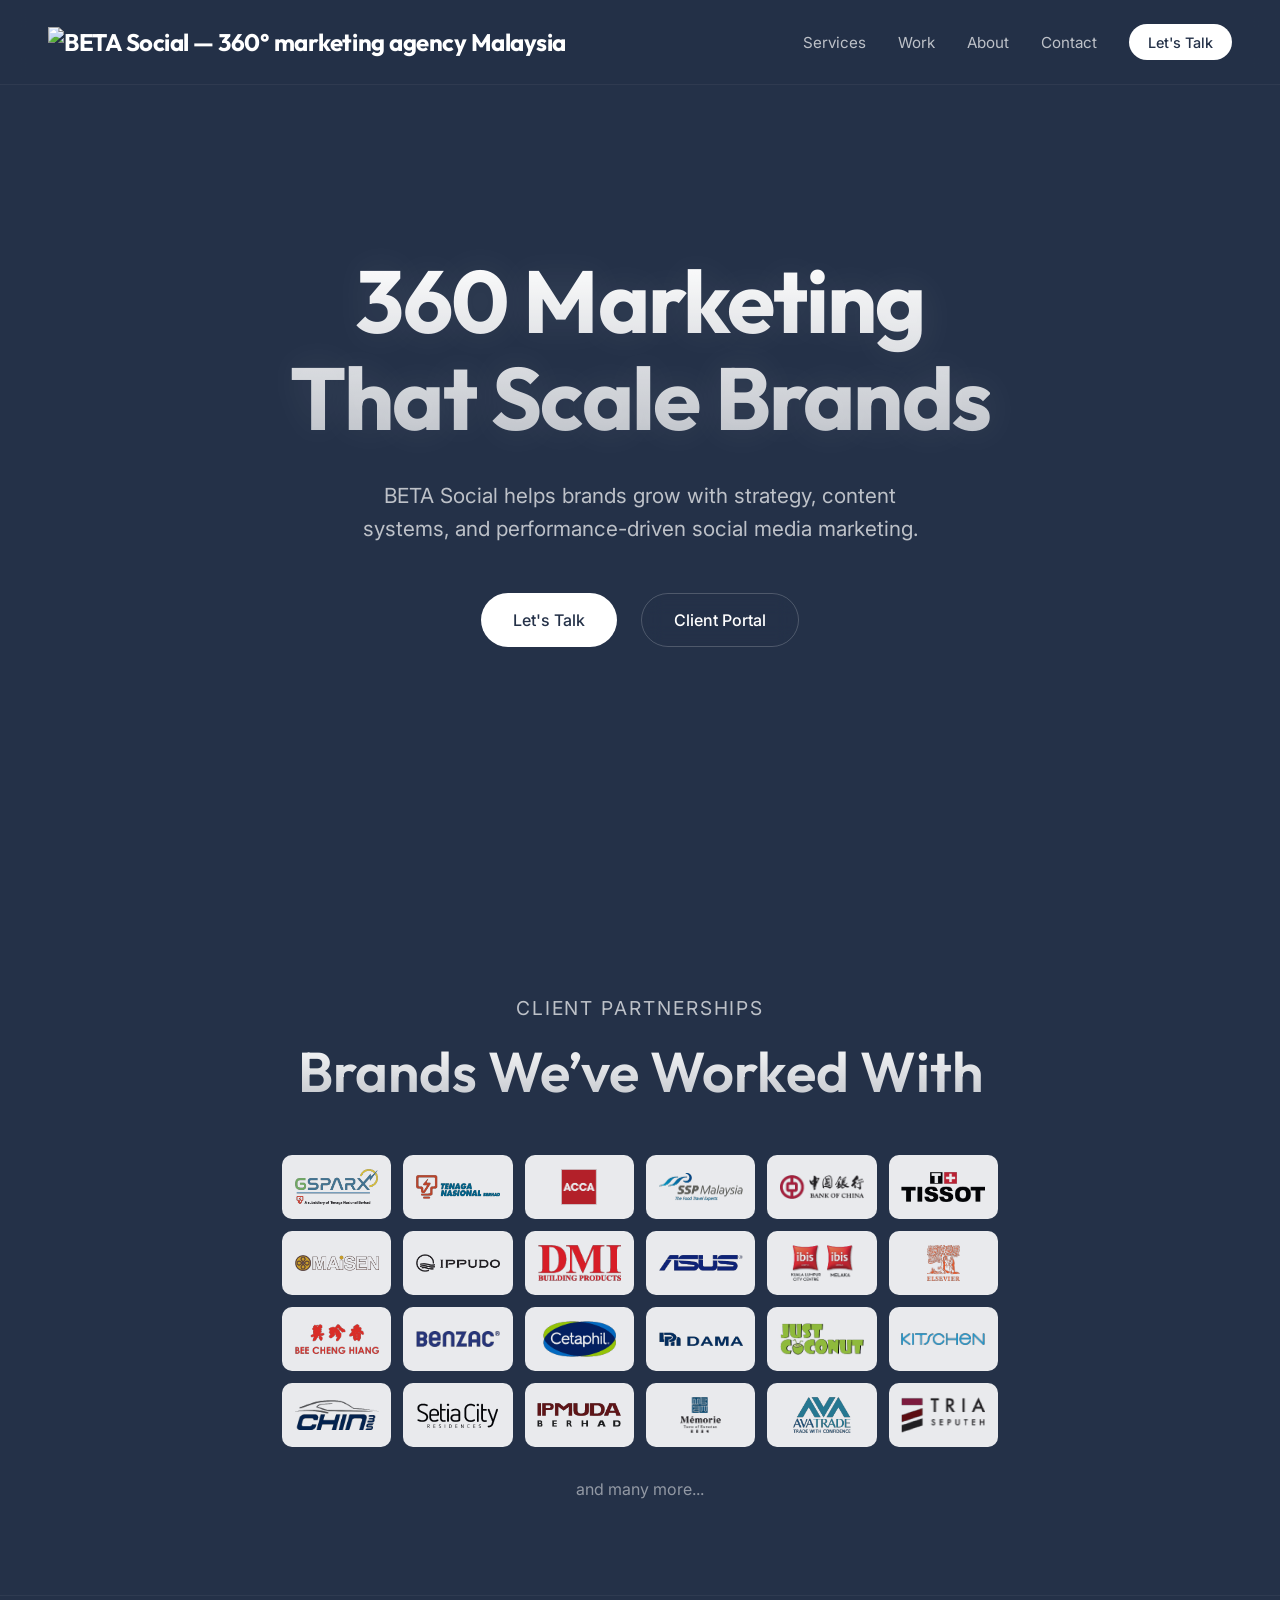
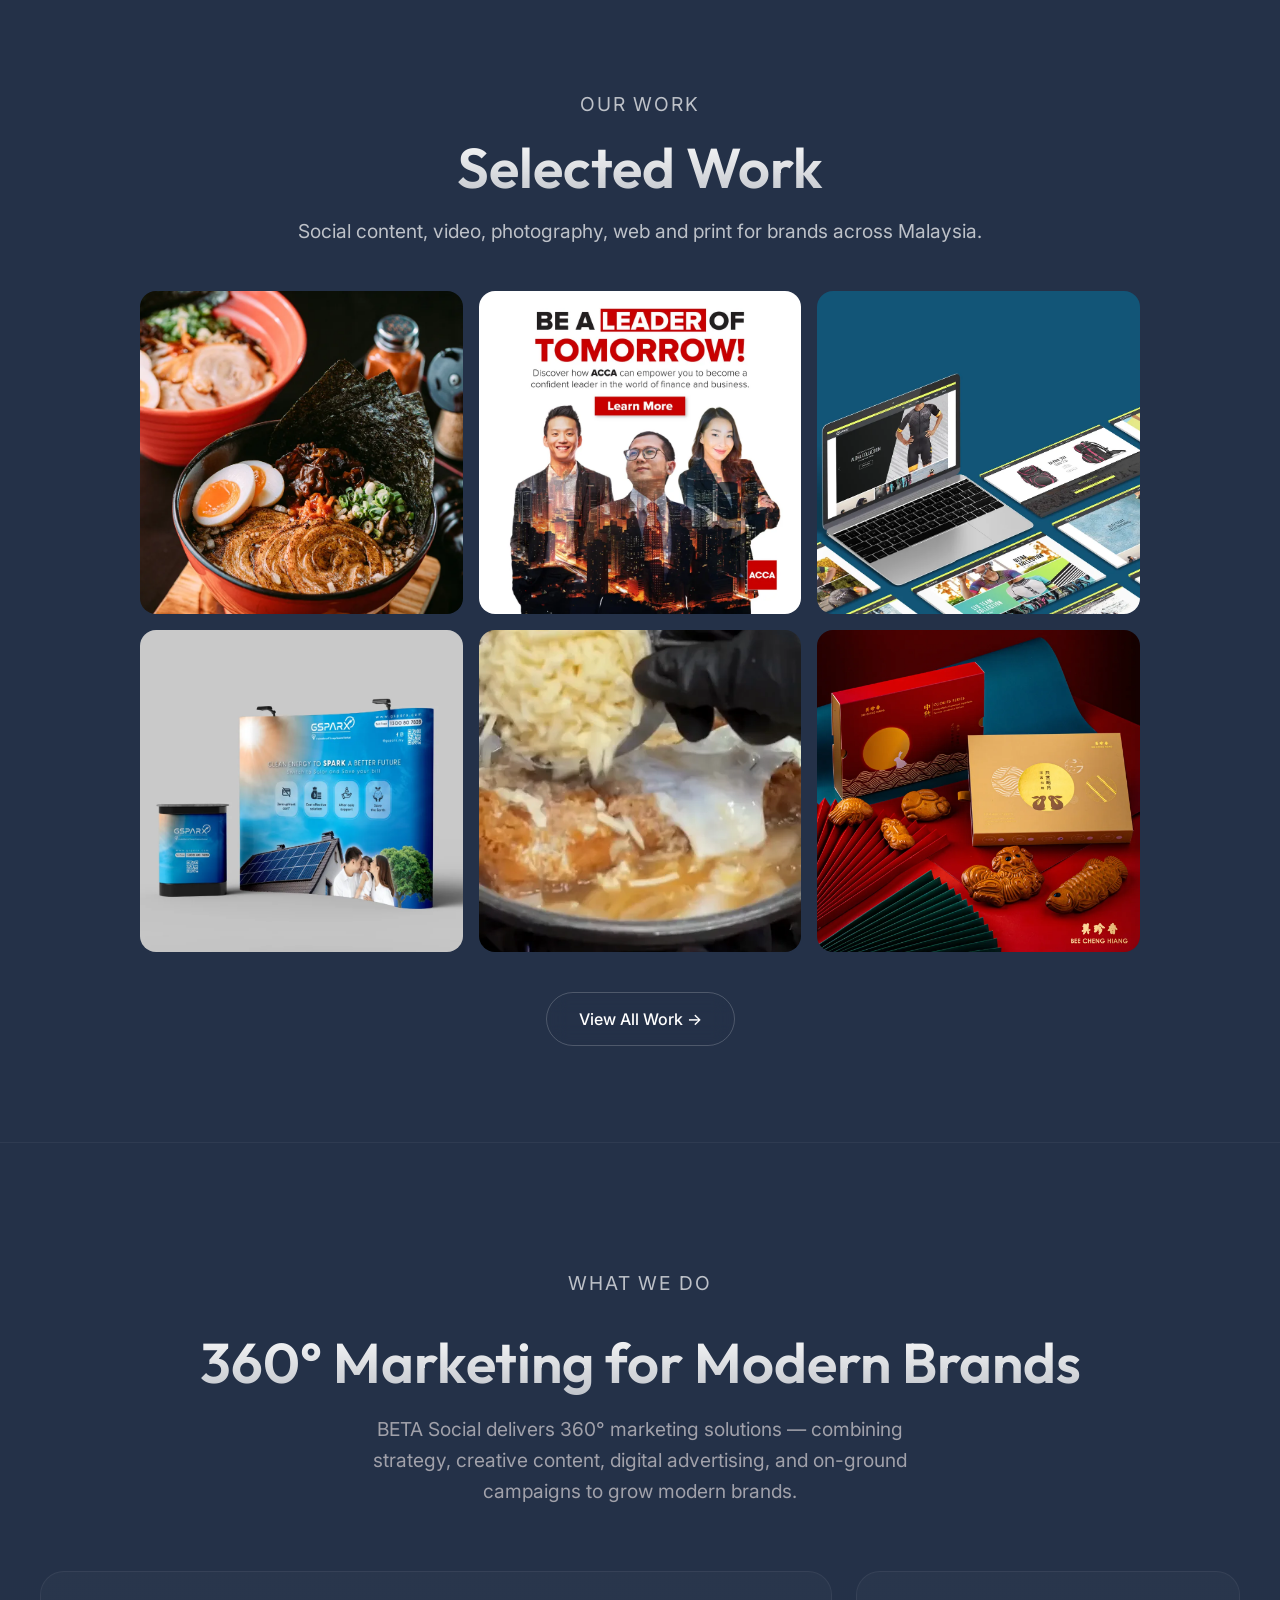
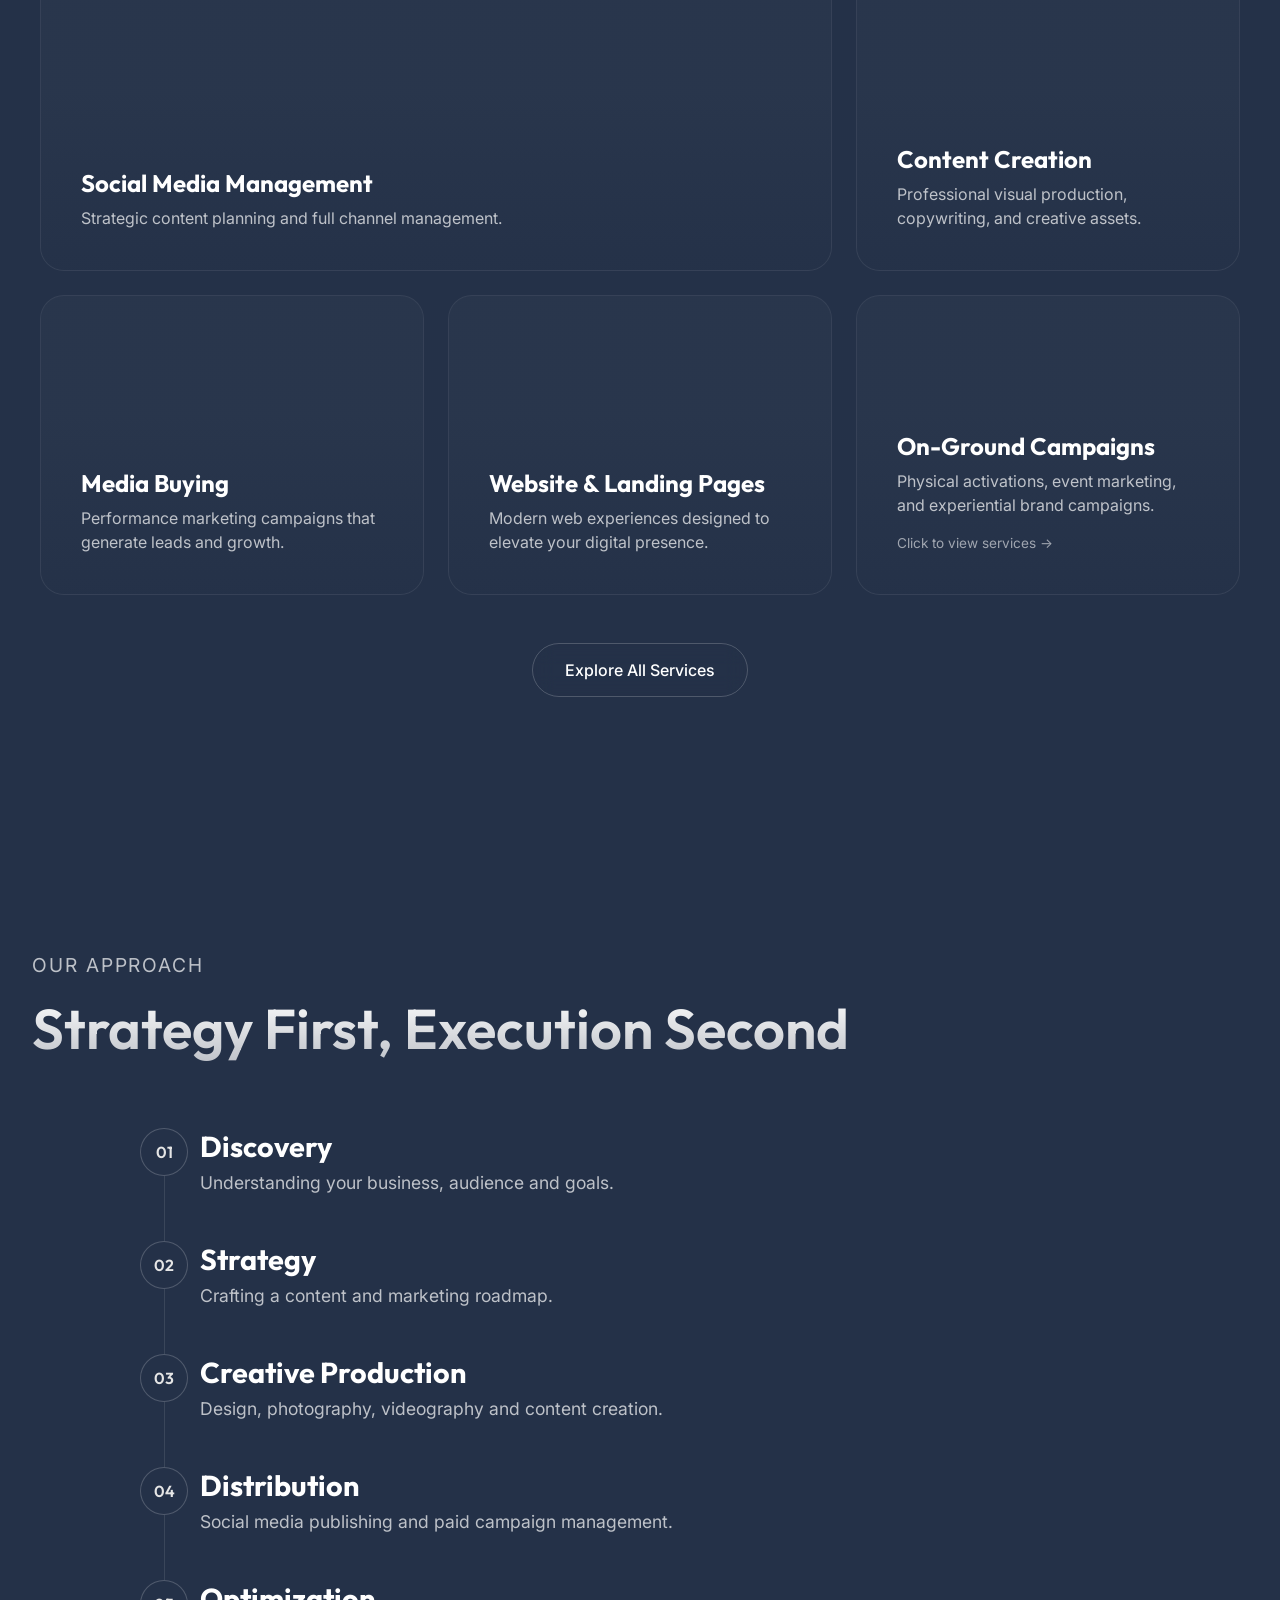
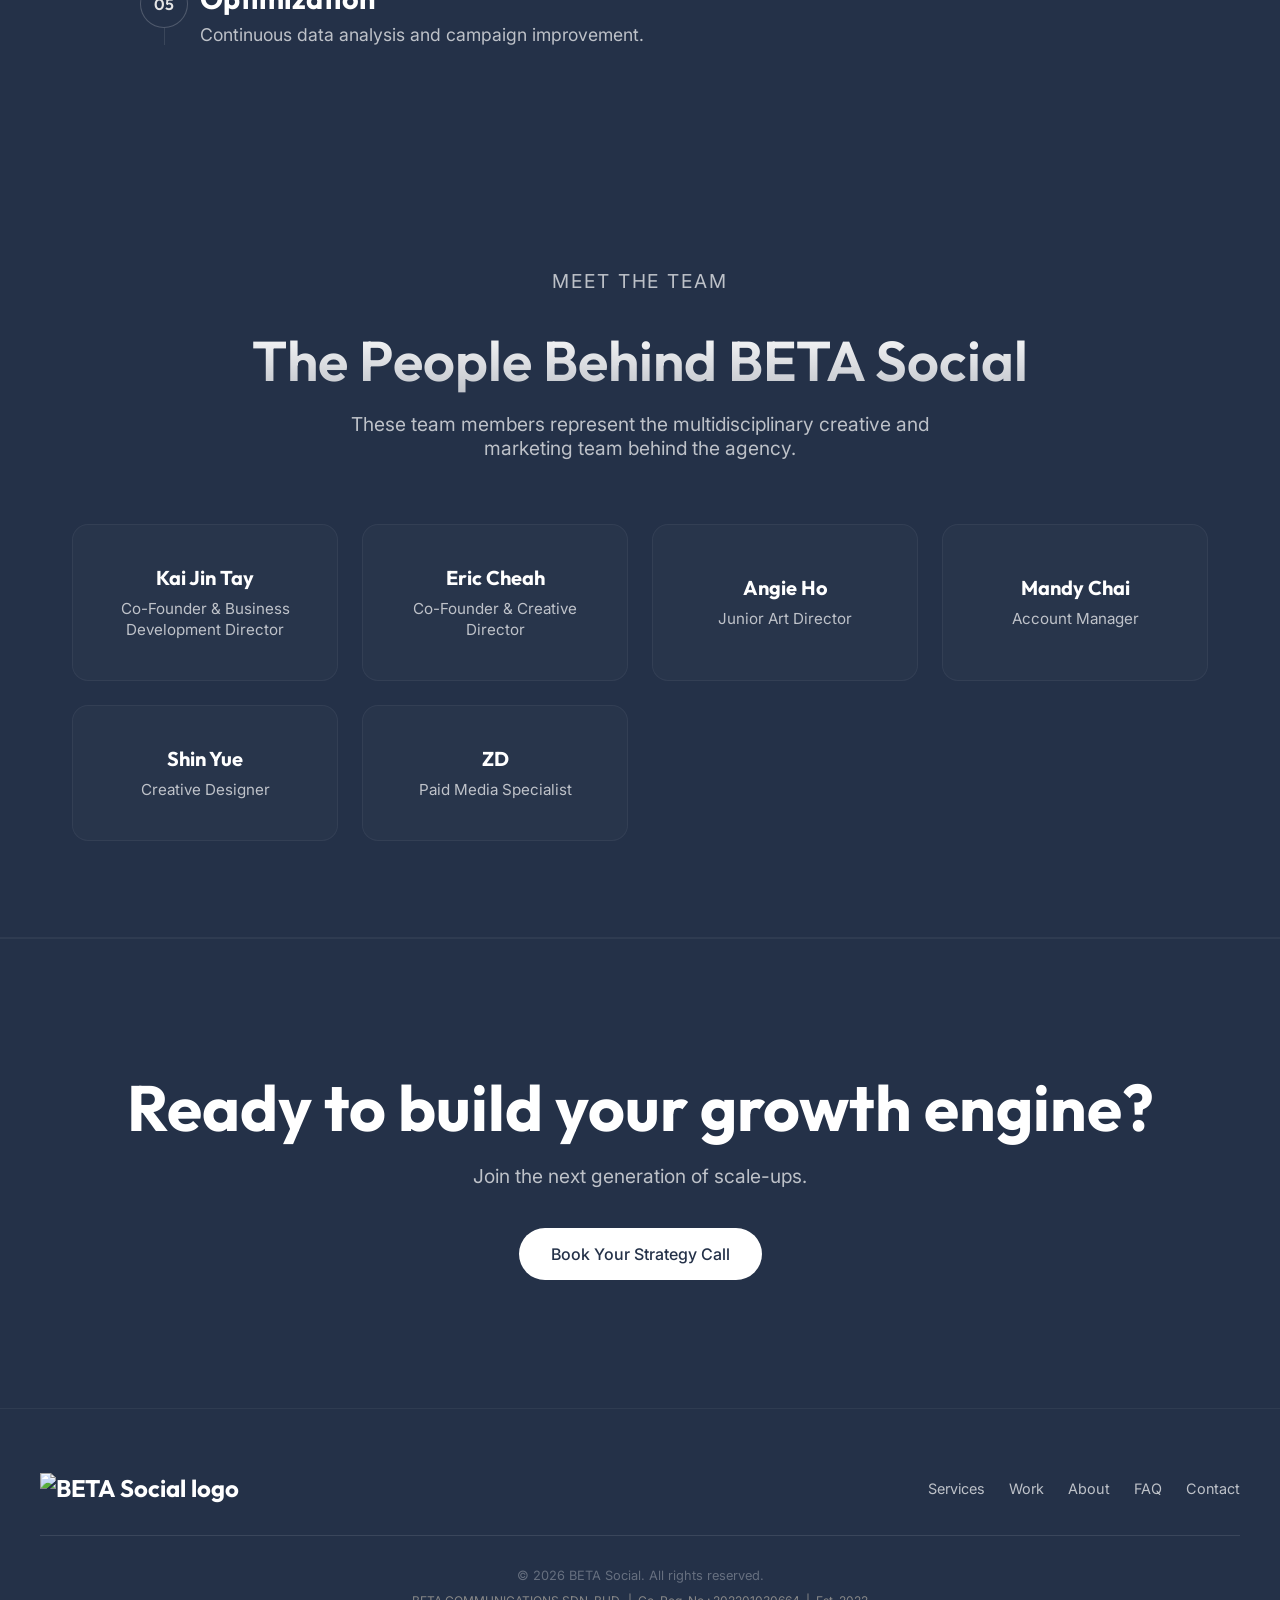
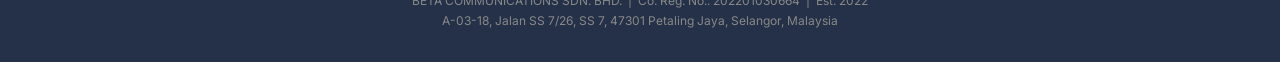
==== index.html @ b05f4aca "Add client logos, Our Work gallery and reels from company profile - Replace text brand names with 24" ====
<!DOCTYPE html>
<html lang="en">

<head>
  <meta charset="UTF-8">
  <meta name="viewport" content="width=device-width, initial-scale=1.0">

  <!-- Primary SEO -->
  <title>BETA Social | 360° Marketing & Social Media Agency Malaysia</title>
  <meta name="description"
    content="Malaysian 360° marketing agency — social media, content, media buying, web design & on-ground event activations that scale brands. Let's talk.">
  <link rel="canonical" href="https://betasocial.my/">
  <meta name="robots" content="index, follow, max-image-preview:large">
  <meta name="theme-color" content="#243148">

  <!-- Open Graph -->
  <meta property="og:type" content="website">
  <meta property="og:site_name" content="BETA Social">
  <meta property="og:title" content="BETA Social | 360° Marketing & Social Media Agency Malaysia">
  <meta property="og:description"
    content="Malaysia's 360° marketing agency — social media, content, media buying, web, and on-ground event activations that scale brands.">
  <meta property="og:url" content="https://betasocial.my/">
  <meta property="og:image" content="https://betasocial.my/assets/images/og-image.png">
  <meta property="og:locale" content="en_MY">

  <!-- Twitter Card -->
  <meta name="twitter:card" content="summary_large_image">
  <meta name="twitter:title" content="BETA Social | 360° Marketing & Social Media Agency Malaysia">
  <meta name="twitter:description"
    content="Malaysia's 360° marketing agency — social media, content, media buying, web, and on-ground event activations that scale brands.">
  <meta name="twitter:image" content="https://betasocial.my/assets/images/og-image.png">

  <!-- Google Fonts: Inter and Outfit -->
  <link rel="preconnect" href="https://fonts.googleapis.com">
  <link rel="preconnect" href="https://fonts.gstatic.com" crossorigin>
  <link href="https://fonts.googleapis.com/css2?family=Inter:wght@400;500&family=Outfit:wght@400;600;700&display=swap"
    rel="stylesheet">

  <link rel="stylesheet" href="style.css?v=4">

  <!-- Structured data: Organization / LocalBusiness -->
  <script type="application/ld+json">
  {
    "@context": "https://schema.org",
    "@type": ["ProfessionalService", "MarketingAgency"],
    "@id": "https://betasocial.my/#organization",
    "name": "BETA Social",
    "legalName": "BETA COMMUNICATIONS SDN. BHD.",
    "url": "https://betasocial.my/",
    "logo": "https://betasocial.my/assets/images/logo_horizontal.png",
    "image": "https://betasocial.my/assets/images/logo_horizontal.png",
    "description": "BETA Social is a Malaysia-based 360° marketing agency offering social media management, content creation, media buying, website design, and on-ground event activations.",
    "foundingDate": "2022",
    "telephone": "+60162029206",
    "email": "ericcheah@betasocial.my",
    "address": {
      "@type": "PostalAddress",
      "streetAddress": "A-03-18, Jalan SS 7/26, SS 7",
      "addressLocality": "Petaling Jaya",
      "addressRegion": "Selangor",
      "postalCode": "47301",
      "addressCountry": "MY"
    },
    "areaServed": { "@type": "Country", "name": "Malaysia" },
    "identifier": {
      "@type": "PropertyValue",
      "propertyID": "MY Company Registration No.",
      "value": "202201030664"
    },
    "sameAs": []
  }
  </script>

  <!-- Structured data: WebSite -->
  <script type="application/ld+json">
  {
    "@context": "https://schema.org",
    "@type": "WebSite",
    "@id": "https://betasocial.my/#website",
    "url": "https://betasocial.my/",
    "name": "BETA Social",
    "publisher": { "@id": "https://betasocial.my/#organization" },
    "inLanguage": "en-MY"
  }
  </script>

  <!-- Structured data: Services offered -->
  <script type="application/ld+json">
  {
    "@context": "https://schema.org",
    "@type": "Organization",
    "@id": "https://betasocial.my/#organization",
    "makesOffer": [
      { "@type": "Offer", "itemOffered": { "@type": "Service", "name": "Social Media Management", "description": "Strategic content planning and full channel management across Facebook, Instagram and TikTok with monthly reporting." } },
      { "@type": "Offer", "itemOffered": { "@type": "Service", "name": "Content Creation", "description": "Professional visual production, copywriting, and creative assets." } },
      { "@type": "Offer", "itemOffered": { "@type": "Service", "name": "Media Buying", "description": "Performance marketing campaigns that generate leads and growth." } },
      { "@type": "Offer", "itemOffered": { "@type": "Service", "name": "Website & Landing Pages", "description": "Modern web experiences designed to elevate your digital presence." } },
      { "@type": "Offer", "itemOffered": { "@type": "Service", "name": "On-Ground Campaigns & Event Activations", "description": "Event booth setup and design, engagement activities, KOL & KOC activation, and event photography & videography." } }
    ]
  }
  </script>
</head>

<body>

  <!-- Navigation -->
  <nav class="navbar">
    <div class="nav-logo">
      <img src="assets/images/logo_horizontal.png" alt="BETA Social — 360° marketing agency Malaysia" width="1024" height="256"
        style="height: 48px; width: auto; object-fit: contain;">
    </div>

    <button class="hamburger" id="hamburger-menu" aria-label="Toggle navigation">
      <span class="bar"></span>
      <span class="bar"></span>
      <span class="bar"></span>
    </button>

    <div class="nav-menu" id="nav-menu">
      <div class="nav-links">
        <a href="/services/">Services</a>
        <a href="/portfolio/">Work</a>
        <a href="/about/">About</a>
        <a href="/contact/">Contact</a>
      </div>
      <a href="https://wa.me/60162029206" target="_blank" rel="noopener" class="btn btn-primary btn-sm" id="nav-cta">Let's Talk</a>
    </div>
  </nav>

  <!-- Three.js Canvas Container -->
  <div id="canvas-container"></div>

  <!-- Hero Content -->
  <section class="hero">
    <div class="hero-content">
      <h1 class="headline">
        360 Marketing <br> That Scale Brands
      </h1>
      <p class="subheadline">
        BETA Social helps brands grow with strategy, content systems, and performance-driven social media marketing.
      </p>
      <div class="cta-group">
        <a href="https://wa.me/60162029206" target="_blank" class="btn btn-primary">Let's Talk</a>
        <a href="https://souleric.github.io/BETA-Social-Website/portal/agency-dashboard.html" target="_blank" class="btn btn-secondary">Client Portal</a>
      </div>
    </div>
  </section>

  <!-- Client Partnerships -->
  <section class="social-proof">
    <div class="section-header" style="text-align: center; margin-bottom: 3rem;">
      <p class="section-label" style="margin-bottom: 1rem;">Client Partnerships</p>
      <h2>Brands We’ve Worked With</h2>
    </div>
    <div class="logo-grid">
      <div class="logo-tile"><img src="assets/images/clients/gsparx.png?v=2" alt="GSPARX logo" loading="lazy"></div>
      <div class="logo-tile"><img src="assets/images/clients/tnb.png?v=2" alt="Tenaga Nasional Berhad logo" loading="lazy"></div>
      <div class="logo-tile"><img src="assets/images/clients/acca.png?v=2" alt="ACCA logo" loading="lazy"></div>
      <div class="logo-tile"><img src="assets/images/clients/ssp.png?v=2" alt="SSP Malaysia logo" loading="lazy"></div>
      <div class="logo-tile"><img src="assets/images/clients/bank-of-china.png?v=2" alt="Bank of China logo" loading="lazy"></div>
      <div class="logo-tile"><img src="assets/images/clients/tissot.png?v=2" alt="Tissot logo" loading="lazy"></div>
      <div class="logo-tile"><img src="assets/images/clients/maisen.png?v=2" alt="Maisen logo" loading="lazy"></div>
      <div class="logo-tile"><img src="assets/images/clients/ippudo.png?v=2" alt="Ippudo logo" loading="lazy"></div>
      <div class="logo-tile"><img src="assets/images/clients/dmi.png?v=2" alt="DMI Building Products logo" loading="lazy"></div>
      <div class="logo-tile"><img src="assets/images/clients/asus.png?v=2" alt="ASUS logo" loading="lazy"></div>
      <div class="logo-tile"><img src="assets/images/clients/ibis.png?v=2" alt="ibis Hotels logo" loading="lazy"></div>
      <div class="logo-tile"><img src="assets/images/clients/elsevier.png?v=2" alt="Elsevier logo" loading="lazy"></div>
      <div class="logo-tile"><img src="assets/images/clients/bee-cheng-hiang.png?v=2" alt="Bee Cheng Hiang logo" loading="lazy"></div>
      <div class="logo-tile"><img src="assets/images/clients/benzac.png?v=2" alt="Benzac logo" loading="lazy"></div>
      <div class="logo-tile"><img src="assets/images/clients/cetaphil.png?v=2" alt="Cetaphil logo" loading="lazy"></div>
      <div class="logo-tile"><img src="assets/images/clients/dama.png?v=2" alt="DAMA logo" loading="lazy"></div>
      <div class="logo-tile"><img src="assets/images/clients/just-coconut.png?v=2" alt="Just Coconut logo" loading="lazy"></div>
      <div class="logo-tile"><img src="assets/images/clients/kitschen.png?v=2" alt="Kitschen logo" loading="lazy"></div>
      <div class="logo-tile"><img src="assets/images/clients/chin.png?v=2" alt="Chin Motors logo" loading="lazy"></div>
      <div class="logo-tile"><img src="assets/images/clients/setia-city.png?v=2" alt="Setia City Residences logo" loading="lazy"></div>
      <div class="logo-tile"><img src="assets/images/clients/ipmuda.png?v=2" alt="IPMUDA Berhad logo" loading="lazy"></div>
      <div class="logo-tile"><img src="assets/images/clients/memorie.png?v=2" alt="Mémorie logo" loading="lazy"></div>
      <div class="logo-tile"><img src="assets/images/clients/avatrade.png?v=2" alt="AvaTrade logo" loading="lazy"></div>
      <div class="logo-tile"><img src="assets/images/clients/tria.png?v=2" alt="Tria Seputeh logo" loading="lazy"></div>
    </div>
    <p class="logo-more">and many more...</p>
  </section>

  <!-- Selected Work -->
  <section class="work-teaser">
    <div class="section-header" style="text-align: center; margin-bottom: 3rem;">
      <p class="section-label" style="margin-bottom: 1rem;">Our Work</p>
      <h2>Selected Work</h2>
      <p>Social content, video, photography, web and print for brands across Malaysia.</p>
    </div>
    <div class="work-teaser-grid">
      <a class="work-teaser-item" href="/portfolio/#our-work"><img src="assets/images/work/photo-01.webp" alt="Ramen food photography" width="829" height="1244" loading="lazy"></a>
      <a class="work-teaser-item" href="/portfolio/#our-work"><img src="assets/images/work/social-06.webp" alt="ACCA recruitment social ad" width="900" height="900" loading="lazy"></a>
      <a class="work-teaser-item" href="/portfolio/#our-work"><img src="assets/images/work/web-01.webp" alt="E-commerce website design mockup" width="1400" height="933" loading="lazy"></a>
      <a class="work-teaser-item" href="/portfolio/#our-work"><img src="assets/images/work/print-01.webp" alt="GSPARX exhibition booth backdrop" width="900" height="900" loading="lazy"></a>
      <a class="work-teaser-item" href="/portfolio/#our-work"><img src="assets/images/work/video-06.webp?v=2" alt="Maisen cheese katsu food reel" width="540" height="954" loading="lazy"></a>
      <a class="work-teaser-item" href="/portfolio/#our-work"><img src="assets/images/work/photo-12.webp" alt="Bee Cheng Hiang mooncake gift box photography" width="1120" height="1400" loading="lazy"></a>
    </div>
    <div class="work-teaser-cta">
      <a href="/portfolio/" class="btn btn-secondary">View All Work &rarr;</a>
    </div>
  </section>

  <!-- Services Bento Grid -->
  <section id="services" class="services">
    <div class="section-header">
      <p class="section-label" style="text-align: center;">What We Do</p>
      <h2>360° Marketing for Modern Brands</h2>
      <p style="text-align: center; max-width: 600px; margin: 1rem auto 0; color: #a1a1aa; line-height: 1.6;">
        BETA Social delivers 360° marketing solutions — combining strategy, creative content, digital advertising, and
        on-ground campaigns to grow modern brands.
      </p>
    </div>
    <div class="bento-grid">
      <div class="bento-item box-1" id="smm-card">
        <h3>Social Media Management</h3>
        <p>Strategic content planning and full channel management.</p>
        <div class="card-dropdown">
          <ul class="platform-list">
            <li><svg width="16" height="16" viewBox="0 0 24 24" fill="none" stroke="currentColor" stroke-width="2"
                stroke-linecap="round" stroke-linejoin="round">
                <path d="M18 2h-3a5 5 0 0 0-5 5v3H7v4h3v8h4v-8h3l1-4h-4V7a1 1 0 0 1 1-1h3z"></path>
              </svg> Facebook</li>
            <li><svg width="16" height="16" viewBox="0 0 24 24" fill="none" stroke="currentColor" stroke-width="2"
                stroke-linecap="round" stroke-linejoin="round">
                <rect x="2" y="2" width="20" height="20" rx="5" ry="5"></rect>
                <path d="M16 11.37A4 4 0 1 1 12.63 8 4 4 0 0 1 16 11.37z"></path>
                <line x1="17.5" y1="6.5" x2="17.51" y2="6.5"></line>
              </svg> Instagram</li>
            <li><svg width="16" height="16" viewBox="0 0 24 24" fill="none" stroke="currentColor" stroke-width="2"
                stroke-linecap="round" stroke-linejoin="round">
                <path d="M9 12a4 4 0 1 0 4 4V4a5 5 0 0 0 5 5"></path>
              </svg> TikTok</li>
          </ul>
          <p class="reporting-note">✓ Includes comprehensive monthly reporting</p>
        </div>
      </div>
      <div class="bento-item box-2">
        <h3>Content Creation</h3>
        <p>Professional visual production, copywriting, and creative assets.</p>
      </div>
      <div class="bento-item box-3">
        <h3>Media Buying</h3>
        <p>Performance marketing campaigns that generate leads and growth.</p>
      </div>
      <div class="bento-item box-4">
        <h3>Website & Landing Pages</h3>
        <p>Modern web experiences designed to elevate your digital presence.</p>
      </div>
      <div class="bento-item box-5" id="onground-card" style="cursor: pointer;">
        <h3>On-Ground Campaigns</h3>
        <p>Physical activations, event marketing, and experiential brand campaigns.</p>
        <p class="click-to-view"
          style="font-size: 0.85rem; color: var(--text-secondary); margin-top: 1rem; opacity: 0.8;">Click to view
          services →</p>
      </div>
    </div>
    <p style="text-align: center; margin-top: 3rem;">
      <a href="/services/" class="btn btn-secondary">Explore All Services</a>
    </p>
  </section>

  <!-- On-Ground Campaigns Modal -->
  <div class="service-modal" id="onground-modal">
    <div class="modal-overlay"></div>
    <div class="modal-content">
      <button class="modal-close" aria-label="Close modal">
        <svg width="24" height="24" viewBox="0 0 24 24" fill="none" stroke="currentColor" stroke-width="2"
          stroke-linecap="round" stroke-linejoin="round">
          <line x1="18" y1="6" x2="6" y2="18"></line>
          <line x1="6" y1="6" x2="18" y2="18"></line>
        </svg>
      </button>

      <div class="modal-header">
        <p class="section-label" style="margin-bottom: 0.5rem;">Experiential Marketing</p>
        <h2>On-Ground Campaigns & Events</h2>
        <p style="color: var(--text-secondary); max-width: 600px; line-height: 1.6;">We bridge the gap between digital
          and physical, creating immersive brand experiences that engage audiences and drive real-world impact.</p>
      </div>

      <div class="modal-body">
        <div class="service-list-container">
          <h3>Our Services</h3>
          <ul class="premium-list">
            <li>
              <div class="list-num">01</div>
              <div class="list-text">
                <h4>Event Booth Setup</h4>
                <p>End-to-end logistics, structural fabrication, and seamless on-site assembly.</p>
              </div>
            </li>
            <li>
              <div class="list-num">02</div>
              <div class="list-text">
                <h4>Event Booth Designs</h4>
                <p>Premium, brand-aligned spatial design and 3D mockups.</p>
              </div>
            </li>
            <li>
              <div class="list-num">03</div>
              <div class="list-text">
                <h4>Engagement Activities</h4>
                <p>Strategic, gamified, and interactive proposals to captivate attendees.</p>
              </div>
            </li>
            <li>
              <div class="list-num">04</div>
              <div class="list-text">
                <h4>KOL & KOC Activation</h4>
                <p>Leveraging influencers to boost on-ground presence into online virality.</p>
              </div>
            </li>
            <li>
              <div class="list-num">05</div>
              <div class="list-text">
                <h4>Event Photography & Videography</h4>
                <p>High-quality professional coverage to capture key moments and create premium post-event content.</p>
              </div>
            </li>
          </ul>
        </div>

        <div class="modal-images">
          <div class="img-wrapper">
            <img src="assets/images/booth_setup_premium_1773628866832.png" alt="Premium event booth design and fabrication by BETA Social" width="640" height="640" loading="lazy">
          </div>
          <div class="img-wrapper">
            <img src="assets/images/kol_engagement_premium_1773628886280.png" alt="KOL and KOC influencer activation at an on-ground event" width="640" height="640" loading="lazy">
          </div>
        </div>
      </div>
    </div>
  </div>

  <!-- Process Steps -->
  <section id="process" class="process">
    <div class="section-header">
      <p class="section-label" style="text-align: left; margin-bottom: 1rem;">Our Approach</p>
      <h2 style="text-align: left;">Strategy First, Execution Second</h2>
    </div>
    <div class="process-steps">
      <div class="step">
        <div class="step-number">01</div>
        <h4>Discovery</h4>
        <p>Understanding your business, audience and goals.</p>
      </div>
      <div class="step">
        <div class="step-number">02</div>
        <h4>Strategy</h4>
        <p>Crafting a content and marketing roadmap.</p>
      </div>
      <div class="step">
        <div class="step-number">03</div>
        <h4>Creative Production</h4>
        <p>Design, photography, videography and content creation.</p>
      </div>
      <div class="step">
        <div class="step-number">04</div>
        <h4>Distribution</h4>
        <p>Social media publishing and paid campaign management.</p>
      </div>
      <div class="step">
        <div class="step-number">05</div>
        <h4>Optimization</h4>
        <p>Continuous data analysis and campaign improvement.</p>
      </div>
    </div>
  </section>

  <!-- Team Section -->
  <section id="team" class="team-section">
    <div class="section-header">
      <p class="section-label" style="text-align: center;">Meet The Team</p>
      <h2 style="text-align: center;">The People Behind BETA Social</h2>
      <p style="text-align: center; max-width: 600px; margin: 0 auto;">These team members represent the
        multidisciplinary creative and marketing team behind the agency.</p>
    </div>
    <div class="team-grid">
      <div class="team-card">
        <h4>Kai Jin Tay</h4>
        <p>Co-Founder & Business Development Director</p>
      </div>
      <div class="team-card">
        <h4>Eric Cheah</h4>
        <p>Co-Founder & Creative Director</p>
      </div>
      <div class="team-card">
        <h4>Angie Ho</h4>
        <p>Junior Art Director</p>
      </div>
      <div class="team-card">
        <h4>Mandy Chai</h4>
        <p>Account Manager</p>
      </div>
      <div class="team-card">
        <h4>Shin Yue</h4>
        <p>Creative Designer</p>
      </div>
      <div class="team-card">
        <h4>ZD</h4>
        <p>Paid Media Specialist</p>
      </div>
    </div>
  </section>

  <!-- Final CTA -->
  <section id="contact" class="cta-section">
    <h2>Ready to build your growth engine?</h2>
    <p>Join the next generation of scale-ups.</p>
    <a href="https://wa.me/60162029206" target="_blank" class="btn btn-primary cta-btn">Book Your Strategy Call</a>
  </section>

  <!-- Footer -->
  <footer class="footer">
    <div class="footer-top">
      <div class="logo">
        <img src="assets/images/logo_horizontal.png" alt="BETA Social logo" width="1024" height="256" loading="lazy"
          style="height: 64px; width: auto; object-fit: contain;">
      </div>
      <div class="footer-links">
        <a href="/services/">Services</a>
        <a href="/portfolio/">Work</a>
        <a href="/about/">About</a>
        <a href="/faq/">FAQ</a>
        <a href="/contact/">Contact</a>
      </div>
    </div>
    <div class="footer-bottom">
      <p>&copy; 2026 BETA Social. All rights reserved.</p>
      <p style="margin-top: 8px; font-size: 12px; color: #888; line-height: 1.6;">
        BETA COMMUNICATIONS SDN. BHD. &nbsp;|&nbsp; Co. Reg. No.: 202201030664 &nbsp;|&nbsp; Est. 2022<br>
        A-03-18, Jalan SS 7/26, SS 7, 47301 Petaling Jaya, Selangor, Malaysia
      </p>
    </div>
  </footer>

  <!-- Dependencies -->
  <script src="https://cdnjs.cloudflare.com/ajax/libs/three.js/r128/three.min.js"></script>
  <script src="https://cdnjs.cloudflare.com/ajax/libs/gsap/3.12.2/gsap.min.js"></script>
  <script src="https://cdnjs.cloudflare.com/ajax/libs/gsap/3.12.2/ScrollTrigger.min.js"></script>
  <script src="script.js"></script>
</body>

</html>
---- style.css ----
:root {
  --bg-color: #243148;
  --text-primary: #ffffff;
  --text-secondary: rgba(255, 255, 255, 0.7);
  --accent-color: #e5e5e5;
  --btn-glow-primary: rgba(255, 255, 255, 0.15);
  --btn-glow-secondary: rgba(255, 255, 255, 0.05);
  
  --font-display: 'Outfit', sans-serif;
  --font-body: 'Inter', sans-serif;
}

* {
  margin: 0;
  padding: 0;
  box-sizing: border-box;
}

body {
  background-color: var(--bg-color);
  color: var(--text-primary);
  font-family: var(--font-body);
  overflow-x: hidden;
  -webkit-font-smoothing: antialiased;
  -moz-osx-font-smoothing: grayscale;
}

/* Canvas background */
#canvas-container {
  position: fixed;
  top: 0;
  left: 0;
  width: 100vw;
  height: 100vh;
  z-index: 0;
  pointer-events: auto; /* Allow canvas tracking */
}

#canvas-container canvas {
  display: block;
}

/* Hero Section */
.hero {
  position: relative;
  z-index: 1;
  width: 100vw;
  height: 100vh;
  display: flex;
  align-items: center;
  justify-content: center;
  pointer-events: none; /* Let canvas capture mouse, unless on elements */
  padding: 2rem;
}

.hero-content {
  text-align: center;
  max-width: 900px;
  display: flex;
  flex-direction: column;
  align-items: center;
  gap: 2rem;
}

/* Typography */
.headline {
  font-family: var(--font-display);
  font-size: clamp(3rem, 8vw, 5.5rem);
  font-weight: 700;
  line-height: 1.1;
  letter-spacing: -0.02em;
  background: linear-gradient(180deg, #ffffff 0%, rgba(255,255,255,0.7) 100%);
  -webkit-background-clip: text;
  -webkit-text-fill-color: transparent;
  background-clip: text;
  /* Subtle glow */
  text-shadow: 0 0 40px rgba(255,255,255,0.1);
}

.subheadline {
  font-size: clamp(1.1rem, 2vw, 1.3rem);
  color: var(--text-secondary);
  max-width: 600px;
  line-height: 1.6;
  font-weight: 400;
}

/* Buttons */
.cta-group {
  display: flex;
  gap: 1.5rem;
  margin-top: 1rem;
  pointer-events: auto; /* Re-enable pointer events for buttons */
  position: relative;
  z-index: 10;
}

.btn {
  display: inline-flex;
  align-items: center;
  justify-content: center;
  padding: 1rem 2rem;
  border-radius: 100px;
  font-family: var(--font-body);
  font-weight: 500;
  font-size: 1rem;
  text-decoration: none;
  transition: transform 0.3s cubic-bezier(0.25, 0.46, 0.45, 0.94), box-shadow 0.3s cubic-bezier(0.25, 0.46, 0.45, 0.94), background-color 0.3s, border-color 0.3s;
  backdrop-filter: blur(10px);
}

.btn-primary {
  background-color: #ffffff;
  color: #243148;
  box-shadow: 0 0 0 0 var(--btn-glow-primary);
}

.btn-primary:hover {
  transform: translateY(-2px);
  box-shadow: 0 8px 30px var(--btn-glow-primary);
  background-color: #f2f2f2;
}

.btn-secondary {
  background-color: transparent;
  color: #ffffff;
  border: 1px solid rgba(255, 255, 255, 0.2);
  box-shadow: 0 0 0 0 var(--btn-glow-secondary);
}

.btn-secondary:hover {
  border-color: rgba(255, 255, 255, 0.6);
  background-color: rgba(255, 255, 255, 0.05);
  transform: translateY(-2px);
  box-shadow: 0 8px 30px var(--btn-glow-secondary);
}

/* Navigation */
.navbar {
  position: fixed;
  top: 0;
  left: 0;
  width: 100%;
  padding: 1.5rem 3rem;
  display: flex;
  justify-content: space-between;
  align-items: center;
  z-index: 100;
  background: rgba(36, 49, 72, 0.7);
  backdrop-filter: blur(12px);
  border-bottom: 1px solid rgba(255, 255, 255, 0.05);
}

.nav-logo {
  font-family: var(--font-display);
  font-weight: 700;
  font-size: 1.5rem;
  letter-spacing: -0.02em;
}

.nav-menu {
  display: flex;
  align-items: center;
  gap: 2rem;
}

.nav-links {
  display: flex;
  gap: 2rem;
}

.hamburger {
  display: none;
  background: none;
  border: none;
  cursor: pointer;
  padding: 0;
  z-index: 101;
  position: relative;
}

.hamburger .bar {
  display: block;
  width: 25px;
  height: 2px;
  margin: 5px auto;
  transition: all 0.3s ease-in-out;
  background-color: var(--text-primary);
}

.nav-links a {
  color: var(--text-secondary);
  text-decoration: none;
  font-size: 0.95rem;
  transition: color 0.3s ease;
}

.nav-links a:hover {
  color: var(--text-primary);
}

.btn-sm {
  padding: 0.6rem 1.2rem;
  font-size: 0.9rem;
}

/* Sections General */
section:not(.hero) {
  position: relative;
  z-index: 10;
  padding: 8rem 2rem;
  /* Darken the background slightly over the canvas */
  background: linear-gradient(to bottom, rgba(36, 49, 72, 0.4), rgba(36, 49, 72, 1) 20%);
}

.section-header {
  text-align: center;
  margin-bottom: 4rem;
}

.section-header h2 {
  font-family: var(--font-display);
  font-size: clamp(2rem, 5vw, 3.5rem);
  font-weight: 600;
  margin-bottom: 1rem;
  background: linear-gradient(180deg, #ffffff 0%, rgba(255,255,255,0.7) 100%);
  -webkit-background-clip: text;
  -webkit-text-fill-color: transparent;
  background-clip: text;
}

.section-header p {
  color: var(--text-secondary);
  font-size: 1.2rem;
}

/* Client Partnerships */
.social-proof {
  padding: 6rem 0 !important;
  background: transparent !important;
  border-bottom: 1px solid rgba(255,255,255,0.05);
}

.section-label {
  text-align: center;
  color: var(--text-secondary);
  font-size: 0.9rem;
  text-transform: uppercase;
  letter-spacing: 0.1em;
  margin-bottom: 2rem;
}

.logo-grid {
  display: grid;
  grid-template-columns: repeat(6, 1fr);
  gap: 0.75rem;
  max-width: 780px;
  margin: 0 auto;
  padding: 0 2rem;
}

.logo-tile {
  background: #fff;
  border-radius: 10px;
  height: 64px;
  display: flex;
  align-items: center;
  justify-content: center;
  padding: 0.6rem 0.8rem;
  opacity: 0.9;
  transition: opacity 0.3s ease, transform 0.3s ease;
}

.logo-tile img {
  max-width: 100%;
  max-height: 36px;
  width: auto;
  height: auto;
  object-fit: contain;
  user-select: none;
}

.logo-tile:hover {
  opacity: 1;
  transform: translateY(-3px);
}

.logo-more {
  text-align: center;
  margin-top: 2rem;
  font-size: 1rem;
  color: rgba(255, 255, 255, 0.5);
}

@media (max-width: 900px) {
  .logo-grid { grid-template-columns: repeat(4, 1fr); }
}

@media (max-width: 560px) {
  .logo-grid { grid-template-columns: repeat(3, 1fr); gap: 0.6rem; padding: 0 1rem; }
  .logo-tile { height: 52px; padding: 0.4rem 0.5rem; border-radius: 8px; }
  .logo-tile img { max-height: 28px; }
}

/* Our Work gallery (portfolio page) */
.work-filters {
  display: flex;
  flex-wrap: wrap;
  justify-content: center;
  gap: 0.5rem;
  margin-bottom: 2.5rem;
}

.work-filter {
  font-family: var(--font-body);
  font-size: 0.9rem;
  color: var(--text-secondary);
  background: transparent;
  border: 1px solid rgba(255, 255, 255, 0.15);
  border-radius: 100px;
  padding: 0.55rem 1.1rem;
  cursor: pointer;
  transition: color 0.2s, border-color 0.2s, background-color 0.2s;
}

.work-filter:hover { color: #fff; border-color: rgba(255, 255, 255, 0.4); }

.work-filter.is-active {
  color: #1e2538;
  background: #fff;
  border-color: #fff;
}

.work-grid {
  columns: 4 220px;
  column-gap: 1rem;
}

.work-item {
  position: relative;
  break-inside: avoid;
  margin: 0 0 1rem;
  border-radius: 14px;
  overflow: hidden;
  cursor: zoom-in;
  background: rgba(255, 255, 255, 0.04);
}

.work-item[hidden] { display: none; }

.work-item img {
  display: block;
  width: 100%;
  height: auto;
  transition: transform 0.4s ease;
}

.work-item:hover img { transform: scale(1.03); }

.work-badge {
  position: absolute;
  top: 0.6rem;
  left: 0.6rem;
  font-size: 0.7rem;
  font-weight: 600;
  letter-spacing: 0.05em;
  text-transform: uppercase;
  color: #fff;
  background: rgba(0, 0, 0, 0.55);
  backdrop-filter: blur(6px);
  padding: 0.25rem 0.55rem;
  border-radius: 100px;
}

.work-item.is-video { cursor: pointer; }

.work-play {
  position: absolute;
  top: 50%;
  left: 50%;
  width: 56px;
  height: 56px;
  margin: -28px 0 0 -28px;
  border-radius: 50%;
  background: rgba(0, 0, 0, 0.45);
  backdrop-filter: blur(6px);
  border: 1px solid rgba(255, 255, 255, 0.5);
  transition: transform 0.3s ease, background-color 0.3s ease;
}

.work-play::after {
  content: "";
  position: absolute;
  top: 50%;
  left: 54%;
  transform: translate(-50%, -50%);
  border-style: solid;
  border-width: 9px 0 9px 15px;
  border-color: transparent transparent transparent #fff;
}

.work-item.is-video:hover .work-play {
  transform: scale(1.1);
  background: rgba(0, 0, 0, 0.65);
}

.work-lightbox video {
  max-width: 100%;
  max-height: 100%;
  border-radius: 10px;
  background: #000;
  cursor: auto;
}

.work-lightbox video[hidden],
.work-lightbox img[hidden] { display: none; }

.work-lightbox {
  position: fixed;
  inset: 0;
  z-index: 2000;
  background: rgba(10, 14, 24, 0.92);
  display: flex;
  align-items: center;
  justify-content: center;
  padding: 2rem;
  cursor: zoom-out;
}

.work-lightbox[hidden] { display: none; }

.work-lightbox img {
  max-width: 100%;
  max-height: 100%;
  border-radius: 10px;
  object-fit: contain;
}

.work-lightbox-close {
  position: absolute;
  top: 1rem;
  right: 1.25rem;
  font-size: 2.25rem;
  line-height: 1;
  color: #fff;
  background: none;
  border: 0;
  cursor: pointer;
}

/* Selected Work teaser (homepage) */
.work-teaser {
  padding: 6rem 2rem !important;
  background: transparent !important;
  border-bottom: 1px solid rgba(255,255,255,0.05);
}

.work-teaser-grid {
  display: grid;
  grid-template-columns: repeat(3, 1fr);
  gap: 1rem;
  max-width: 1000px;
  margin: 0 auto;
}

.work-teaser-item {
  display: block;
  aspect-ratio: 1 / 1;
  border-radius: 16px;
  overflow: hidden;
}

.work-teaser-item img {
  width: 100%;
  height: 100%;
  object-fit: cover;
  transition: transform 0.4s ease;
}

.work-teaser-item:hover img { transform: scale(1.04); }

.work-teaser-cta {
  text-align: center;
  margin-top: 2.5rem;
}

@media (max-width: 700px) {
  .work-grid { columns: 2; column-gap: 0.6rem; }
  .work-item { margin-bottom: 0.6rem; border-radius: 10px; }
  .work-teaser { padding: 4rem 1rem !important; }
  .work-teaser-grid { grid-template-columns: repeat(2, 1fr); gap: 0.6rem; }
  .work-teaser-item { border-radius: 10px; }
}

/* Bento Grid */
.services {
  background: #243148 !important;
}

.bento-grid {
  display: grid;
  grid-template-columns: repeat(3, 1fr);
  grid-auto-rows: 300px;
  gap: 1.5rem;
  max-width: 1200px;
  margin: 0 auto;
}

.bento-item {
  background-color: rgba(255,255,255,0.03);
  background-size: cover;
  background-position: center;
  background-repeat: no-repeat;
  border: 1px solid rgba(255,255,255,0.05);
  border-radius: 24px;
  padding: 2.5rem;
  display: flex;
  flex-direction: column;
  justify-content: flex-end;
  transition: transform 0.3s ease, border-color 0.3s;
  position: relative;
  overflow: hidden;
}

.bento-item::before {
  content: '';
  position: absolute;
  top: 0;
  left: 0;
  width: 100%;
  height: 100%;
  background: linear-gradient(to top, rgba(36, 49, 72, 0.9) 0%, rgba(36, 49, 72, 0.2) 60%);
  z-index: 1;
}

.bento-item > * {
  position: relative;
  z-index: 2;
}

.bento-item:hover {
  transform: translateY(-5px);
  border-color: rgba(255,255,255,0.2);
}

.bento-item h3 {
  font-family: var(--font-display);
  font-size: 1.5rem;
  margin-bottom: 0.5rem;
}

.bento-item p {
  color: var(--text-secondary);
  line-height: 1.5;
}

/* Card Dropdown */
#smm-card {
  cursor: pointer;
}

.card-dropdown {
  max-height: 0;
  opacity: 0;
  overflow: hidden;
  transition: all 0.4s cubic-bezier(0.25, 0.46, 0.45, 0.94);
  margin-top: 0;
}

#smm-card.active .card-dropdown {
  max-height: 200px;
  opacity: 1;
  margin-top: 1.5rem;
}

.platform-list {
  list-style: none;
  display: flex;
  flex-direction: column;
  gap: 0.5rem;
  margin-bottom: 1rem;
}

.platform-list li {
  display: flex;
  align-items: center;
  gap: 0.5rem;
  color: #fff;
  font-size: 0.95rem;
}

.platform-list svg {
  color: var(--text-secondary);
}

.reporting-note {
  font-size: 0.85rem !important;
  color: #a1a1aa !important;
  font-style: italic;
}

.box-1 { 
  grid-column: span 2; 
  background-image: url('assets/images/social_media_premium_1773627458295.png');
}
.box-2 { 
  grid-column: span 1; 
  background-image: url('assets/images/content_creation_premium_1773627559167.png');
}
.box-3 { 
  grid-column: span 1; 
  background-image: url('assets/images/media_buying_premium_1773627575302.png');
}
.box-4 { 
  grid-column: span 1; 
  background-image: url('assets/images/website_design_premium_1773627590430.png');
}
.box-5 { 
  grid-column: span 1; 
  background-image: url('assets/images/on_ground_premium_1773627608398.png');
}

/* Process */
.process {
  background: #243148 !important;
}

.process-steps {
  max-width: 1000px;
  margin: 0 auto;
  display: flex;
  flex-direction: column;
  gap: 3rem;
  position: relative;
}

.process-steps::before {
  content: '';
  position: absolute;
  top: 0;
  left: 24px;
  width: 1px;
  height: 100%;
  background: rgba(255,255,255,0.1);
}

.step {
  padding-left: 60px;
  position: relative;
}

.step-number {
  position: absolute;
  left: 0;
  top: 0;
  width: 48px;
  height: 48px;
  border-radius: 50%;
  background: var(--bg-color);
  border: 1px solid rgba(255,255,255,0.2);
  display: flex;
  align-items: center;
  justify-content: center;
  font-family: var(--font-display);
  font-weight: 600;
  color: var(--accent-color);
  z-index: 2;
}

.step h4 {
  font-family: var(--font-display);
  font-size: 1.8rem;
  margin-bottom: 0.5rem;
}

.step p {
  color: var(--text-secondary);
  font-size: 1.1rem;
}

/* Team Section */
.team-section {
  padding: 6rem 0 !important;
  background: transparent !important;
  border-bottom: 1px solid rgba(255,255,255,0.05);
}

.team-grid {
  display: grid;
  grid-template-columns: repeat(4, 1fr);
  gap: 1.5rem;
  max-width: 1200px;
  margin: 0 auto;
  padding: 0 2rem;
}

.team-card {
  background: rgba(255,255,255,0.02);
  border: 1px solid rgba(255,255,255,0.05);
  border-radius: 16px;
  padding: 2.5rem 1.5rem;
  text-align: center;
  transition: transform 0.3s ease, background 0.3s ease, border-color 0.3s ease;
  display: flex;
  flex-direction: column;
  justify-content: center;
  align-items: center;
}

.team-card:hover {
  transform: translateY(-5px);
  background: rgba(255,255,255,0.04);
  border-color: rgba(255,255,255,0.2);
}

.team-card h4 {
  font-family: var(--font-display);
  font-size: 1.25rem;
  margin-bottom: 0.5rem;
  color: #fff;
}

.team-card p {
  color: var(--text-secondary);
  font-size: 0.95rem;
  margin: 0;
  line-height: 1.4;
}

/* CTA Section */
.cta-section {
  text-align: center;
  background: #243148 !important;
  border-top: 1px solid rgba(255,255,255,0.05);
  border-bottom: 1px solid rgba(255,255,255,0.05);
}

.cta-section h2 {
  font-family: var(--font-display);
  font-size: clamp(2.5rem, 6vw, 4rem);
  margin-bottom: 1rem;
}

.cta-section p {
  color: var(--text-secondary);
  font-size: 1.2rem;
  margin-bottom: 2.5rem;
}

/* Footer */
.footer {
  background: #243148;
  padding: 4rem 2rem 2rem;
  position: relative;
  z-index: 10;
}

.footer-top {
  max-width: 1200px;
  margin: 0 auto;
  display: flex;
  justify-content: space-between;
  align-items: center;
  border-bottom: 1px solid rgba(255,255,255,0.1);
  padding-bottom: 2rem;
  margin-bottom: 2rem;
}

.footer-top .logo {
  font-family: var(--font-display);
  font-weight: 700;
  font-size: 1.5rem;
}

.footer-links {
  display: flex;
  gap: 1.5rem;
}

.footer-links a {
  color: var(--text-secondary);
  text-decoration: none;
  font-size: 0.9rem;
}

.footer-links a:hover {
  color: #fff;
}

.footer-bottom {
  text-align: center;
  color: rgba(255,255,255,0.3);
  font-size: 0.8rem;
}

/* Service Modal */
.service-modal {
  position: fixed;
  top: 0;
  left: 0;
  width: 100vw;
  height: 100vh;
  z-index: 1000;
  display: flex;
  justify-content: center;
  align-items: center;
  pointer-events: none;
  opacity: 0;
  transition: opacity 0.4s ease;
}

.service-modal.active {
  pointer-events: auto;
  opacity: 1;
}

.modal-overlay {
  position: absolute;
  top: 0;
  left: 0;
  width: 100%;
  height: 100%;
  background: rgba(15, 23, 42, 0.85);
  backdrop-filter: blur(8px);
}

.modal-content {
  position: relative;
  width: 90%;
  max-width: 1000px;
  max-height: 90vh;
  background: #1e293b;
  border: 1px solid rgba(255, 255, 255, 0.1);
  border-radius: 24px;
  padding: 3rem;
  overflow-y: auto;
  z-index: 1001;
  transform: translateY(20px);
  transition: transform 0.4s cubic-bezier(0.25, 0.46, 0.45, 0.94);
  box-shadow: 0 25px 50px -12px rgba(0, 0, 0, 0.5);
}

.service-modal.active .modal-content {
  transform: translateY(0);
}

.modal-close {
  position: absolute;
  top: 1.5rem;
  right: 1.5rem;
  background: rgba(255,255,255,0.05);
  border: 1px solid rgba(255,255,255,0.1);
  color: #fff;
  width: 40px;
  height: 40px;
  border-radius: 50%;
  display: flex;
  justify-content: center;
  align-items: center;
  cursor: pointer;
  transition: all 0.3s ease;
  z-index: 10;
}

.modal-close:hover {
  background: rgba(255,255,255,0.15);
  transform: rotate(90deg);
}

.modal-header {
  margin-bottom: 2.5rem;
}

.modal-body {
  display: grid;
  grid-template-columns: 1fr 1fr;
  gap: 3rem;
}

.service-list-container h3 {
  font-family: var(--font-display);
  font-size: 1.5rem;
  margin-bottom: 1.5rem;
}

.premium-list {
  list-style: none;
  display: flex;
  flex-direction: column;
  gap: 1.5rem;
}

.premium-list li {
  display: flex;
  gap: 1.5rem;
  background: rgba(255,255,255,0.02);
  padding: 1.5rem;
  border-radius: 12px;
  border: 1px solid rgba(255,255,255,0.05);
  transition: transform 0.3s ease;
}

.premium-list li:hover {
  transform: translateX(5px);
  background: rgba(255,255,255,0.04);
}

.list-num {
  font-family: var(--font-display);
  font-size: 1.5rem;
  font-weight: 700;
  color: rgba(255,255,255,0.2);
}

.list-text h4 {
  font-family: var(--font-display);
  font-size: 1.1rem;
  margin-bottom: 0.25rem;
}

.list-text p {
  color: var(--text-secondary);
  font-size: 0.9rem;
  line-height: 1.5;
}

.modal-images {
  display: flex;
  flex-direction: column;
  gap: 1.5rem;
}

.img-wrapper {
  border-radius: 16px;
  overflow: hidden;
  border: 1px solid rgba(255,255,255,0.1);
}

.img-wrapper img {
  width: 100%;
  height: auto;
  display: block;
  transition: transform 0.5s ease;
}

.img-wrapper:hover img {
  transform: scale(1.05);
}

/* Responsiveness */
@media (max-width: 768px) {
  .navbar { padding: 1rem; }
  .hamburger { display: block; }

  .nav-menu {
    position: fixed;
    top: 0;
    right: 0;
    transform: translateX(100%);
    width: 100%;
    height: 100vh;
    background: rgba(36, 49, 72, 0.95);
    backdrop-filter: blur(15px);
    flex-direction: column;
    justify-content: center;
    transition: transform 0.3s cubic-bezier(0.25, 0.46, 0.45, 0.94);
    padding: 2rem;
    z-index: 100;
  }
  
  .nav-menu.active {
    transform: translateX(0);
  }

  .nav-links {
    flex-direction: column;
    align-items: center;
    gap: 2rem;
    margin-bottom: 2rem;
  }
  
  .nav-links a {
    font-size: 1.5rem;
  }

  .hamburger.active .bar:nth-child(2) { opacity: 0; }
  .hamburger.active .bar:nth-child(1) { transform: translateY(7px) rotate(45deg); }
  .hamburger.active .bar:nth-child(3) { transform: translateY(-7px) rotate(-45deg); }

  .hero-content { gap: 1.5rem; }
  .cta-group { flex-direction: column; width: 100%; gap: 1rem; }
  .btn { width: 100%; }
  .bento-grid { grid-template-columns: 1fr; grid-auto-rows: auto; }
  .box-1, .box-2, .box-3, .box-4, .box-5 { grid-column: span 1; padding: 2rem; }
  .team-grid { grid-template-columns: repeat(2, 1fr); }
  .footer-top { flex-direction: column; gap: 2rem; text-align: center; }
  
  .bento-item::before {
    background: linear-gradient(to top, rgba(15, 23, 42, 0.95) 0%, rgba(15, 23, 42, 0.6) 100%);
  }
  
  .modal-content {
    padding: 1.5rem;
    width: 95%;
  }
  .modal-body {
    grid-template-columns: 1fr;
    gap: 2rem;
  }
}

@media (max-width: 480px) {
  .team-grid { grid-template-columns: 1fr; }
}
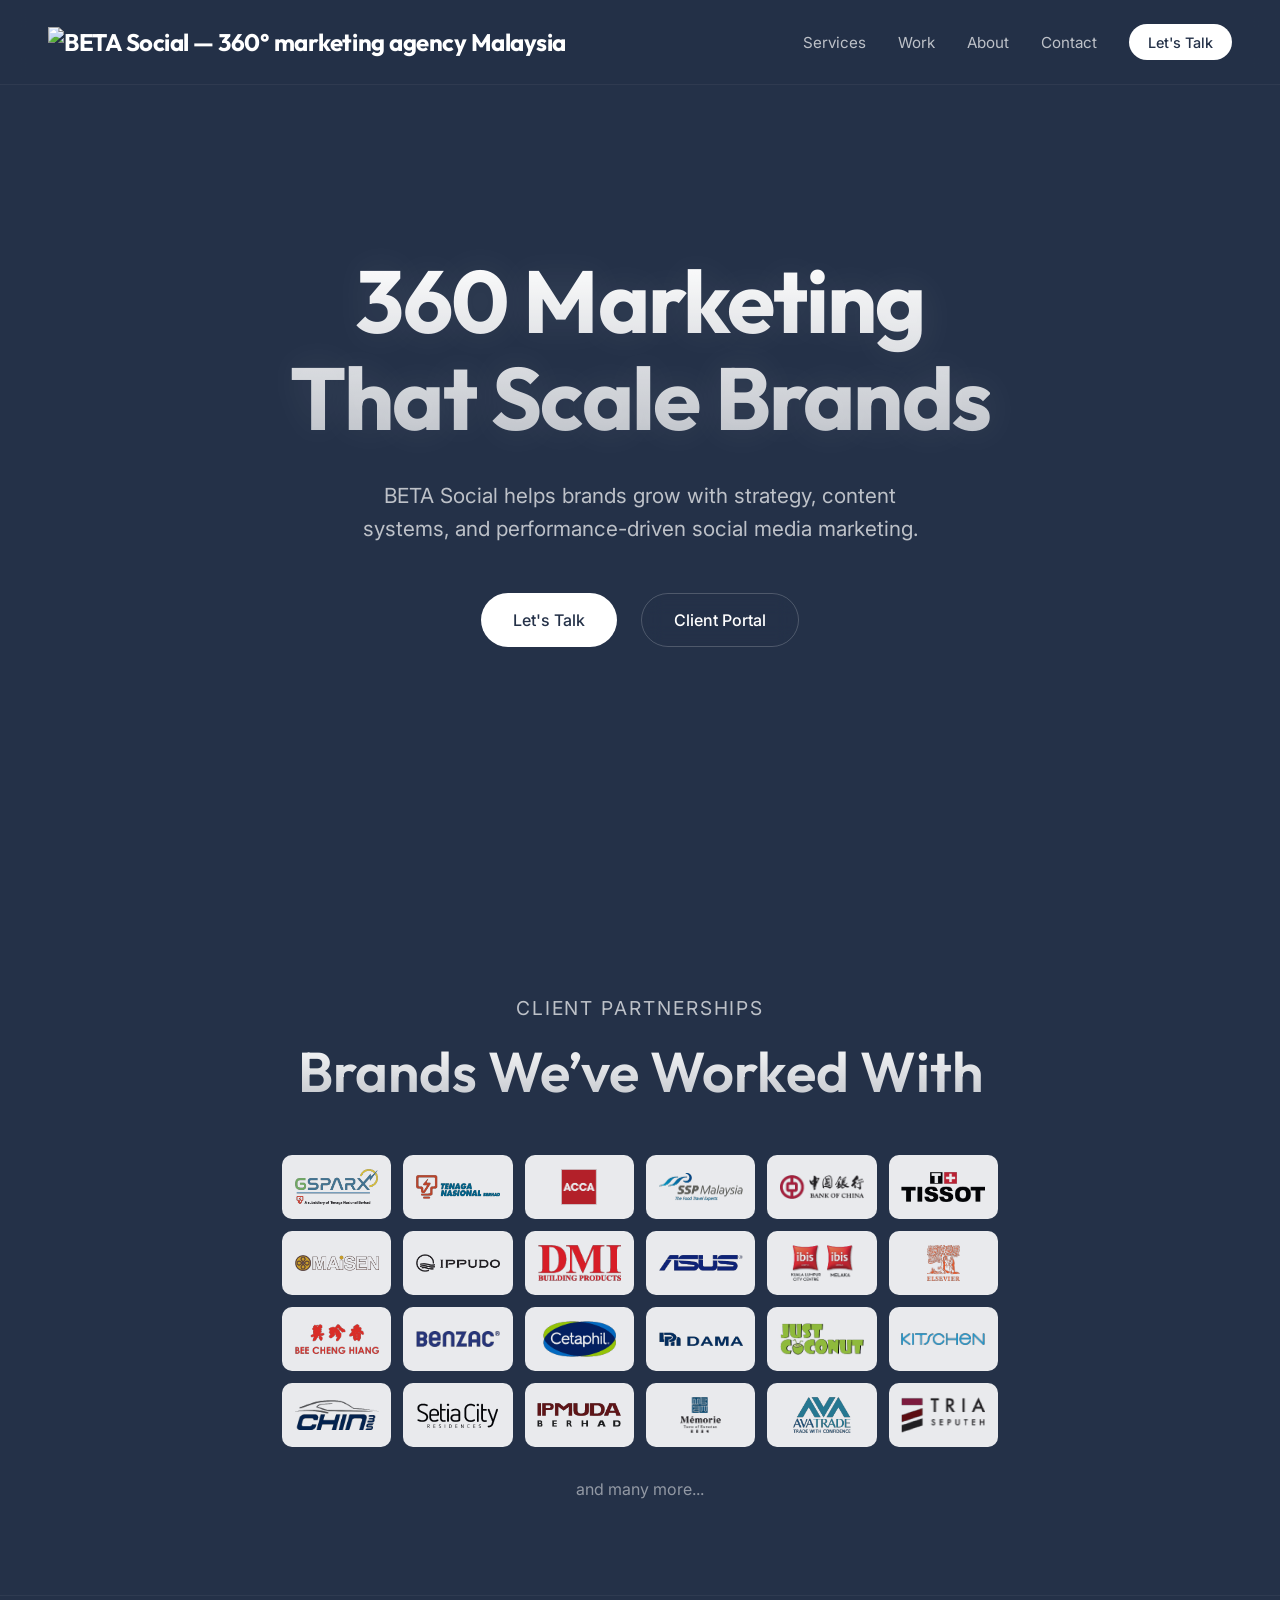
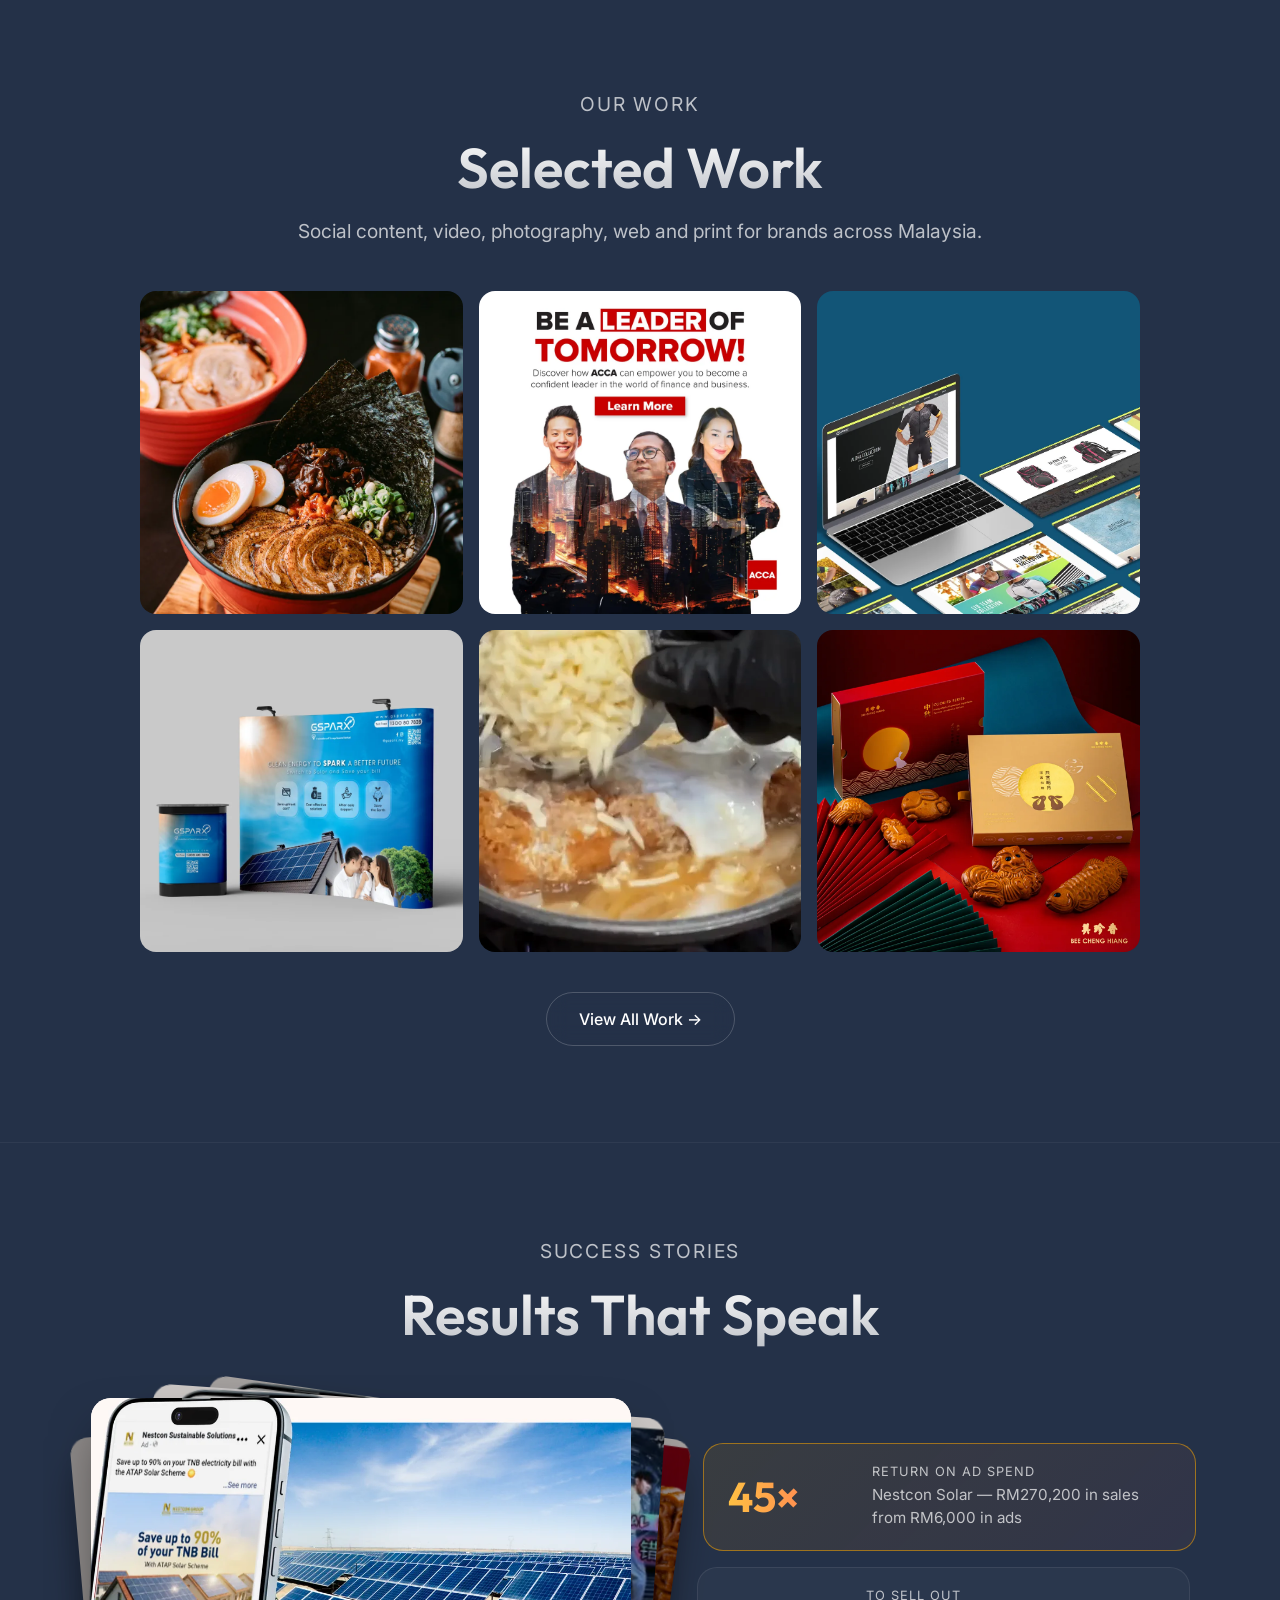
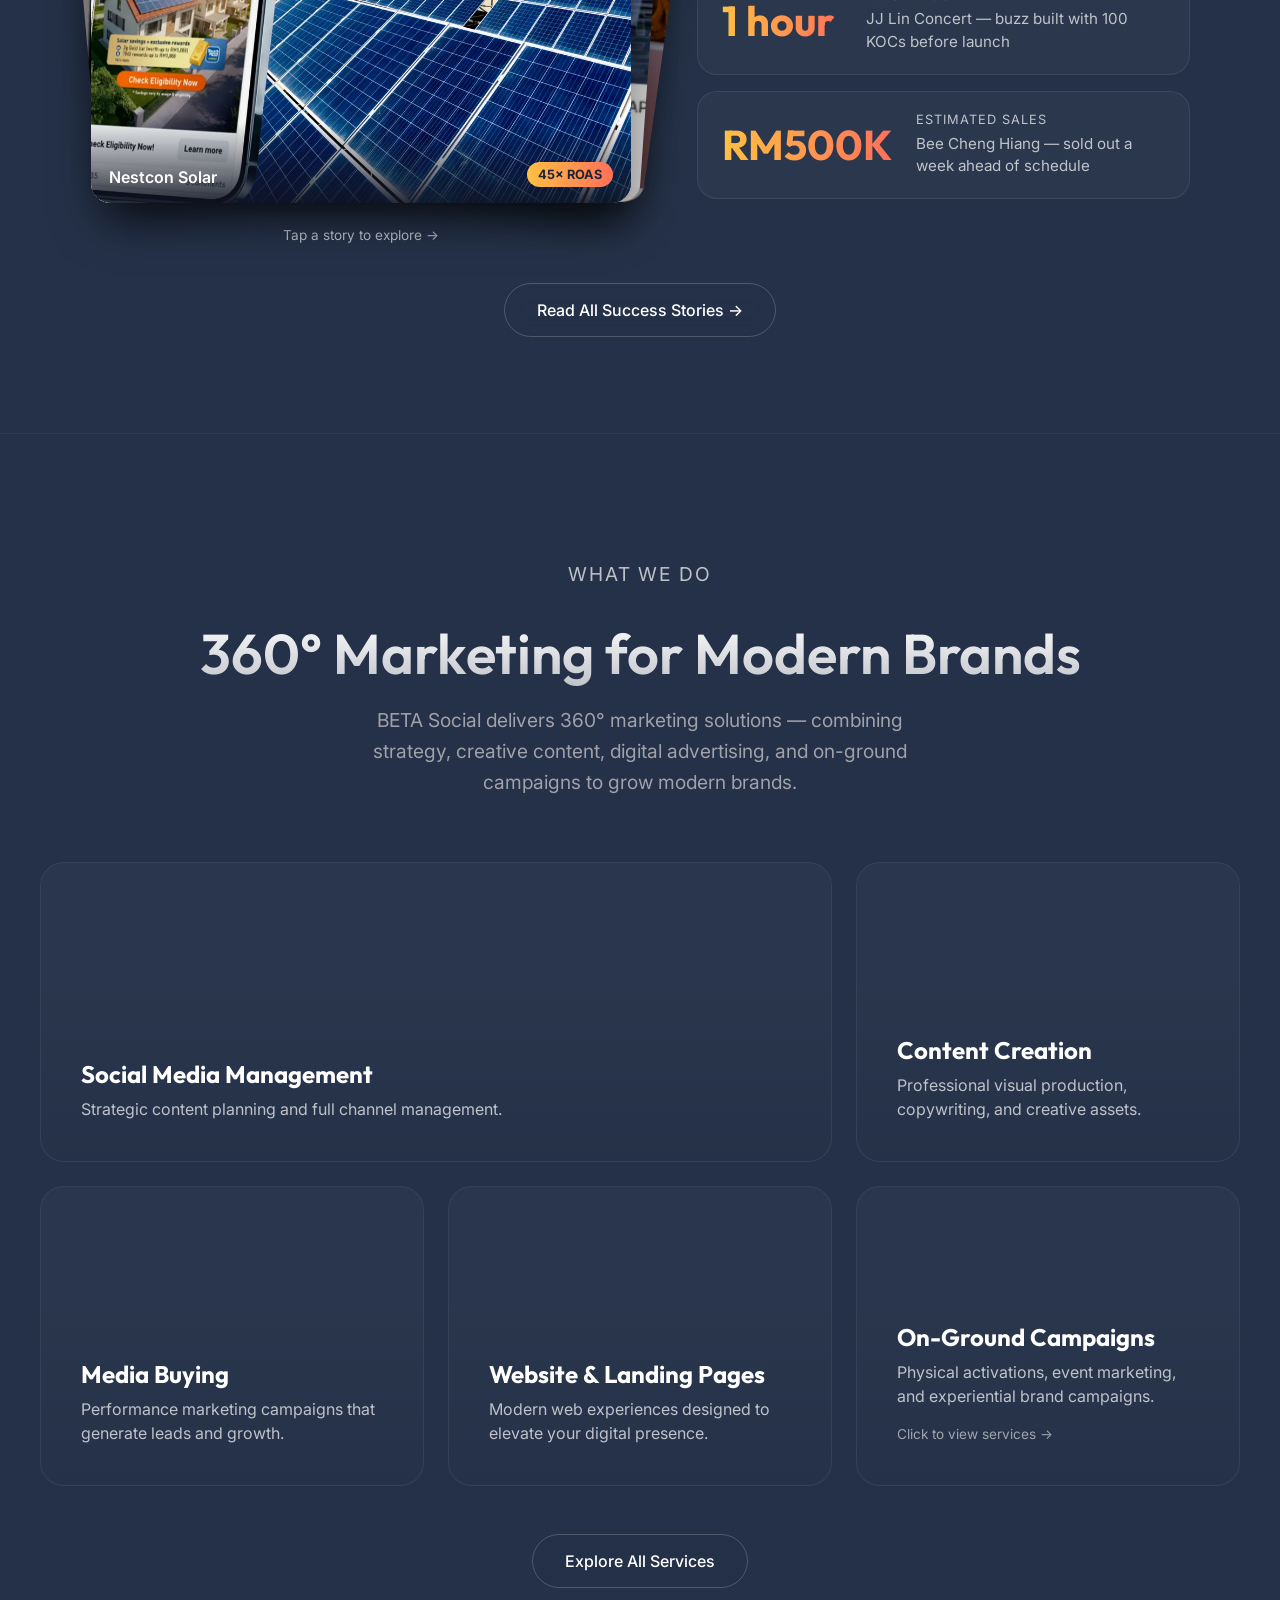
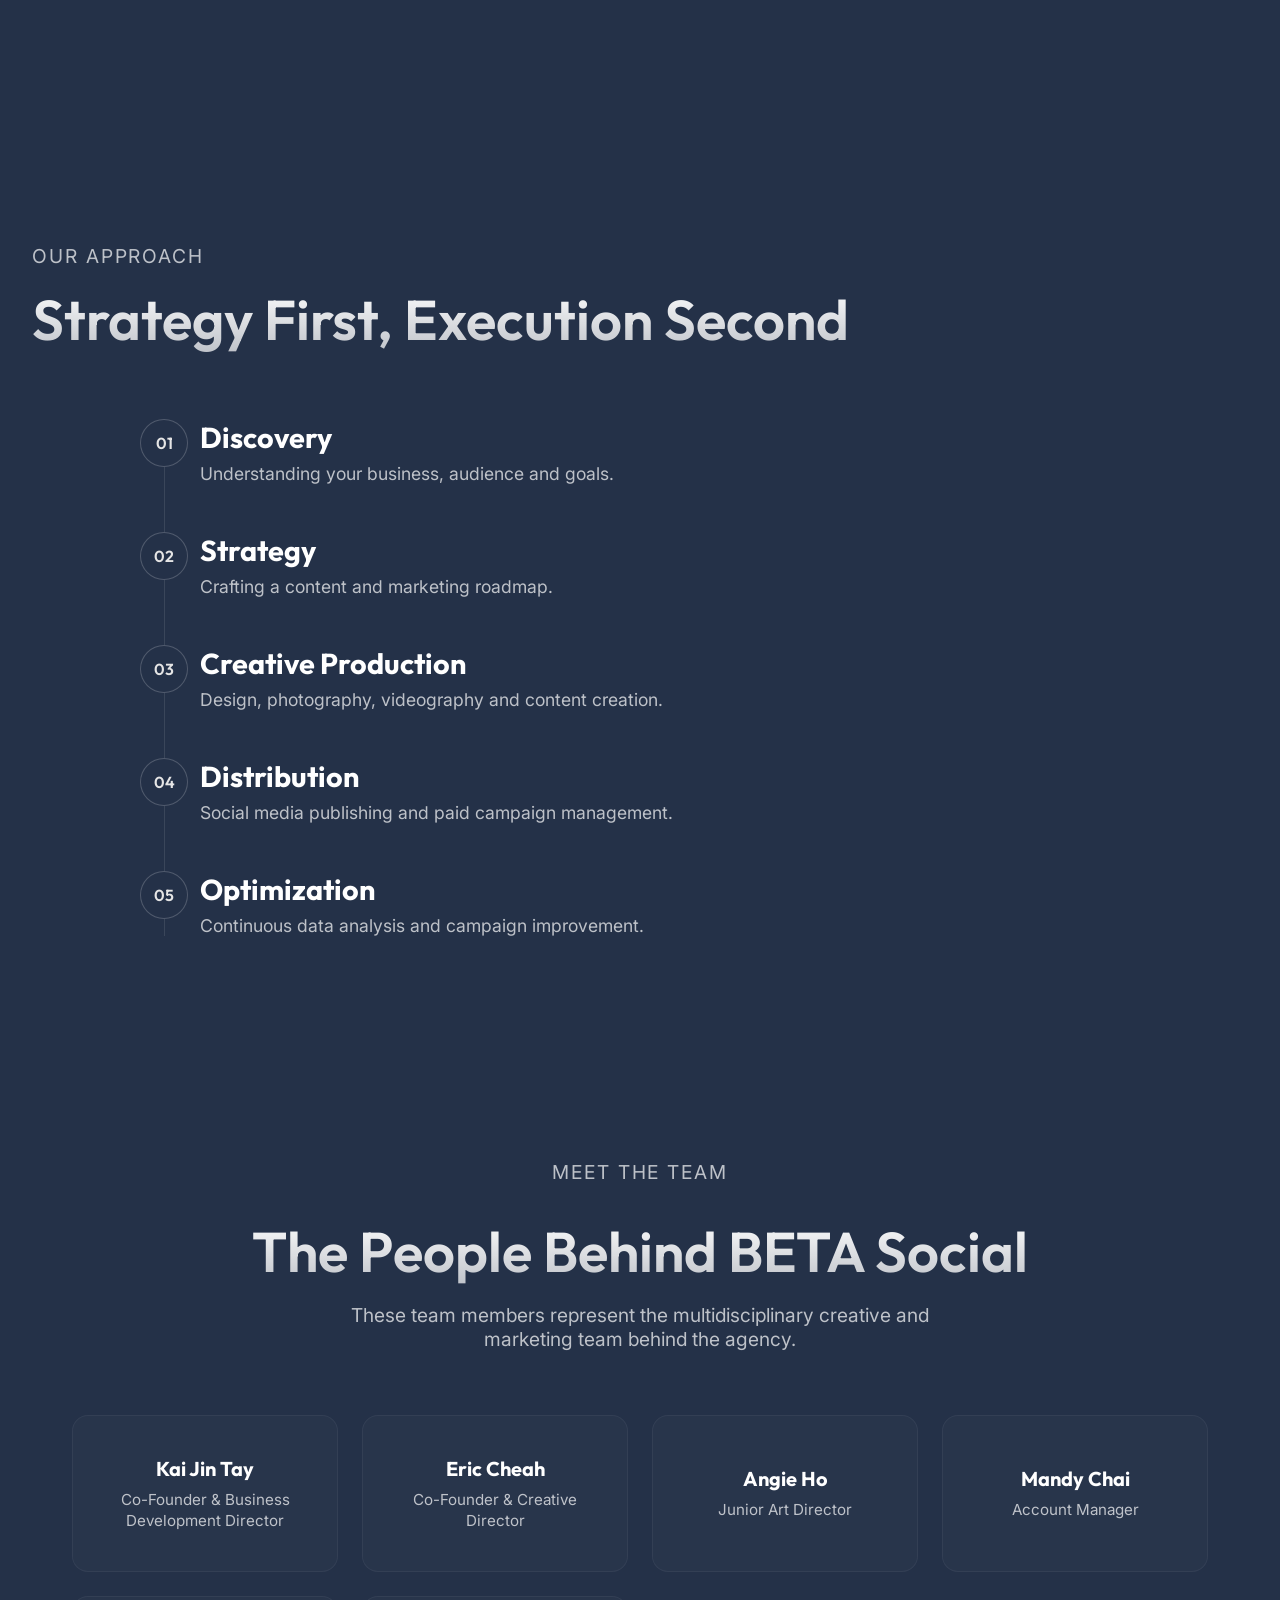
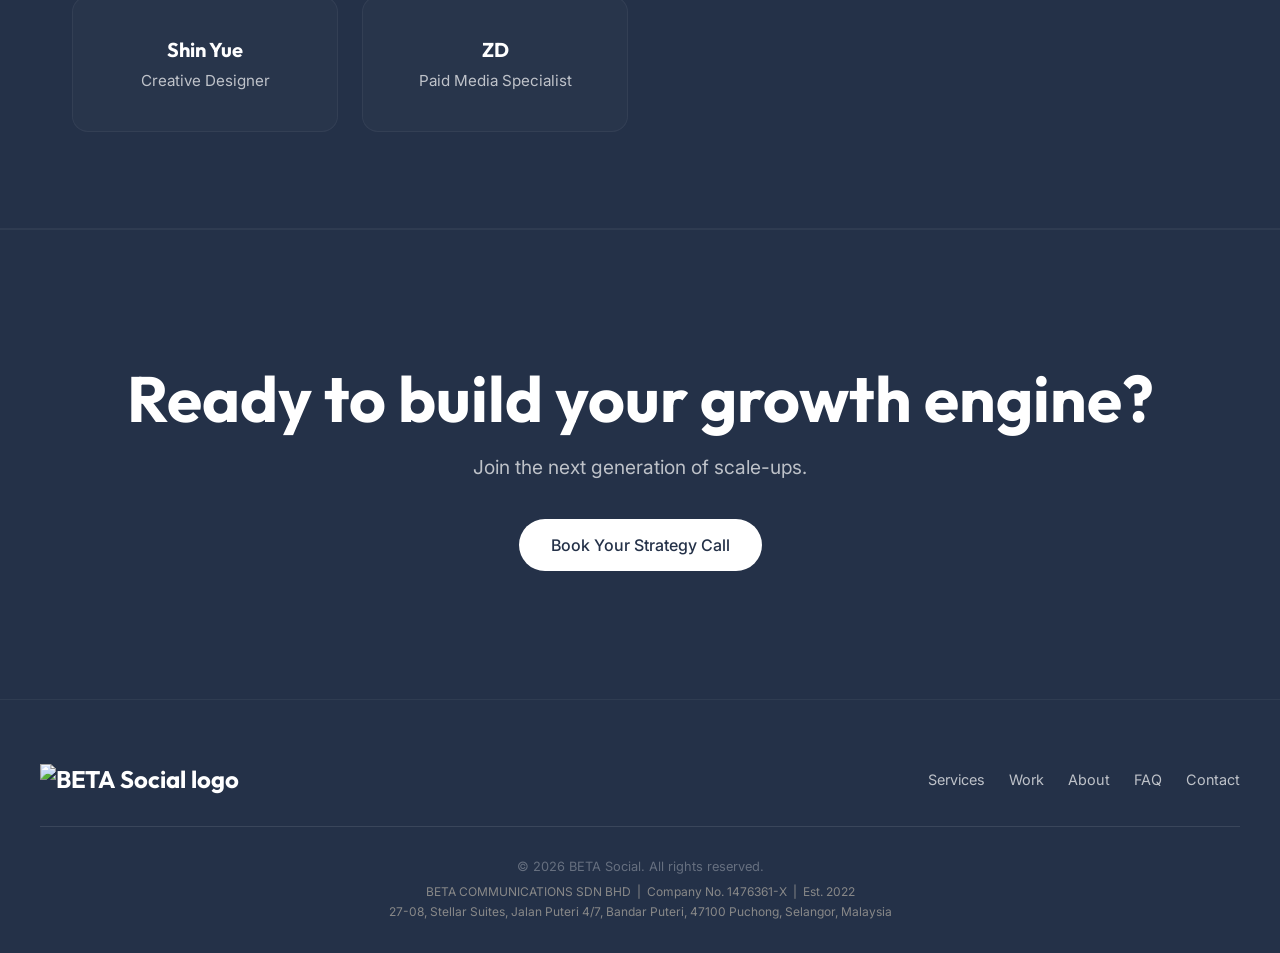
==== commit 4e4f7613: "Add success stories, stacked story cards, and update company details - Add 13 success story cards wi" ====
--- a/index.html
+++ b/index.html
@@ -36,7 +36,7 @@
   <link href="https://fonts.googleapis.com/css2?family=Inter:wght@400;500&family=Outfit:wght@400;600;700&display=swap"
     rel="stylesheet">
 
-  <link rel="stylesheet" href="style.css?v=4">
+  <link rel="stylesheet" href="style.css?v=9">
 
   <!-- Structured data: Organization / LocalBusiness -->
   <script type="application/ld+json">
@@ -45,7 +45,7 @@
     "@type": ["ProfessionalService", "MarketingAgency"],
     "@id": "https://betasocial.my/#organization",
     "name": "BETA Social",
-    "legalName": "BETA COMMUNICATIONS SDN. BHD.",
+    "legalName": "BETA COMMUNICATIONS SDN BHD",
     "url": "https://betasocial.my/",
     "logo": "https://betasocial.my/assets/images/logo_horizontal.png",
     "image": "https://betasocial.my/assets/images/logo_horizontal.png",
@@ -55,17 +55,17 @@
     "email": "ericcheah@betasocial.my",
     "address": {
       "@type": "PostalAddress",
-      "streetAddress": "A-03-18, Jalan SS 7/26, SS 7",
-      "addressLocality": "Petaling Jaya",
+      "streetAddress": "27-08, Stellar Suites, Jalan Puteri 4/7, Bandar Puteri",
+      "addressLocality": "Puchong",
       "addressRegion": "Selangor",
-      "postalCode": "47301",
+      "postalCode": "47100",
       "addressCountry": "MY"
     },
     "areaServed": { "@type": "Country", "name": "Malaysia" },
     "identifier": {
       "@type": "PropertyValue",
       "propertyID": "MY Company Registration No.",
-      "value": "202201030664"
+      "value": "1476361-X"
     },
     "sameAs": []
   }
@@ -198,6 +198,60 @@
     </div>
     <div class="work-teaser-cta">
       <a href="/portfolio/" class="btn btn-secondary">View All Work &rarr;</a>
+    </div>
+  </section>
+
+  <!-- Success Stories -->
+  <section class="results-teaser">
+    <div class="section-header" style="text-align: center; margin-bottom: 3rem;">
+      <p class="section-label" style="margin-bottom: 1rem;">Success Stories</p>
+      <h2>Results That Speak</h2>
+    </div>
+    <div class="results-layout">
+      <div class="case-stack" id="case-stack">
+        <a class="stack-card" href="/portfolio/#success-stories" data-story="nestcon-solar">
+          <img src="assets/images/cases/nestcon-solar.webp" alt="Nestcon Solar success story" width="1000" height="769" loading="lazy">
+          <span class="stack-caption"><span class="stack-client">Nestcon Solar</span><span class="stack-stat">45× ROAS</span></span>
+        </a>
+        <a class="stack-card" href="/portfolio/#success-stories" data-story="jj-lin-concert">
+          <img src="assets/images/cases/jj-lin-concert.webp" alt="JJ Lin Concert success story" width="1000" height="751" loading="lazy">
+          <span class="stack-caption"><span class="stack-client">JJ Lin Concert</span><span class="stack-stat">Sold out in 1 hour</span></span>
+        </a>
+        <a class="stack-card" href="/portfolio/#success-stories" data-story="bee-cheng-hiang">
+          <img src="assets/images/cases/bee-cheng-hiang.webp" alt="Bee Cheng Hiang success story" width="1000" height="753" loading="lazy">
+          <span class="stack-caption"><span class="stack-client">Bee Cheng Hiang</span><span class="stack-stat">RM500K sales</span></span>
+        </a>
+        <a class="stack-card" href="/portfolio/#success-stories" data-story="acca-career-fair">
+          <img src="assets/images/cases/acca-career-fair.webp" alt="ACCA Malaysia success story" width="1000" height="756" loading="lazy">
+          <span class="stack-caption"><span class="stack-client">ACCA Malaysia</span><span class="stack-stat">2,500 participants</span></span>
+        </a>
+        <a class="stack-card" href="/portfolio/#success-stories" data-story="benzac-reality-show">
+          <img src="assets/images/cases/benzac-reality-show.webp" alt="Benzac Malaysia success story" width="1000" height="774" loading="lazy">
+          <span class="stack-caption"><span class="stack-client">Benzac Malaysia</span><span class="stack-stat">2.1M video views</span></span>
+        </a>
+        <a class="stack-card" href="/portfolio/#success-stories" data-story="mazda-chin3s">
+          <img src="assets/images/cases/mazda-chin3s.webp" alt="Mazda Chin3S success story" width="1000" height="758" loading="lazy">
+          <span class="stack-caption"><span class="stack-client">Mazda Chin3S</span><span class="stack-stat">133,300 organic views</span></span>
+        </a>
+        <p class="stack-hint">Tap a story to explore &rarr;</p>
+      </div>
+      <div class="results-grid">
+        <a class="result-card" href="/portfolio/#success-stories" data-story="nestcon-solar">
+          <strong>45×</strong>
+          <span class="result-text"><span class="result-label">Return on ad spend</span><p>Nestcon Solar — RM270,200 in sales from RM6,000 in ads</p></span>
+        </a>
+        <a class="result-card" href="/portfolio/#success-stories" data-story="jj-lin-concert">
+          <strong>1 hour</strong>
+          <span class="result-text"><span class="result-label">To sell out</span><p>JJ Lin Concert — buzz built with 100 KOCs before launch</p></span>
+        </a>
+        <a class="result-card" href="/portfolio/#success-stories" data-story="bee-cheng-hiang">
+          <strong>RM500K</strong>
+          <span class="result-text"><span class="result-label">Estimated sales</span><p>Bee Cheng Hiang — sold out a week ahead of schedule</p></span>
+        </a>
+      </div>
+    </div>
+    <div class="work-teaser-cta">
+      <a href="/portfolio/#success-stories" class="btn btn-secondary">Read All Success Stories &rarr;</a>
     </div>
   </section>
 
@@ -429,8 +483,8 @@
     <div class="footer-bottom">
       <p>&copy; 2026 BETA Social. All rights reserved.</p>
       <p style="margin-top: 8px; font-size: 12px; color: #888; line-height: 1.6;">
-        BETA COMMUNICATIONS SDN. BHD. &nbsp;|&nbsp; Co. Reg. No.: 202201030664 &nbsp;|&nbsp; Est. 2022<br>
-        A-03-18, Jalan SS 7/26, SS 7, 47301 Petaling Jaya, Selangor, Malaysia
+        BETA COMMUNICATIONS SDN BHD &nbsp;|&nbsp; Company No. 1476361-X &nbsp;|&nbsp; Est. 2022<br>
+        27-08, Stellar Suites, Jalan Puteri 4/7, Bandar Puteri, 47100 Puchong, Selangor, Malaysia
       </p>
     </div>
   </footer>
@@ -440,6 +494,48 @@
   <script src="https://cdnjs.cloudflare.com/ajax/libs/gsap/3.12.2/gsap.min.js"></script>
   <script src="https://cdnjs.cloudflare.com/ajax/libs/gsap/3.12.2/ScrollTrigger.min.js"></script>
   <script src="script.js"></script>
+  <script>
+    (function () {
+      var stack = document.getElementById('case-stack');
+      if (!stack) return;
+      var cards = Array.prototype.slice.call(stack.querySelectorAll('.stack-card'));
+      var results = document.querySelectorAll('.results-grid .result-card');
+      var reduce = window.matchMedia('(prefers-reduced-motion: reduce)').matches;
+      var timer = null, paused = false, visible = false;
+
+      function layout() {
+        cards.forEach(function (c, i) { c.dataset.pos = Math.min(i, 4); });
+        var front = cards[0].dataset.story;
+        results.forEach(function (r) { r.classList.toggle('is-active', r.dataset.story === front); });
+      }
+      function next() {
+        var front = cards[0];
+        front.classList.add('is-leaving');
+        setTimeout(function () {
+          front.classList.remove('is-leaving');
+          cards.push(cards.shift());
+          layout();
+        }, 450);
+      }
+      function start() { if (!reduce && !timer && visible && !paused) timer = setInterval(next, 3200); }
+      function stop() { clearInterval(timer); timer = null; }
+
+      stack.addEventListener('mouseenter', function () { paused = true; stack.classList.add('is-fanned'); stop(); });
+      stack.addEventListener('mouseleave', function () { paused = false; stack.classList.remove('is-fanned'); start(); });
+      results.forEach(function (r) {
+        r.addEventListener('mouseenter', function () {
+          var i = cards.findIndex(function (c) { return c.dataset.story === r.dataset.story; });
+          if (i > 0) { stop(); cards = cards.slice(i).concat(cards.slice(0, i)); layout(); }
+        });
+        r.addEventListener('mouseleave', start);
+      });
+      if ('IntersectionObserver' in window) {
+        new IntersectionObserver(function (e) { visible = e[0].isIntersecting; visible ? start() : stop(); }, { threshold: 0.3 }).observe(stack);
+      } else { visible = true; start(); }
+      layout();
+      stack.classList.add('is-ready');
+    })();
+  </script>
 </body>
 
 </html>
--- a/style.css
+++ b/style.css
@@ -446,6 +446,361 @@
   background: none;
   border: 0;
   cursor: pointer;
+}
+
+/* Success Stories (portfolio page) */
+.case-grid {
+  display: grid;
+  grid-template-columns: repeat(2, 1fr);
+  gap: 1.5rem;
+}
+
+.case-card {
+  display: flex;
+  flex-direction: column;
+  background: rgba(255, 255, 255, 0.03);
+  border: 1px solid rgba(255, 255, 255, 0.08);
+  border-radius: 20px;
+  overflow: hidden;
+}
+
+.case-card > img {
+  display: block;
+  width: 100%;
+  height: auto;
+  background: #fdf8f4;
+}
+
+.case-body {
+  display: flex;
+  flex-direction: column;
+  gap: 0.75rem;
+  padding: 1.5rem;
+  flex: 1;
+}
+
+.case-meta {
+  display: flex;
+  flex-wrap: wrap;
+  align-items: center;
+  gap: 0.5rem;
+  font-size: 0.85rem;
+  font-weight: 600;
+  color: #fff;
+  margin: 0;
+}
+
+.case-tag {
+  font-weight: 500;
+  font-size: 0.75rem;
+  color: var(--text-secondary);
+  border: 1px solid rgba(255, 255, 255, 0.15);
+  border-radius: 100px;
+  padding: 0.15rem 0.6rem;
+}
+
+.case-body h3 {
+  font-family: var(--font-display);
+  font-size: 1.35rem;
+  font-weight: 600;
+  line-height: 1.3;
+  margin: 0;
+}
+
+.case-body > p:not(.case-meta) {
+  color: var(--text-secondary);
+  font-size: 0.95rem;
+  line-height: 1.6;
+  margin: 0;
+}
+
+.case-stats {
+  display: grid;
+  grid-template-columns: repeat(auto-fit, minmax(110px, 1fr));
+  gap: 0.6rem;
+  margin-top: auto;
+  padding-top: 0.75rem;
+}
+
+.case-stats:has(> :nth-child(4)) { grid-template-columns: repeat(2, 1fr); }
+
+/* Accent colours taken from the company profile deck */
+.case-stat {
+  --accent: #7cc6ec;
+  position: relative;
+  background: color-mix(in srgb, var(--accent) 10%, transparent);
+  border: 1px solid color-mix(in srgb, var(--accent) 28%, transparent);
+  border-radius: 12px;
+  padding: 0.7rem 0.8rem 0.7rem 1rem;
+  overflow: hidden;
+}
+
+.case-stat::before {
+  content: "";
+  position: absolute;
+  left: 0;
+  top: 0;
+  bottom: 0;
+  width: 3px;
+  background: var(--accent);
+}
+
+.case-stat:nth-child(2) { --accent: #7cc6ec; }
+.case-stat:nth-child(3) { --accent: #a393ff; }
+.case-stat:nth-child(4) { --accent: #7bd88f; }
+
+.case-stat strong {
+  display: block;
+  font-family: var(--font-display);
+  font-size: 1.3rem;
+  font-weight: 700;
+  color: var(--accent);
+  line-height: 1.2;
+}
+
+/* Headline result: warm amber → coral highlight */
+.case-stat:first-child {
+  --accent: #f5a302;
+  background: linear-gradient(135deg, rgba(245, 163, 2, 0.18), rgba(255, 112, 89, 0.12));
+  border-color: rgba(245, 163, 2, 0.45);
+}
+
+.case-stat:first-child::before {
+  background: linear-gradient(180deg, #f5a302, #ff7059);
+}
+
+.case-stat:first-child strong {
+  background: linear-gradient(90deg, #ffc043, #ff7059);
+  -webkit-background-clip: text;
+  -webkit-text-fill-color: transparent;
+  background-clip: text;
+}
+
+.case-stat span {
+  display: block;
+  font-size: 0.75rem;
+  color: var(--text-secondary);
+  margin-top: 0.2rem;
+}
+
+/* Results strip (homepage) */
+.results-teaser {
+  padding: 6rem 2rem !important;
+  background: transparent !important;
+  border-bottom: 1px solid rgba(255,255,255,0.05);
+}
+
+.results-grid {
+  display: grid;
+  grid-template-columns: repeat(3, 1fr);
+  gap: 1rem;
+  max-width: 1000px;
+  margin: 0 auto;
+}
+
+.result-card {
+  display: block;
+  text-decoration: none;
+  color: inherit;
+  background: rgba(255, 255, 255, 0.03);
+  border: 1px solid rgba(255, 255, 255, 0.08);
+  border-radius: 20px;
+  padding: 2rem 1.5rem;
+  text-align: center;
+  transition: transform 0.3s ease, border-color 0.3s ease;
+}
+
+.result-card:hover {
+  transform: translateY(-3px);
+  border-color: rgba(255, 255, 255, 0.25);
+}
+
+.result-card strong {
+  display: block;
+  font-family: var(--font-display);
+  font-size: clamp(2.5rem, 5vw, 3.25rem);
+  font-weight: 700;
+  line-height: 1.1;
+  background: linear-gradient(90deg, #ffc043, #ff7059);
+  -webkit-background-clip: text;
+  -webkit-text-fill-color: transparent;
+  background-clip: text;
+}
+
+.result-label {
+  display: block;
+  font-size: 0.8rem;
+  text-transform: uppercase;
+  letter-spacing: 0.08em;
+  color: var(--text-secondary);
+  margin-top: 0.4rem;
+}
+
+.result-card p {
+  color: var(--text-secondary);
+  font-size: 0.95rem;
+  line-height: 1.5;
+  margin: 1rem 0 0;
+}
+
+/* Stacked success-story cards (homepage) */
+.results-layout {
+  display: grid;
+  grid-template-columns: 1.1fr 1fr;
+  gap: 4rem;
+  align-items: center;
+  max-width: 1100px;
+  margin: 0 auto;
+}
+
+.results-layout .results-grid {
+  position: relative;
+  z-index: 10;
+  grid-template-columns: 1fr;
+  max-width: none;
+  margin: 0;
+}
+
+.results-layout .result-card {
+  display: flex;
+  align-items: center;
+  gap: 1.5rem;
+  text-align: left;
+  padding: 1.25rem 1.5rem;
+}
+
+.results-layout .result-card strong {
+  flex: 0 0 auto;
+  min-width: 7.5rem;
+  font-size: clamp(2rem, 3.5vw, 2.6rem);
+}
+
+.results-layout .result-label { margin-top: 0; }
+.results-layout .result-card p { margin: 0.35rem 0 0; }
+
+.result-card.is-active {
+  border-color: rgba(245, 163, 2, 0.55);
+  background: linear-gradient(135deg, rgba(245, 163, 2, 0.1), rgba(255, 112, 89, 0.06));
+  transform: translateX(6px);
+}
+
+.case-stack {
+  position: relative;
+  aspect-ratio: 4 / 3;
+  width: 100%;
+  max-width: 540px;
+  margin: 0 auto 2.5rem;
+}
+
+.stack-card {
+  position: absolute;
+  inset: 0;
+  display: block;
+  border-radius: 20px;
+  overflow: hidden;
+  background: #fdf8f4;
+  box-shadow: 0 25px 50px -12px rgba(0, 0, 0, 0.55);
+  transform-origin: 50% 100%;
+  transition: transform 0.7s cubic-bezier(0.22, 1, 0.36, 1), opacity 0.7s ease, filter 0.7s ease;
+  will-change: transform;
+}
+
+.stack-card img {
+  width: 100%;
+  height: 100%;
+  object-fit: cover;
+  display: block;
+}
+
+.stack-caption {
+  position: absolute;
+  left: 0;
+  right: 0;
+  bottom: 0;
+  display: flex;
+  justify-content: space-between;
+  align-items: flex-end;
+  gap: 0.75rem;
+  padding: 2.5rem 1.1rem 1rem;
+  background: linear-gradient(to top, rgba(15, 20, 35, 0.9), rgba(15, 20, 35, 0));
+  opacity: 0;
+  transition: opacity 0.4s ease;
+}
+
+.stack-client { color: #fff; font-weight: 600; font-size: 1rem; }
+
+.stack-stat {
+  font-size: 0.8rem;
+  font-weight: 700;
+  color: #1e2538;
+  background: linear-gradient(90deg, #ffc043, #ff7059);
+  border-radius: 100px;
+  padding: 0.3rem 0.7rem;
+  white-space: nowrap;
+}
+
+/* Stack positions: 0 = front */
+.stack-card[data-pos="0"] { z-index: 5; transform: none; }
+.stack-card[data-pos="0"] .stack-caption { opacity: 1; }
+.stack-card[data-pos="1"] { z-index: 4; transform: translate(22px, -18px) rotate(4deg) scale(0.95); filter: brightness(0.8); }
+.stack-card[data-pos="2"] { z-index: 3; transform: translate(40px, -34px) rotate(8deg) scale(0.9); filter: brightness(0.65); }
+.stack-card[data-pos="3"] { z-index: 2; transform: translate(-18px, -22px) rotate(-5deg) scale(0.9); filter: brightness(0.55); }
+.stack-card[data-pos="4"] { z-index: 1; transform: translate(0, -30px) scale(0.85); opacity: 0; }
+
+/* Front card flicks away before moving to the back */
+.stack-card.is-leaving {
+  z-index: 6;
+  transform: translate(-115%, 30px) rotate(-14deg) !important;
+  opacity: 0 !important;
+  transition-duration: 0.45s;
+}
+
+/* Hover: fan the deck out */
+.case-stack.is-fanned .stack-card[data-pos="0"] { transform: translate(-20px, 8px) rotate(-2deg); }
+.case-stack.is-fanned .stack-card[data-pos="1"] { transform: translate(34px, -26px) rotate(6deg) scale(0.93); filter: brightness(0.9); }
+.case-stack.is-fanned .stack-card[data-pos="2"] { transform: translate(60px, -44px) rotate(11deg) scale(0.87); filter: brightness(0.8); }
+.case-stack.is-fanned .stack-card[data-pos="3"] { transform: translate(-60px, -34px) rotate(-9deg) scale(0.87); filter: brightness(0.75); }
+.stack-card:hover { filter: brightness(1) !important; }
+
+.stack-hint {
+  position: absolute;
+  left: 0;
+  right: 0;
+  bottom: -2.5rem;
+  text-align: center;
+  font-size: 0.85rem;
+  color: var(--text-secondary);
+  margin: 0;
+}
+
+/* Gentle float while idle */
+@keyframes stack-float {
+  0%, 100% { translate: 0 0; }
+  50% { translate: 0 -8px; }
+}
+
+.case-stack.is-ready { animation: stack-float 6s ease-in-out infinite; }
+.case-stack.is-fanned { animation-play-state: paused; }
+
+@media (prefers-reduced-motion: reduce) {
+  .case-stack.is-ready { animation: none; }
+  .stack-card, .result-card { transition: none; }
+}
+
+@media (max-width: 800px) {
+  .case-grid { grid-template-columns: 1fr; }
+  .results-grid { grid-template-columns: 1fr; }
+  .results-layout { grid-template-columns: 1fr; gap: 3.5rem; }
+  .case-stack { max-width: 420px; width: calc(100% - 40px); }
+  .stack-card[data-pos="1"] { transform: translate(12px, -12px) rotate(3deg) scale(0.95); }
+  .stack-card[data-pos="2"] { transform: translate(22px, -22px) rotate(6deg) scale(0.9); }
+  .stack-card[data-pos="3"] { transform: translate(-10px, -14px) rotate(-4deg) scale(0.9); }
+  .result-card.is-active { transform: none; }
+}
+
+@media (max-width: 700px) {
+  .results-teaser { padding: 4rem 1rem !important; }
+  .case-body { padding: 1.25rem; }
 }
 
 /* Selected Work teaser (homepage) */
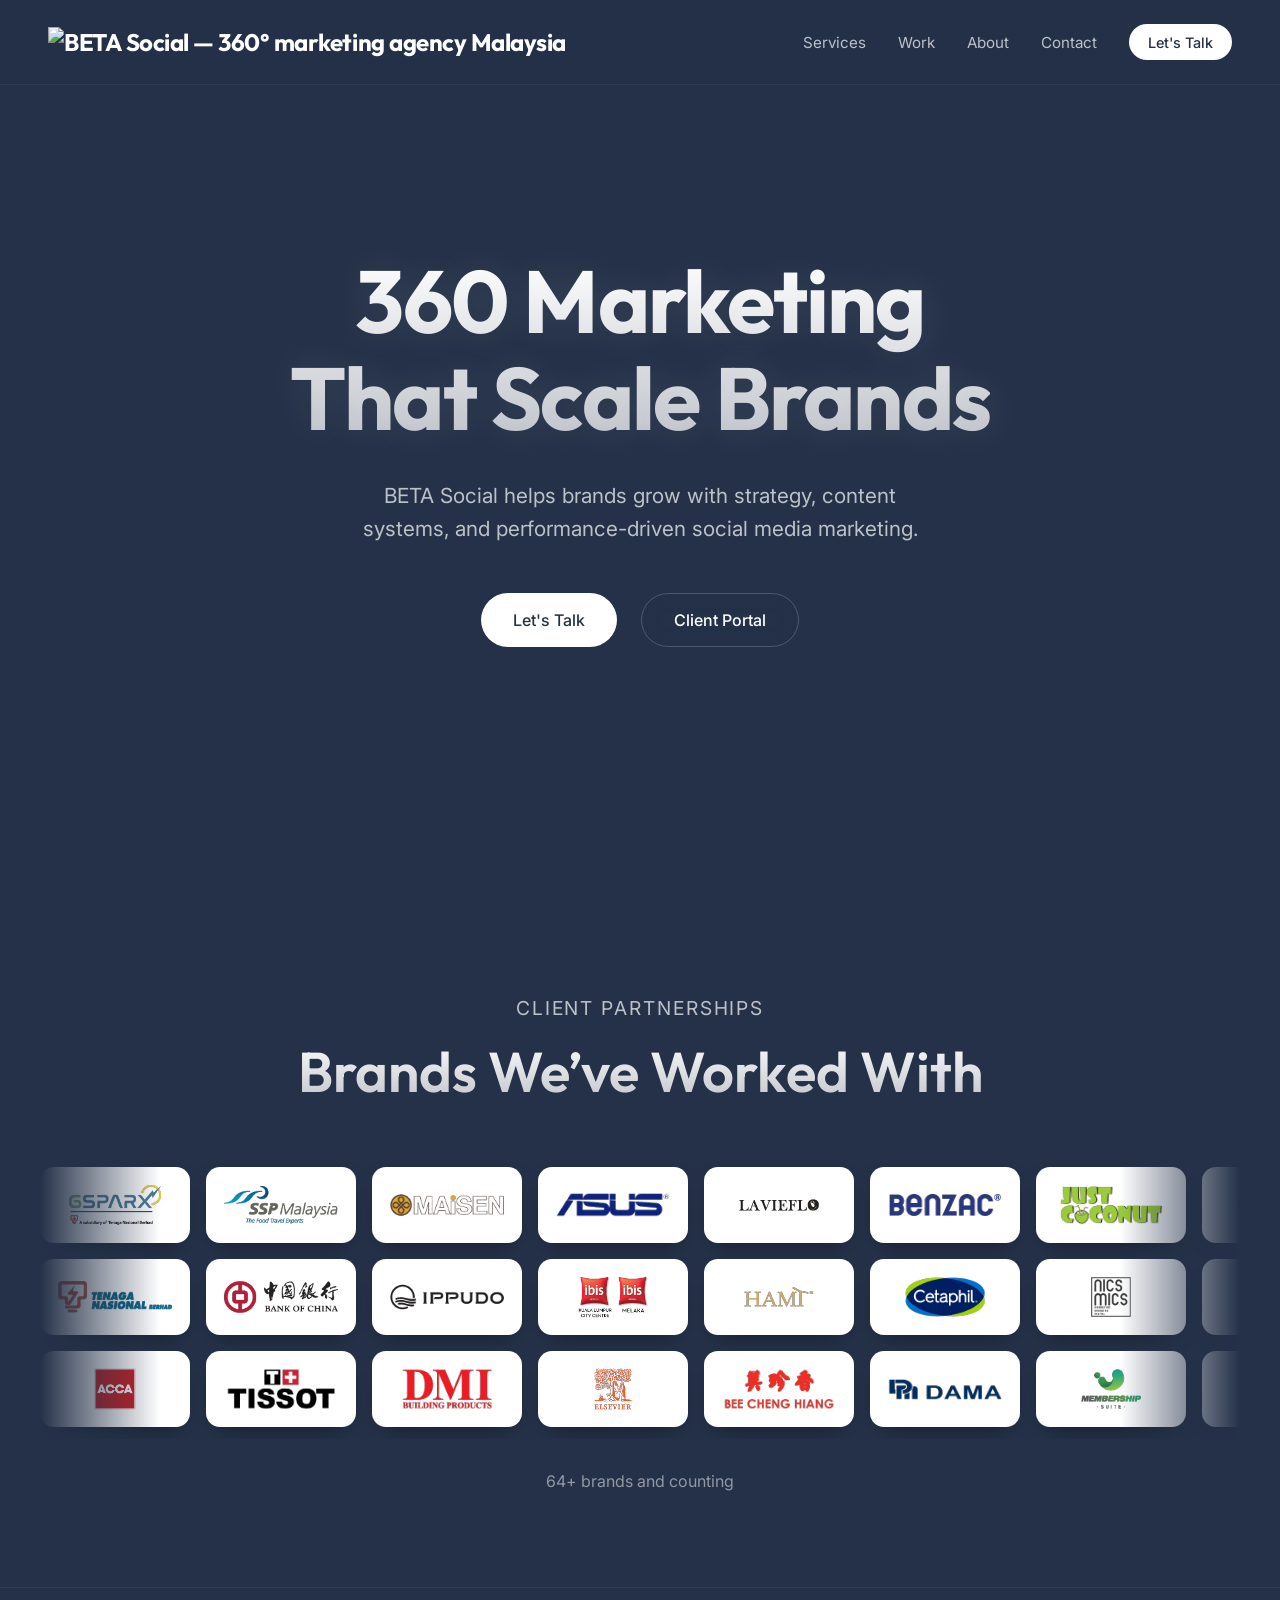
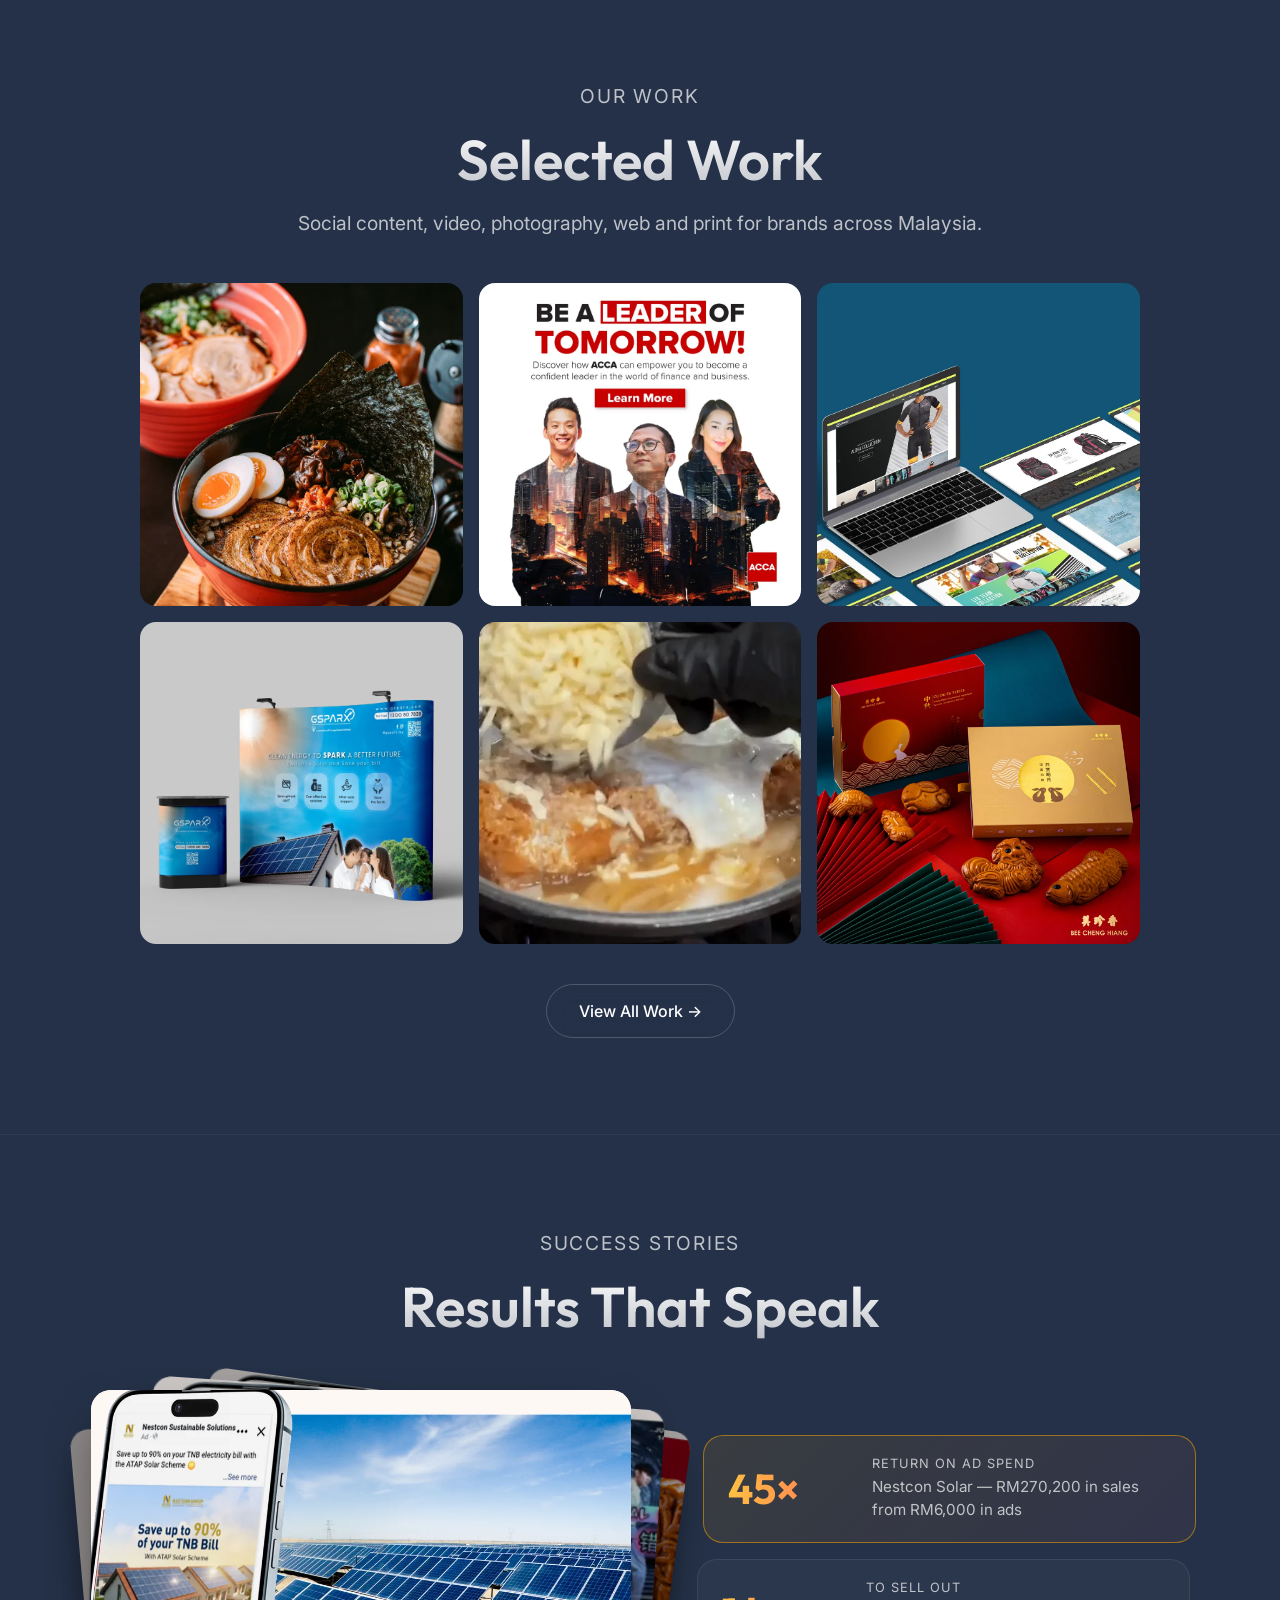
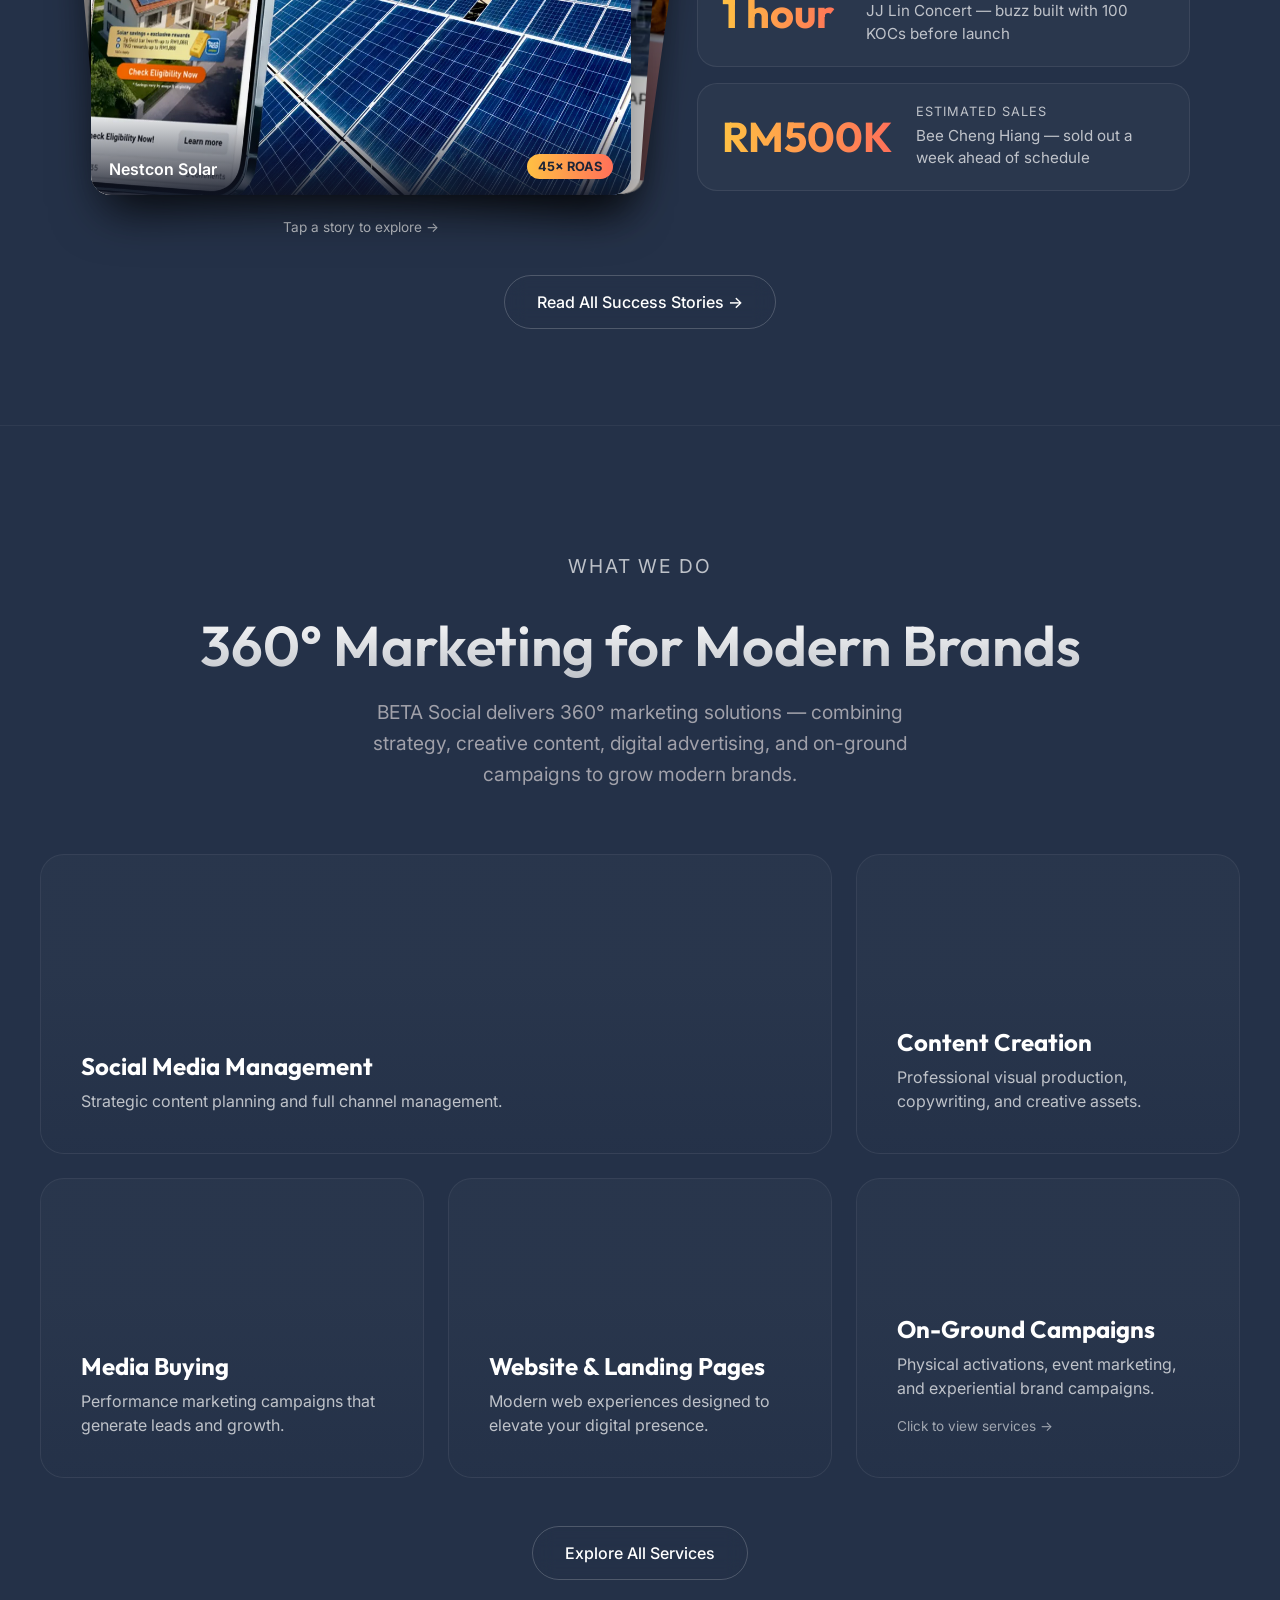
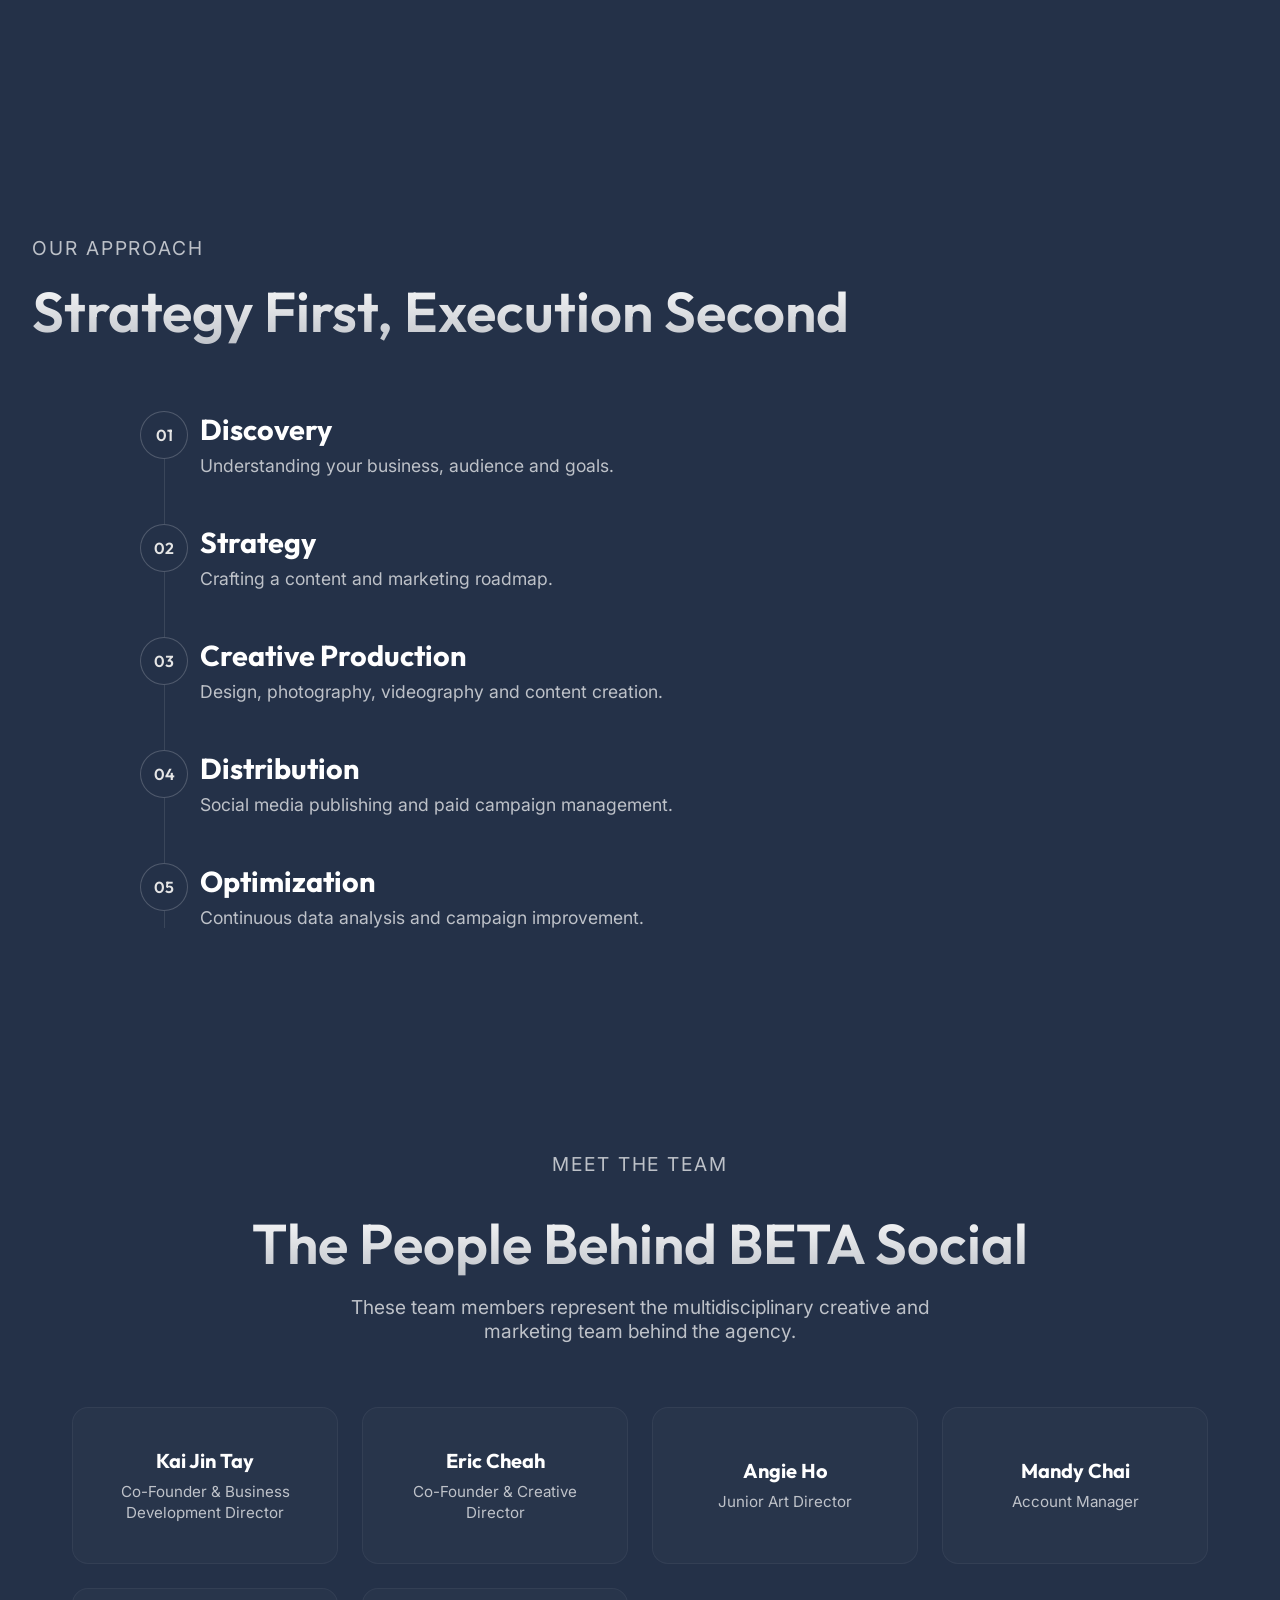
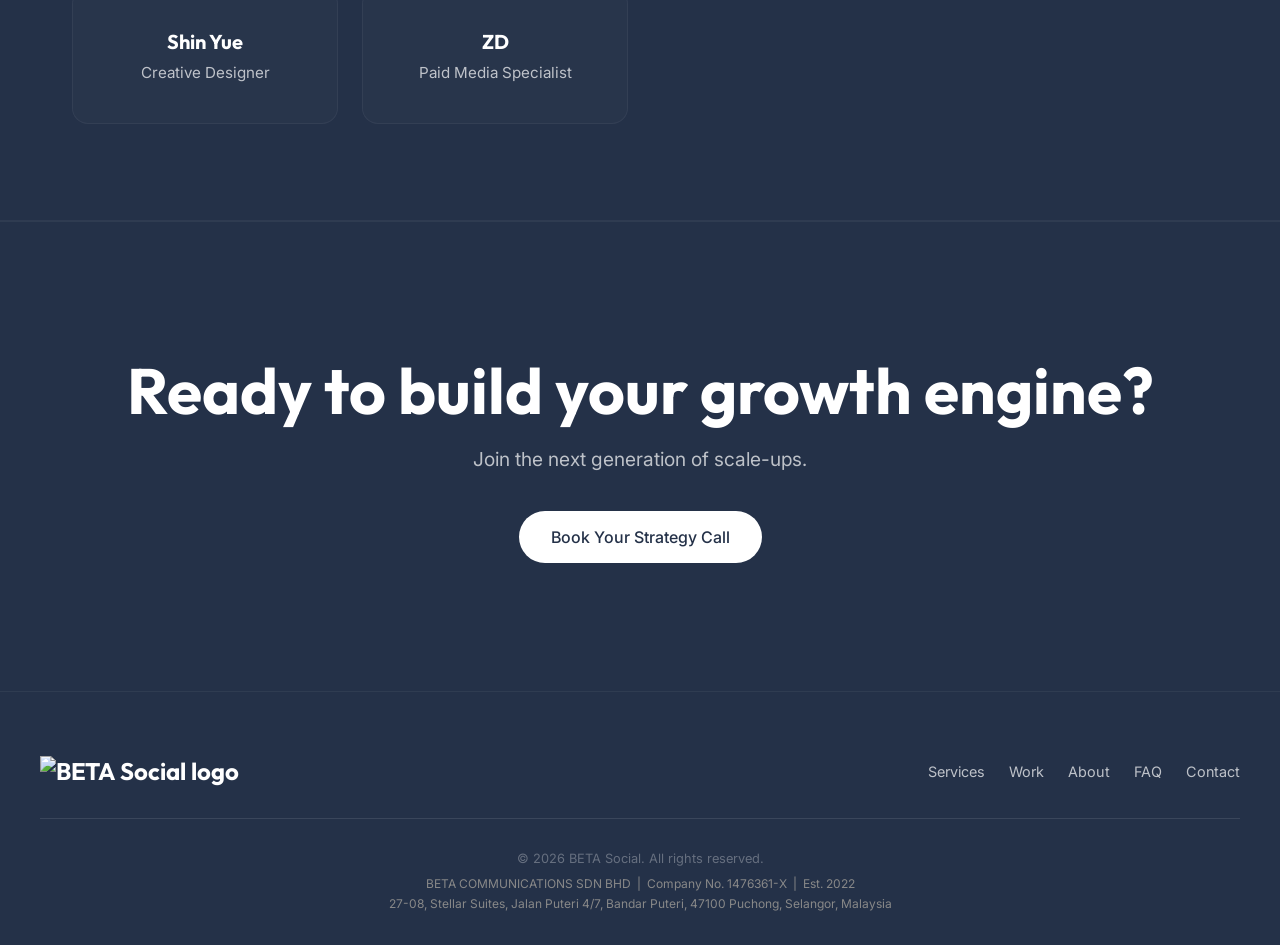
==== commit 38b12bd1: "Show all 64 client logos in a floating marquee - Extract all 64 client logos from the company profil" ====
--- a/index.html
+++ b/index.html
@@ -36,7 +36,7 @@
   <link href="https://fonts.googleapis.com/css2?family=Inter:wght@400;500&family=Outfit:wght@400;600;700&display=swap"
     rel="stylesheet">
 
-  <link rel="stylesheet" href="style.css?v=9">
+  <link rel="stylesheet" href="style.css?v=10">
 
   <!-- Structured data: Organization / LocalBusiness -->
   <script type="application/ld+json">
@@ -152,33 +152,149 @@
       <p class="section-label" style="margin-bottom: 1rem;">Client Partnerships</p>
       <h2>Brands We’ve Worked With</h2>
     </div>
-    <div class="logo-grid">
-      <div class="logo-tile"><img src="assets/images/clients/gsparx.png?v=2" alt="GSPARX logo" loading="lazy"></div>
-      <div class="logo-tile"><img src="assets/images/clients/tnb.png?v=2" alt="Tenaga Nasional Berhad logo" loading="lazy"></div>
-      <div class="logo-tile"><img src="assets/images/clients/acca.png?v=2" alt="ACCA logo" loading="lazy"></div>
-      <div class="logo-tile"><img src="assets/images/clients/ssp.png?v=2" alt="SSP Malaysia logo" loading="lazy"></div>
-      <div class="logo-tile"><img src="assets/images/clients/bank-of-china.png?v=2" alt="Bank of China logo" loading="lazy"></div>
-      <div class="logo-tile"><img src="assets/images/clients/tissot.png?v=2" alt="Tissot logo" loading="lazy"></div>
-      <div class="logo-tile"><img src="assets/images/clients/maisen.png?v=2" alt="Maisen logo" loading="lazy"></div>
-      <div class="logo-tile"><img src="assets/images/clients/ippudo.png?v=2" alt="Ippudo logo" loading="lazy"></div>
-      <div class="logo-tile"><img src="assets/images/clients/dmi.png?v=2" alt="DMI Building Products logo" loading="lazy"></div>
-      <div class="logo-tile"><img src="assets/images/clients/asus.png?v=2" alt="ASUS logo" loading="lazy"></div>
-      <div class="logo-tile"><img src="assets/images/clients/ibis.png?v=2" alt="ibis Hotels logo" loading="lazy"></div>
-      <div class="logo-tile"><img src="assets/images/clients/elsevier.png?v=2" alt="Elsevier logo" loading="lazy"></div>
-      <div class="logo-tile"><img src="assets/images/clients/bee-cheng-hiang.png?v=2" alt="Bee Cheng Hiang logo" loading="lazy"></div>
-      <div class="logo-tile"><img src="assets/images/clients/benzac.png?v=2" alt="Benzac logo" loading="lazy"></div>
-      <div class="logo-tile"><img src="assets/images/clients/cetaphil.png?v=2" alt="Cetaphil logo" loading="lazy"></div>
-      <div class="logo-tile"><img src="assets/images/clients/dama.png?v=2" alt="DAMA logo" loading="lazy"></div>
-      <div class="logo-tile"><img src="assets/images/clients/just-coconut.png?v=2" alt="Just Coconut logo" loading="lazy"></div>
-      <div class="logo-tile"><img src="assets/images/clients/kitschen.png?v=2" alt="Kitschen logo" loading="lazy"></div>
-      <div class="logo-tile"><img src="assets/images/clients/chin.png?v=2" alt="Chin Motors logo" loading="lazy"></div>
-      <div class="logo-tile"><img src="assets/images/clients/setia-city.png?v=2" alt="Setia City Residences logo" loading="lazy"></div>
-      <div class="logo-tile"><img src="assets/images/clients/ipmuda.png?v=2" alt="IPMUDA Berhad logo" loading="lazy"></div>
-      <div class="logo-tile"><img src="assets/images/clients/memorie.png?v=2" alt="Mémorie logo" loading="lazy"></div>
-      <div class="logo-tile"><img src="assets/images/clients/avatrade.png?v=2" alt="AvaTrade logo" loading="lazy"></div>
-      <div class="logo-tile"><img src="assets/images/clients/tria.png?v=2" alt="Tria Seputeh logo" loading="lazy"></div>
-    </div>
-    <p class="logo-more">and many more...</p>
+    <div class="logo-marquee" aria-label="Brands we have worked with">
+      <div class="logo-row">
+        <div class="logo-track">
+          <div class="logo-tile"><img src="assets/images/clients/gsparx.png?v=3" alt="GSPARX logo" width="164" height="75" loading="lazy"></div>
+          <div class="logo-tile"><img src="assets/images/clients/ssp.png?v=3" alt="SSP Malaysia logo" width="174" height="63" loading="lazy"></div>
+          <div class="logo-tile"><img src="assets/images/clients/maisen.png?v=3" alt="Maisen logo" width="162" height="36" loading="lazy"></div>
+          <div class="logo-tile"><img src="assets/images/clients/asus.png?v=3" alt="ASUS logo" width="136" height="32" loading="lazy"></div>
+          <div class="logo-tile"><img src="assets/images/clients/lavieflo.png?v=3" alt="Lavieflo logo" width="86" height="18" loading="lazy"></div>
+          <div class="logo-tile"><img src="assets/images/clients/benzac.png?v=3" alt="Benzac logo" width="120" height="28" loading="lazy"></div>
+          <div class="logo-tile"><img src="assets/images/clients/just-coconut.png?v=3" alt="Just Coconut logo" width="113" height="46" loading="lazy"></div>
+          <div class="logo-tile"><img src="assets/images/clients/elebe.png?v=3" alt="elebé logo" width="86" height="36" loading="lazy"></div>
+          <div class="logo-tile"><img src="assets/images/clients/bloomsvale.png?v=3" alt="Bloomsvale logo" width="91" height="51" loading="lazy"></div>
+          <div class="logo-tile"><img src="assets/images/clients/kitschen.png?v=3" alt="Kitschen logo" width="96" height="19" loading="lazy"></div>
+          <div class="logo-tile"><img src="assets/images/clients/texi-works.png?v=3" alt="Texi Works logo" width="95" height="42" loading="lazy"></div>
+          <div class="logo-tile"><img src="assets/images/clients/bigboss.png?v=3" alt="BigBoss logo" width="60" height="65" loading="lazy"></div>
+          <div class="logo-tile"><img src="assets/images/clients/unicorn-hub.png?v=3" alt="Unicorn Hub logo" width="112" height="44" loading="lazy"></div>
+          <div class="logo-tile"><img src="assets/images/clients/client-brand-39.png?v=3" alt="Client brand logo" width="69" height="55" loading="lazy"></div>
+          <div class="logo-tile"><img src="assets/images/clients/delhi-royale.png?v=3" alt="Delhi Royale logo" width="55" height="64" loading="lazy"></div>
+          <div class="logo-tile"><img src="assets/images/clients/outdark.png?v=3" alt="Outdark logo" width="74" height="70" loading="lazy"></div>
+          <div class="logo-tile"><img src="assets/images/clients/neutro-sense.png?v=3" alt="Neutro Sense logo" width="66" height="65" loading="lazy"></div>
+          <div class="logo-tile"><img src="assets/images/clients/mockingbird.png?v=3" alt="Mockingbird logo" width="62" height="62" loading="lazy"></div>
+          <div class="logo-tile"><img src="assets/images/clients/art-o-spree.png?v=3" alt="Art o Spree logo" width="106" height="19" loading="lazy"></div>
+          <div class="logo-tile"><img src="assets/images/clients/ipmuda.png?v=3" alt="IPMUDA Berhad logo" width="148" height="46" loading="lazy"></div>
+          <div class="logo-tile"><img src="assets/images/clients/pellucid.png?v=3" alt="Pellucid logo" width="104" height="23" loading="lazy"></div>
+          <div class="logo-tile"><img src="assets/images/clients/avatrade.png?v=3" alt="AvaTrade logo" width="103" height="67" loading="lazy"></div>
+          <div class="logo-tile" aria-hidden="true"><img src="assets/images/clients/gsparx.png?v=3" alt="" width="164" height="75" loading="lazy"></div>
+          <div class="logo-tile" aria-hidden="true"><img src="assets/images/clients/ssp.png?v=3" alt="" width="174" height="63" loading="lazy"></div>
+          <div class="logo-tile" aria-hidden="true"><img src="assets/images/clients/maisen.png?v=3" alt="" width="162" height="36" loading="lazy"></div>
+          <div class="logo-tile" aria-hidden="true"><img src="assets/images/clients/asus.png?v=3" alt="" width="136" height="32" loading="lazy"></div>
+          <div class="logo-tile" aria-hidden="true"><img src="assets/images/clients/lavieflo.png?v=3" alt="" width="86" height="18" loading="lazy"></div>
+          <div class="logo-tile" aria-hidden="true"><img src="assets/images/clients/benzac.png?v=3" alt="" width="120" height="28" loading="lazy"></div>
+          <div class="logo-tile" aria-hidden="true"><img src="assets/images/clients/just-coconut.png?v=3" alt="" width="113" height="46" loading="lazy"></div>
+          <div class="logo-tile" aria-hidden="true"><img src="assets/images/clients/elebe.png?v=3" alt="" width="86" height="36" loading="lazy"></div>
+          <div class="logo-tile" aria-hidden="true"><img src="assets/images/clients/bloomsvale.png?v=3" alt="" width="91" height="51" loading="lazy"></div>
+          <div class="logo-tile" aria-hidden="true"><img src="assets/images/clients/kitschen.png?v=3" alt="" width="96" height="19" loading="lazy"></div>
+          <div class="logo-tile" aria-hidden="true"><img src="assets/images/clients/texi-works.png?v=3" alt="" width="95" height="42" loading="lazy"></div>
+          <div class="logo-tile" aria-hidden="true"><img src="assets/images/clients/bigboss.png?v=3" alt="" width="60" height="65" loading="lazy"></div>
+          <div class="logo-tile" aria-hidden="true"><img src="assets/images/clients/unicorn-hub.png?v=3" alt="" width="112" height="44" loading="lazy"></div>
+          <div class="logo-tile" aria-hidden="true"><img src="assets/images/clients/client-brand-39.png?v=3" alt="" width="69" height="55" loading="lazy"></div>
+          <div class="logo-tile" aria-hidden="true"><img src="assets/images/clients/delhi-royale.png?v=3" alt="" width="55" height="64" loading="lazy"></div>
+          <div class="logo-tile" aria-hidden="true"><img src="assets/images/clients/outdark.png?v=3" alt="" width="74" height="70" loading="lazy"></div>
+          <div class="logo-tile" aria-hidden="true"><img src="assets/images/clients/neutro-sense.png?v=3" alt="" width="66" height="65" loading="lazy"></div>
+          <div class="logo-tile" aria-hidden="true"><img src="assets/images/clients/mockingbird.png?v=3" alt="" width="62" height="62" loading="lazy"></div>
+          <div class="logo-tile" aria-hidden="true"><img src="assets/images/clients/art-o-spree.png?v=3" alt="" width="106" height="19" loading="lazy"></div>
+          <div class="logo-tile" aria-hidden="true"><img src="assets/images/clients/ipmuda.png?v=3" alt="" width="148" height="46" loading="lazy"></div>
+          <div class="logo-tile" aria-hidden="true"><img src="assets/images/clients/pellucid.png?v=3" alt="" width="104" height="23" loading="lazy"></div>
+          <div class="logo-tile" aria-hidden="true"><img src="assets/images/clients/avatrade.png?v=3" alt="" width="103" height="67" loading="lazy"></div>
+        </div>
+      </div>
+      <div class="logo-row logo-row--reverse">
+        <div class="logo-track">
+          <div class="logo-tile"><img src="assets/images/clients/tnb.png?v=3" alt="Tenaga Nasional Berhad logo" width="163" height="51" loading="lazy"></div>
+          <div class="logo-tile"><img src="assets/images/clients/bank-of-china.png?v=3" alt="Bank of China logo" width="186" height="58" loading="lazy"></div>
+          <div class="logo-tile"><img src="assets/images/clients/ippudo.png?v=3" alt="Ippudo logo" width="159" height="40" loading="lazy"></div>
+          <div class="logo-tile"><img src="assets/images/clients/ibis.png?v=3" alt="ibis Hotels logo" width="140" height="85" loading="lazy"></div>
+          <div class="logo-tile"><img src="assets/images/clients/hami.png?v=3" alt="HAMI logo" width="76" height="26" loading="lazy"></div>
+          <div class="logo-tile"><img src="assets/images/clients/cetaphil.png?v=3" alt="Cetaphil logo" width="106" height="55" loading="lazy"></div>
+          <div class="logo-tile"><img src="assets/images/clients/nics-mics.png?v=3" alt="NICS MICS logo" width="66" height="66" loading="lazy"></div>
+          <div class="logo-tile"><img src="assets/images/clients/cellglo.png?v=3" alt="Cellglo logo" width="72" height="31" loading="lazy"></div>
+          <div class="logo-tile"><img src="assets/images/clients/dou.png?v=3" alt="dou logo" width="67" height="33" loading="lazy"></div>
+          <div class="logo-tile"><img src="assets/images/clients/excel-edu-international.png?v=3" alt="Excel Edu International logo" width="84" height="35" loading="lazy"></div>
+          <div class="logo-tile"><img src="assets/images/clients/zeeker.png?v=3" alt="Zeeker logo" width="77" height="32" loading="lazy"></div>
+          <div class="logo-tile"><img src="assets/images/clients/gamma.png?v=3" alt="Gamma logo" width="52" height="61" loading="lazy"></div>
+          <div class="logo-tile"><img src="assets/images/clients/lake-point-residence.png?v=3" alt="Lake Point Residence logo" width="108" height="43" loading="lazy"></div>
+          <div class="logo-tile"><img src="assets/images/clients/kldc.png?v=3" alt="KLDC logo" width="74" height="39" loading="lazy"></div>
+          <div class="logo-tile"><img src="assets/images/clients/chin.png?v=3" alt="Chin Motors logo" width="119" height="46" loading="lazy"></div>
+          <div class="logo-tile"><img src="assets/images/clients/yanjian-group.png?v=3" alt="Yanjian Group logo" width="125" height="45" loading="lazy"></div>
+          <div class="logo-tile"><img src="assets/images/clients/av-designs.png?v=3" alt="AV Designs logo" width="85" height="25" loading="lazy"></div>
+          <div class="logo-tile"><img src="assets/images/clients/valenza-hotel-cafe.png?v=3" alt="Valenza Hotel &amp; Cafe logo" width="92" height="28" loading="lazy"></div>
+          <div class="logo-tile"><img src="assets/images/clients/setia-city.png?v=3" alt="Setia City Residences logo" width="87" height="31" loading="lazy"></div>
+          <div class="logo-tile"><img src="assets/images/clients/memorie.png?v=3" alt="Mémorie logo" width="98" height="87" loading="lazy"></div>
+          <div class="logo-tile"><img src="assets/images/clients/leong-partners.png?v=3" alt="Leong &amp; Partners logo" width="74" height="48" loading="lazy"></div>
+          <div class="logo-tile" aria-hidden="true"><img src="assets/images/clients/tnb.png?v=3" alt="" width="163" height="51" loading="lazy"></div>
+          <div class="logo-tile" aria-hidden="true"><img src="assets/images/clients/bank-of-china.png?v=3" alt="" width="186" height="58" loading="lazy"></div>
+          <div class="logo-tile" aria-hidden="true"><img src="assets/images/clients/ippudo.png?v=3" alt="" width="159" height="40" loading="lazy"></div>
+          <div class="logo-tile" aria-hidden="true"><img src="assets/images/clients/ibis.png?v=3" alt="" width="140" height="85" loading="lazy"></div>
+          <div class="logo-tile" aria-hidden="true"><img src="assets/images/clients/hami.png?v=3" alt="" width="76" height="26" loading="lazy"></div>
+          <div class="logo-tile" aria-hidden="true"><img src="assets/images/clients/cetaphil.png?v=3" alt="" width="106" height="55" loading="lazy"></div>
+          <div class="logo-tile" aria-hidden="true"><img src="assets/images/clients/nics-mics.png?v=3" alt="" width="66" height="66" loading="lazy"></div>
+          <div class="logo-tile" aria-hidden="true"><img src="assets/images/clients/cellglo.png?v=3" alt="" width="72" height="31" loading="lazy"></div>
+          <div class="logo-tile" aria-hidden="true"><img src="assets/images/clients/dou.png?v=3" alt="" width="67" height="33" loading="lazy"></div>
+          <div class="logo-tile" aria-hidden="true"><img src="assets/images/clients/excel-edu-international.png?v=3" alt="" width="84" height="35" loading="lazy"></div>
+          <div class="logo-tile" aria-hidden="true"><img src="assets/images/clients/zeeker.png?v=3" alt="" width="77" height="32" loading="lazy"></div>
+          <div class="logo-tile" aria-hidden="true"><img src="assets/images/clients/gamma.png?v=3" alt="" width="52" height="61" loading="lazy"></div>
+          <div class="logo-tile" aria-hidden="true"><img src="assets/images/clients/lake-point-residence.png?v=3" alt="" width="108" height="43" loading="lazy"></div>
+          <div class="logo-tile" aria-hidden="true"><img src="assets/images/clients/kldc.png?v=3" alt="" width="74" height="39" loading="lazy"></div>
+          <div class="logo-tile" aria-hidden="true"><img src="assets/images/clients/chin.png?v=3" alt="" width="119" height="46" loading="lazy"></div>
+          <div class="logo-tile" aria-hidden="true"><img src="assets/images/clients/yanjian-group.png?v=3" alt="" width="125" height="45" loading="lazy"></div>
+          <div class="logo-tile" aria-hidden="true"><img src="assets/images/clients/av-designs.png?v=3" alt="" width="85" height="25" loading="lazy"></div>
+          <div class="logo-tile" aria-hidden="true"><img src="assets/images/clients/valenza-hotel-cafe.png?v=3" alt="" width="92" height="28" loading="lazy"></div>
+          <div class="logo-tile" aria-hidden="true"><img src="assets/images/clients/setia-city.png?v=3" alt="" width="87" height="31" loading="lazy"></div>
+          <div class="logo-tile" aria-hidden="true"><img src="assets/images/clients/memorie.png?v=3" alt="" width="98" height="87" loading="lazy"></div>
+          <div class="logo-tile" aria-hidden="true"><img src="assets/images/clients/leong-partners.png?v=3" alt="" width="74" height="48" loading="lazy"></div>
+        </div>
+      </div>
+      <div class="logo-row">
+        <div class="logo-track">
+          <div class="logo-tile"><img src="assets/images/clients/acca.png?v=3" alt="ACCA logo" width="87" height="87" loading="lazy"></div>
+          <div class="logo-tile"><img src="assets/images/clients/tissot.png?v=3" alt="Tissot logo" width="134" height="53" loading="lazy"></div>
+          <div class="logo-tile"><img src="assets/images/clients/dmi.png?v=3" alt="DMI Building Products logo" width="112" height="52" loading="lazy"></div>
+          <div class="logo-tile"><img src="assets/images/clients/elsevier.png?v=3" alt="Elsevier logo" width="79" height="86" loading="lazy"></div>
+          <div class="logo-tile"><img src="assets/images/clients/bee-cheng-hiang.png?v=3" alt="Bee Cheng Hiang logo" width="131" height="51" loading="lazy"></div>
+          <div class="logo-tile"><img src="assets/images/clients/dama.png?v=3" alt="DAMA logo" width="129" height="28" loading="lazy"></div>
+          <div class="logo-tile"><img src="assets/images/clients/membership-suite.png?v=3" alt="Membership Suite logo" width="93" height="64" loading="lazy"></div>
+          <div class="logo-tile"><img src="assets/images/clients/luxurious-craving.png?v=3" alt="Luxurious Craving logo" width="71" height="47" loading="lazy"></div>
+          <div class="logo-tile"><img src="assets/images/clients/marry-merry.png?v=3" alt="Marry Merry logo" width="78" height="43" loading="lazy"></div>
+          <div class="logo-tile"><img src="assets/images/clients/ebiz-academy.png?v=3" alt="EBiz Academy logo" width="80" height="41" loading="lazy"></div>
+          <div class="logo-tile"><img src="assets/images/clients/client-brand.png?v=3" alt="Client brand logo" width="190" height="54" loading="lazy"></div>
+          <div class="logo-tile"><img src="assets/images/clients/cool-shield.png?v=3" alt="Cool Shield logo" width="55" height="59" loading="lazy"></div>
+          <div class="logo-tile"><img src="assets/images/clients/am-pm.png?v=3" alt="AM PM logo" width="70" height="65" loading="lazy"></div>
+          <div class="logo-tile"><img src="assets/images/clients/the-x.png?v=3" alt="the X logo" width="76" height="61" loading="lazy"></div>
+          <div class="logo-tile"><img src="assets/images/clients/maplewood.png?v=3" alt="Maplewood logo" width="74" height="51" loading="lazy"></div>
+          <div class="logo-tile"><img src="assets/images/clients/bg-king.png?v=3" alt="BG King logo" width="64" height="67" loading="lazy"></div>
+          <div class="logo-tile"><img src="assets/images/clients/the-whale-tea.png?v=3" alt="The Whale Tea logo" width="79" height="38" loading="lazy"></div>
+          <div class="logo-tile"><img src="assets/images/clients/setia-ecotempler.png?v=3" alt="Setia EcoTempler logo" width="106" height="62" loading="lazy"></div>
+          <div class="logo-tile"><img src="assets/images/clients/tria.png?v=3" alt="Tria Seputeh logo" width="91" height="42" loading="lazy"></div>
+          <div class="logo-tile"><img src="assets/images/clients/the-qing.png?v=3" alt="The Qing logo" width="105" height="48" loading="lazy"></div>
+          <div class="logo-tile"><img src="assets/images/clients/ideology-design.png?v=3" alt="Ideology Design logo" width="116" height="23" loading="lazy"></div>
+          <div class="logo-tile" aria-hidden="true"><img src="assets/images/clients/acca.png?v=3" alt="" width="87" height="87" loading="lazy"></div>
+          <div class="logo-tile" aria-hidden="true"><img src="assets/images/clients/tissot.png?v=3" alt="" width="134" height="53" loading="lazy"></div>
+          <div class="logo-tile" aria-hidden="true"><img src="assets/images/clients/dmi.png?v=3" alt="" width="112" height="52" loading="lazy"></div>
+          <div class="logo-tile" aria-hidden="true"><img src="assets/images/clients/elsevier.png?v=3" alt="" width="79" height="86" loading="lazy"></div>
+          <div class="logo-tile" aria-hidden="true"><img src="assets/images/clients/bee-cheng-hiang.png?v=3" alt="" width="131" height="51" loading="lazy"></div>
+          <div class="logo-tile" aria-hidden="true"><img src="assets/images/clients/dama.png?v=3" alt="" width="129" height="28" loading="lazy"></div>
+          <div class="logo-tile" aria-hidden="true"><img src="assets/images/clients/membership-suite.png?v=3" alt="" width="93" height="64" loading="lazy"></div>
+          <div class="logo-tile" aria-hidden="true"><img src="assets/images/clients/luxurious-craving.png?v=3" alt="" width="71" height="47" loading="lazy"></div>
+          <div class="logo-tile" aria-hidden="true"><img src="assets/images/clients/marry-merry.png?v=3" alt="" width="78" height="43" loading="lazy"></div>
+          <div class="logo-tile" aria-hidden="true"><img src="assets/images/clients/ebiz-academy.png?v=3" alt="" width="80" height="41" loading="lazy"></div>
+          <div class="logo-tile" aria-hidden="true"><img src="assets/images/clients/client-brand.png?v=3" alt="" width="190" height="54" loading="lazy"></div>
+          <div class="logo-tile" aria-hidden="true"><img src="assets/images/clients/cool-shield.png?v=3" alt="" width="55" height="59" loading="lazy"></div>
+          <div class="logo-tile" aria-hidden="true"><img src="assets/images/clients/am-pm.png?v=3" alt="" width="70" height="65" loading="lazy"></div>
+          <div class="logo-tile" aria-hidden="true"><img src="assets/images/clients/the-x.png?v=3" alt="" width="76" height="61" loading="lazy"></div>
+          <div class="logo-tile" aria-hidden="true"><img src="assets/images/clients/maplewood.png?v=3" alt="" width="74" height="51" loading="lazy"></div>
+          <div class="logo-tile" aria-hidden="true"><img src="assets/images/clients/bg-king.png?v=3" alt="" width="64" height="67" loading="lazy"></div>
+          <div class="logo-tile" aria-hidden="true"><img src="assets/images/clients/the-whale-tea.png?v=3" alt="" width="79" height="38" loading="lazy"></div>
+          <div class="logo-tile" aria-hidden="true"><img src="assets/images/clients/setia-ecotempler.png?v=3" alt="" width="106" height="62" loading="lazy"></div>
+          <div class="logo-tile" aria-hidden="true"><img src="assets/images/clients/tria.png?v=3" alt="" width="91" height="42" loading="lazy"></div>
+          <div class="logo-tile" aria-hidden="true"><img src="assets/images/clients/the-qing.png?v=3" alt="" width="105" height="48" loading="lazy"></div>
+          <div class="logo-tile" aria-hidden="true"><img src="assets/images/clients/ideology-design.png?v=3" alt="" width="116" height="23" loading="lazy"></div>
+        </div>
+      </div>
+    </div>
+    <p class="logo-more">64+ brands and counting</p>
   </section>
 
   <!-- Selected Work -->
--- a/style.css
+++ b/style.css
@@ -250,39 +250,78 @@
   margin-bottom: 2rem;
 }
 
-.logo-grid {
-  display: grid;
-  grid-template-columns: repeat(6, 1fr);
-  gap: 0.75rem;
-  max-width: 780px;
+/* Floating client logo wall: 3 rows drifting in alternate directions */
+.logo-marquee {
+  display: flex;
+  flex-direction: column;
+  gap: 1rem;
+  max-width: 1200px;
   margin: 0 auto;
-  padding: 0 2rem;
+  overflow: hidden;
+  padding: 0.75rem 0;
+  -webkit-mask-image: linear-gradient(to right, transparent, #000 10%, #000 90%, transparent);
+  mask-image: linear-gradient(to right, transparent, #000 10%, #000 90%, transparent);
+}
+
+.logo-row { overflow: visible; }
+
+.logo-track {
+  display: flex;
+  gap: 1rem;
+  width: max-content;
+  animation: logo-drift 70s linear infinite;
+}
+
+.logo-row--reverse .logo-track {
+  animation-direction: reverse;
+  animation-duration: 80s;
+}
+
+.logo-row:hover .logo-track { animation-play-state: paused; }
+
+@keyframes logo-drift {
+  from { transform: translateX(0); }
+  to { transform: translateX(calc(-50% - 0.5rem)); }
 }
 
 .logo-tile {
+  flex: 0 0 auto;
+  width: 150px;
+  height: 76px;
   background: #fff;
-  border-radius: 10px;
-  height: 64px;
+  border-radius: 14px;
   display: flex;
   align-items: center;
   justify-content: center;
-  padding: 0.6rem 0.8rem;
-  opacity: 0.9;
-  transition: opacity 0.3s ease, transform 0.3s ease;
+  padding: 0.7rem 1rem;
+  box-shadow: 0 10px 25px -12px rgba(0, 0, 0, 0.5);
+  animation: logo-float 4s ease-in-out infinite;
+  transition: box-shadow 0.3s ease;
+}
+
+/* Stagger the bob so neighbouring logos float out of sync */
+.logo-tile:nth-child(3n+1) { animation-delay: -1.3s; }
+.logo-tile:nth-child(3n+2) { animation-delay: -2.6s; animation-duration: 4.6s; }
+.logo-tile:nth-child(4n)   { animation-duration: 5.2s; }
+
+@keyframes logo-float {
+  0%, 100% { translate: 0 0; }
+  50% { translate: 0 -7px; }
+}
+
+.logo-tile:hover {
+  animation-play-state: paused;
+  box-shadow: 0 16px 30px -10px rgba(245, 163, 2, 0.45);
 }
 
 .logo-tile img {
   max-width: 100%;
-  max-height: 36px;
+  max-height: 44px;
   width: auto;
   height: auto;
   object-fit: contain;
   user-select: none;
-}
-
-.logo-tile:hover {
-  opacity: 1;
-  transform: translateY(-3px);
+  -webkit-user-drag: none;
 }
 
 .logo-more {
@@ -292,14 +331,20 @@
   color: rgba(255, 255, 255, 0.5);
 }
 
-@media (max-width: 900px) {
-  .logo-grid { grid-template-columns: repeat(4, 1fr); }
-}
-
 @media (max-width: 560px) {
-  .logo-grid { grid-template-columns: repeat(3, 1fr); gap: 0.6rem; padding: 0 1rem; }
-  .logo-tile { height: 52px; padding: 0.4rem 0.5rem; border-radius: 8px; }
-  .logo-tile img { max-height: 28px; }
+  .logo-marquee { gap: 0.7rem; }
+  .logo-track { gap: 0.7rem; }
+  @keyframes logo-drift { to { transform: translateX(calc(-50% - 0.35rem)); } }
+  .logo-tile { width: 118px; height: 62px; padding: 0.5rem 0.7rem; border-radius: 10px; }
+  .logo-tile img { max-height: 36px; }
+}
+
+/* No motion: show one static, wrapped set of logos */
+@media (prefers-reduced-motion: reduce) {
+  .logo-marquee { -webkit-mask-image: none; mask-image: none; }
+  .logo-track { animation: none; width: auto; flex-wrap: wrap; justify-content: center; }
+  .logo-tile { animation: none; }
+  .logo-tile[aria-hidden="true"] { display: none; }
 }
 
 /* Our Work gallery (portfolio page) */
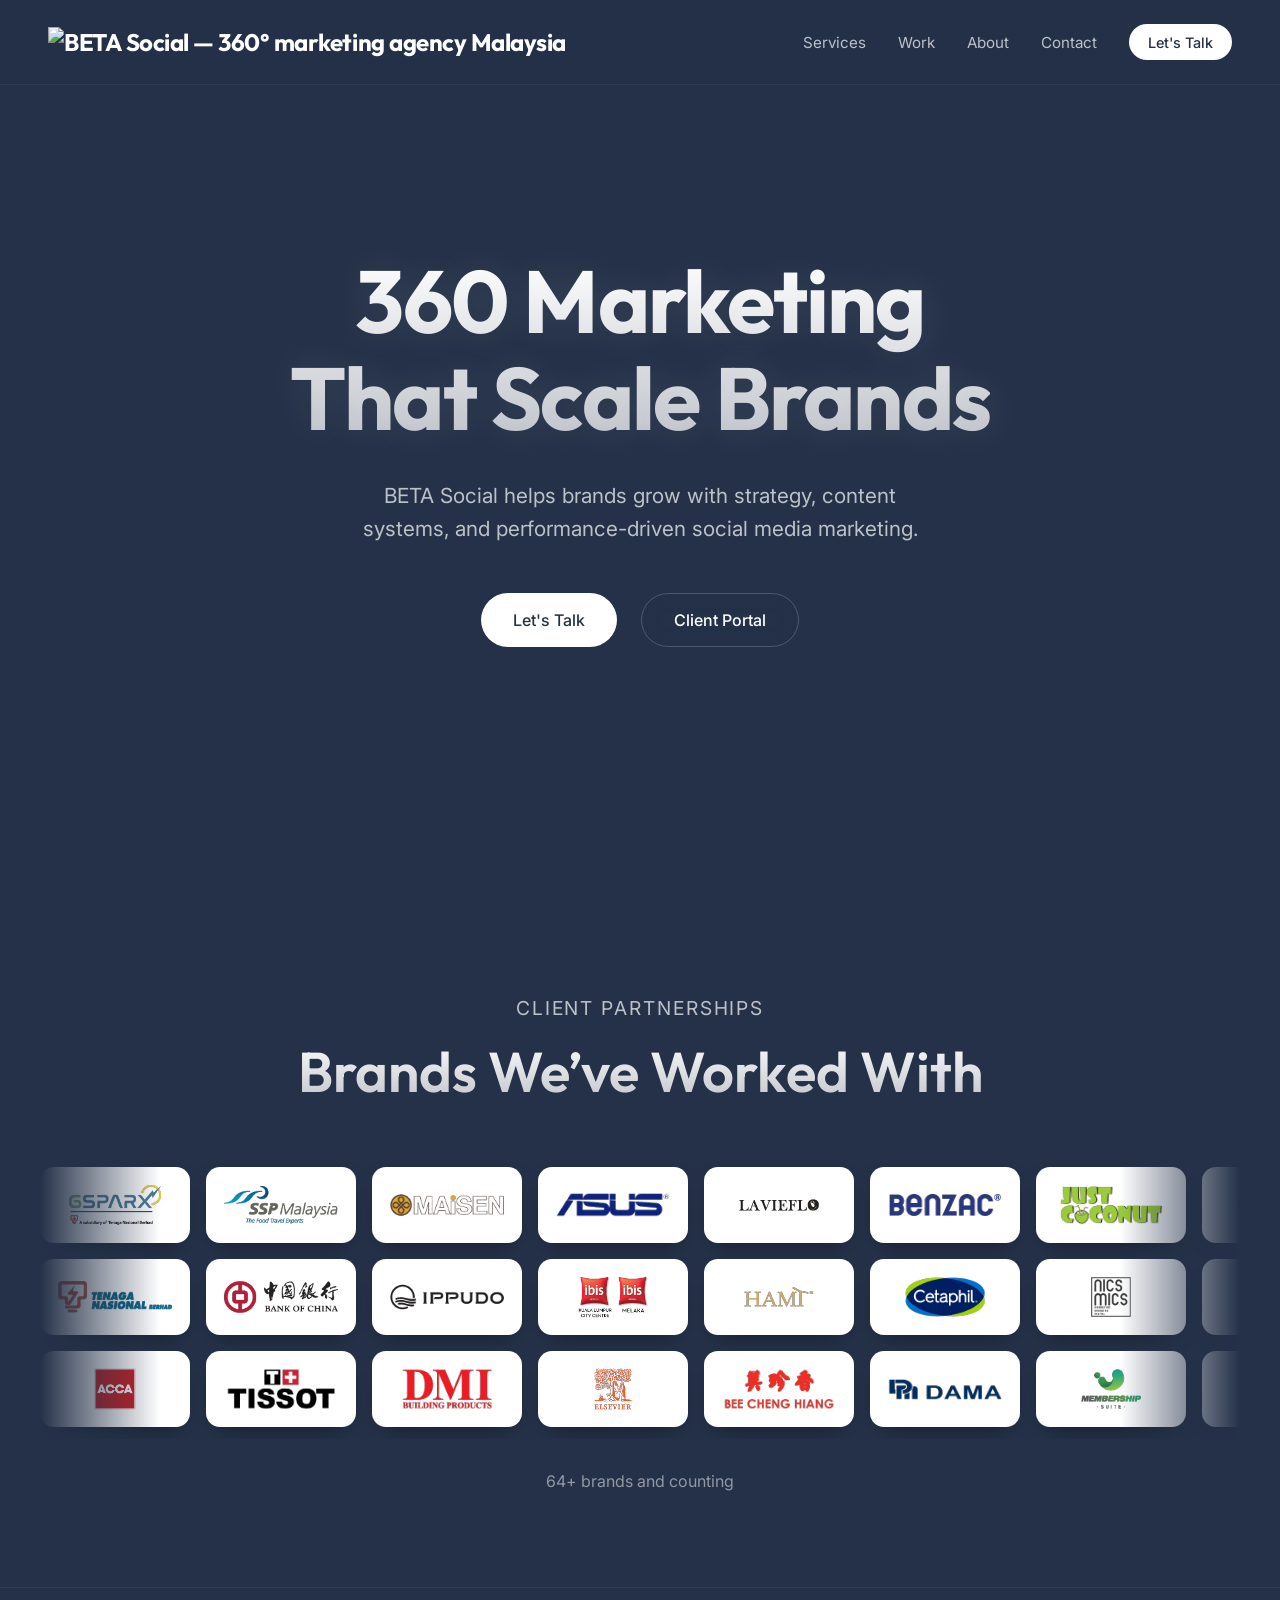
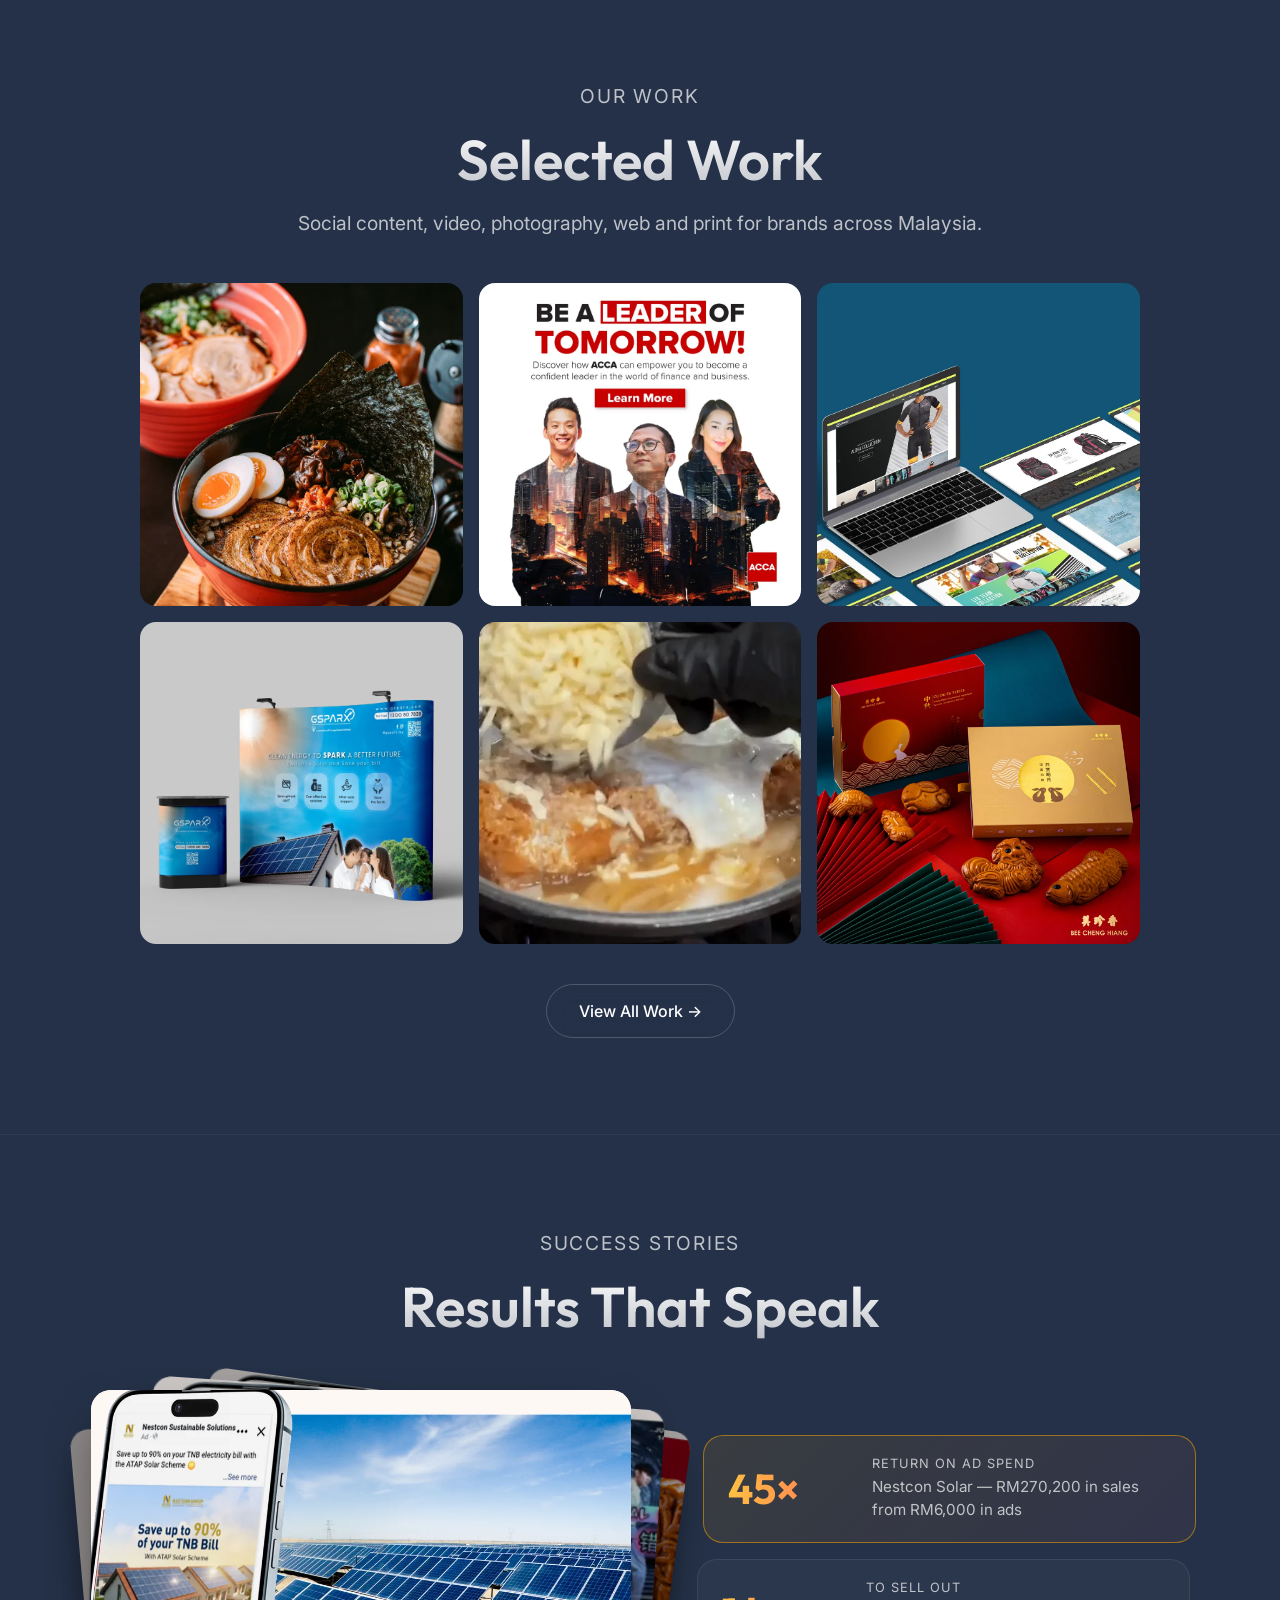
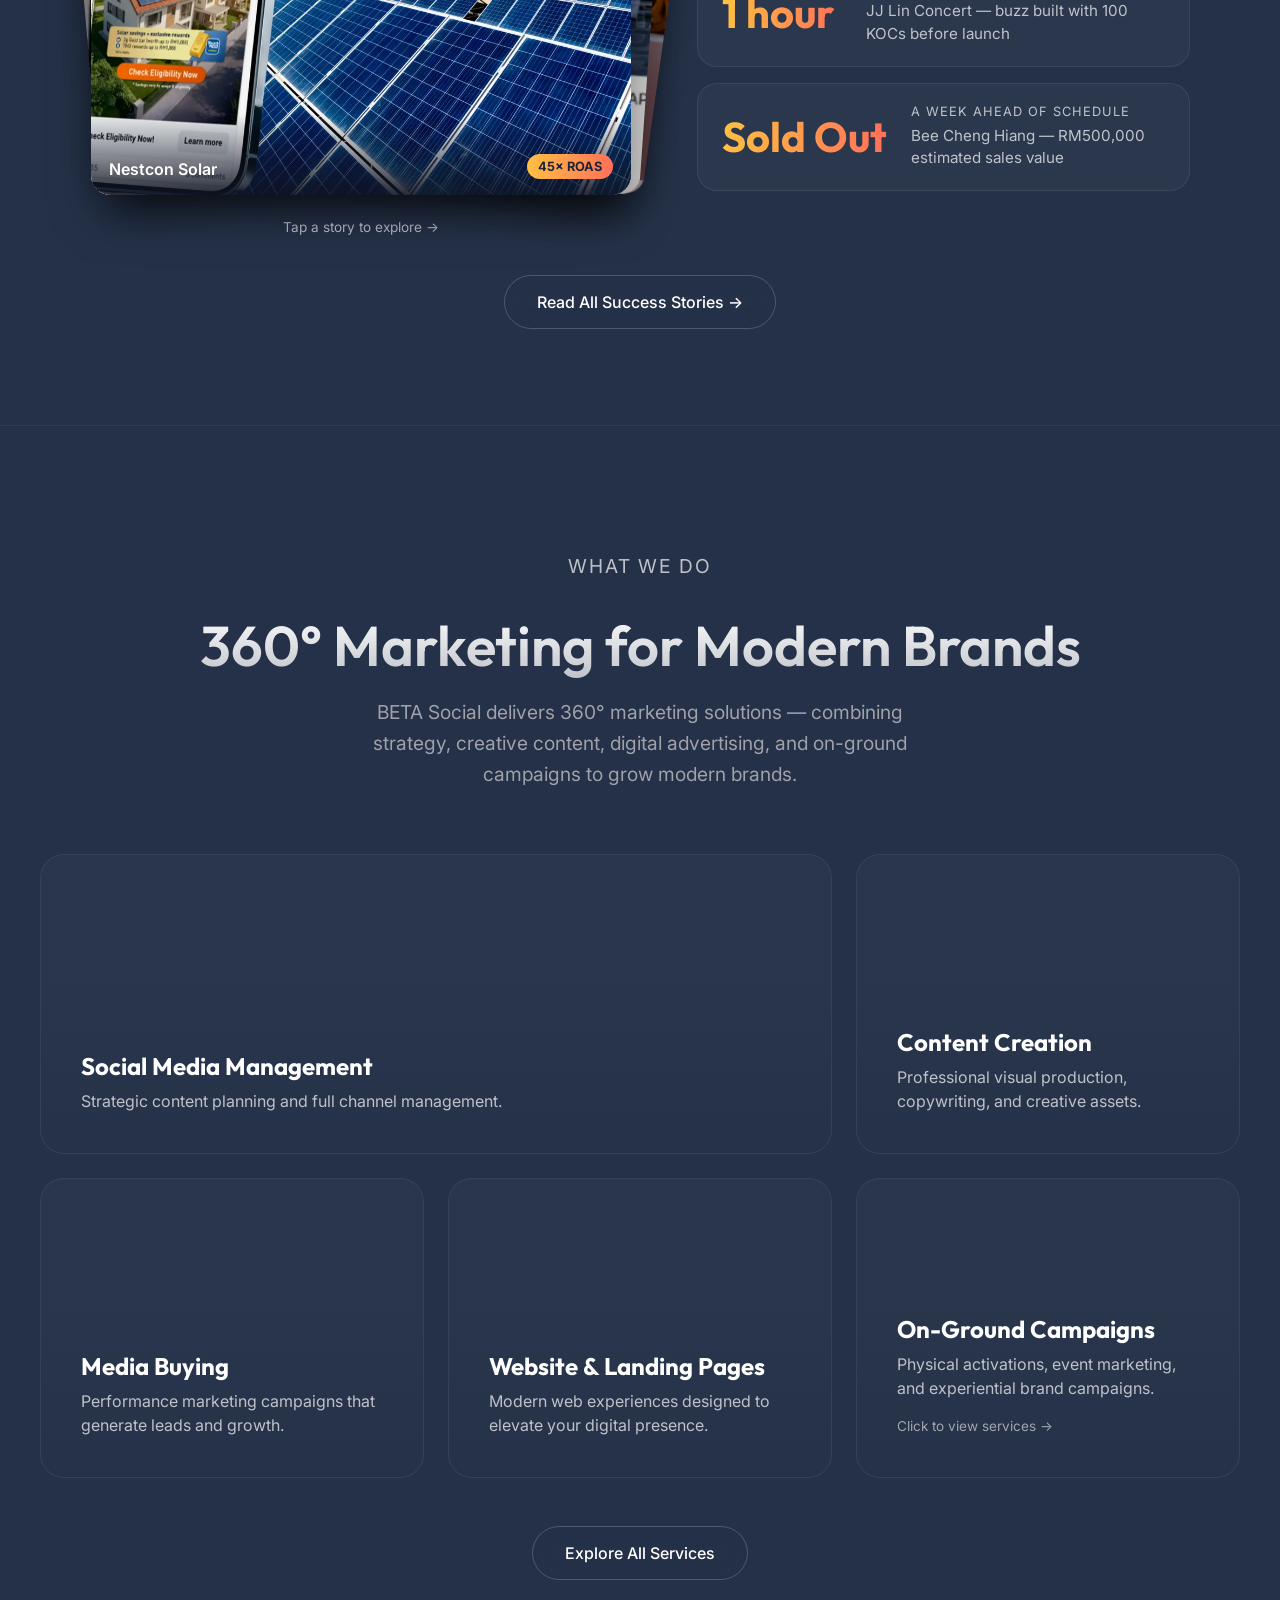
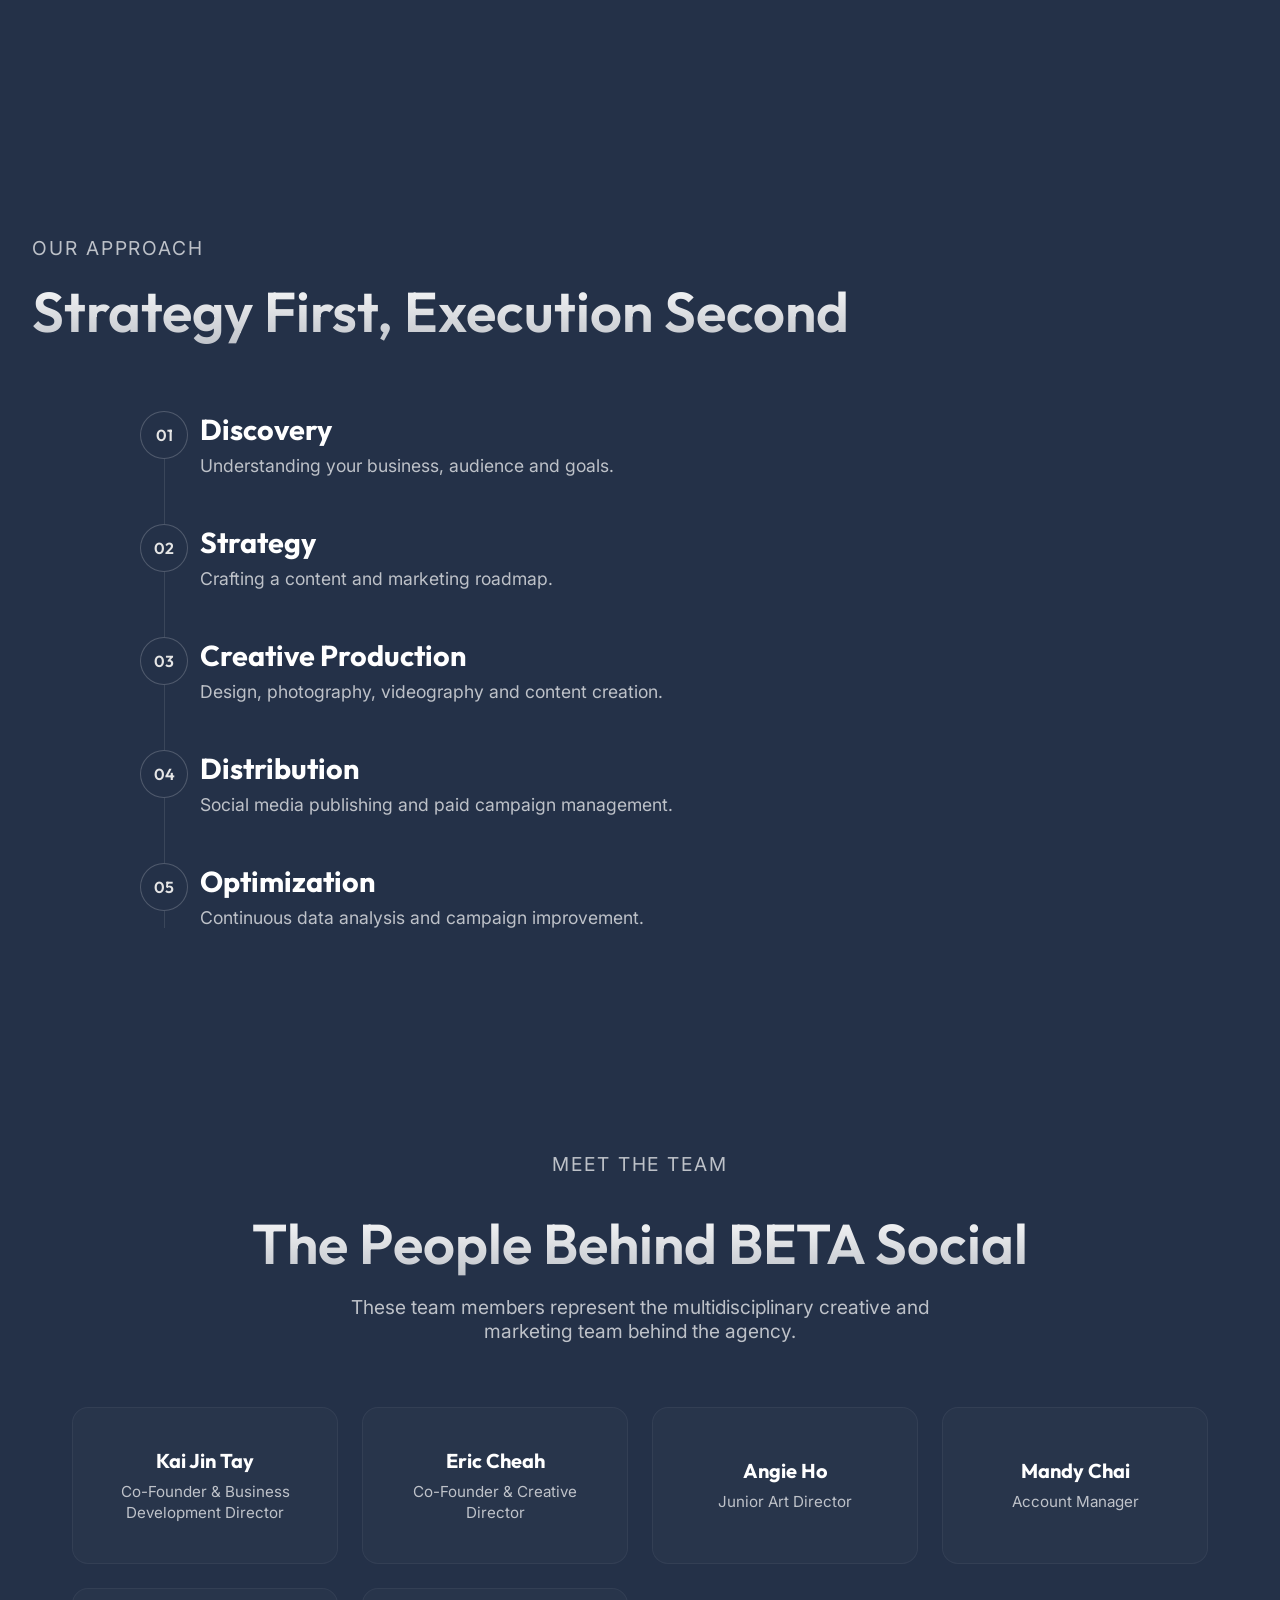
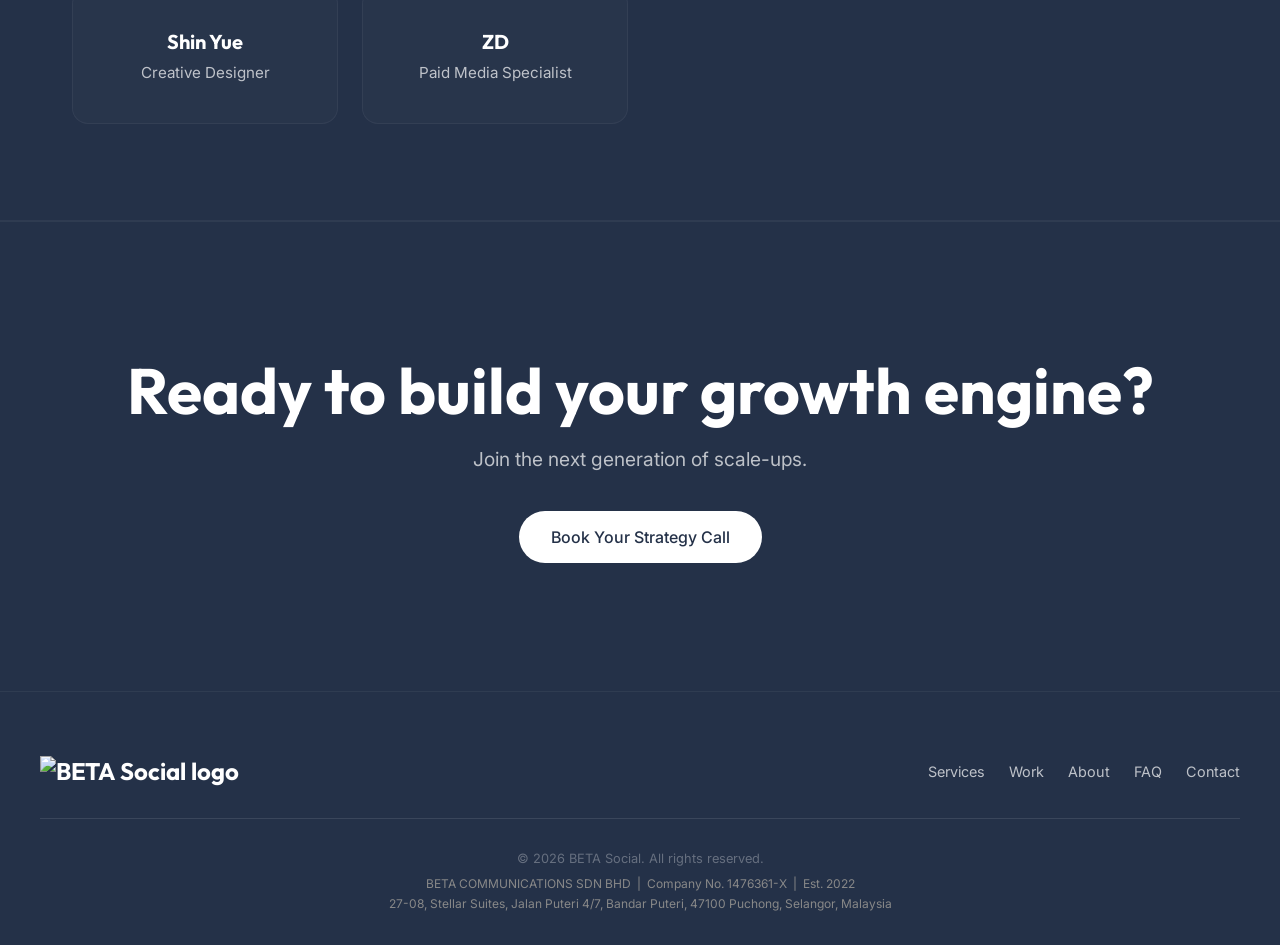
==== commit dfd0c3f1: "Lead Bee Cheng Hiang result with "Sold Out" Co-Authored-By: Claude Opus 5 (1M context) <noreply@anth" ====
--- a/index.html
+++ b/index.html
@@ -335,7 +335,7 @@
         </a>
         <a class="stack-card" href="/portfolio/#success-stories" data-story="bee-cheng-hiang">
           <img src="assets/images/cases/bee-cheng-hiang.webp" alt="Bee Cheng Hiang success story" width="1000" height="753" loading="lazy">
-          <span class="stack-caption"><span class="stack-client">Bee Cheng Hiang</span><span class="stack-stat">RM500K sales</span></span>
+          <span class="stack-caption"><span class="stack-client">Bee Cheng Hiang</span><span class="stack-stat">Sold Out</span></span>
         </a>
         <a class="stack-card" href="/portfolio/#success-stories" data-story="acca-career-fair">
           <img src="assets/images/cases/acca-career-fair.webp" alt="ACCA Malaysia success story" width="1000" height="756" loading="lazy">
@@ -361,8 +361,8 @@
           <span class="result-text"><span class="result-label">To sell out</span><p>JJ Lin Concert — buzz built with 100 KOCs before launch</p></span>
         </a>
         <a class="result-card" href="/portfolio/#success-stories" data-story="bee-cheng-hiang">
-          <strong>RM500K</strong>
-          <span class="result-text"><span class="result-label">Estimated sales</span><p>Bee Cheng Hiang — sold out a week ahead of schedule</p></span>
+          <strong>Sold Out</strong>
+          <span class="result-text"><span class="result-label">A week ahead of schedule</span><p>Bee Cheng Hiang — RM500,000 estimated sales value</p></span>
         </a>
       </div>
     </div>
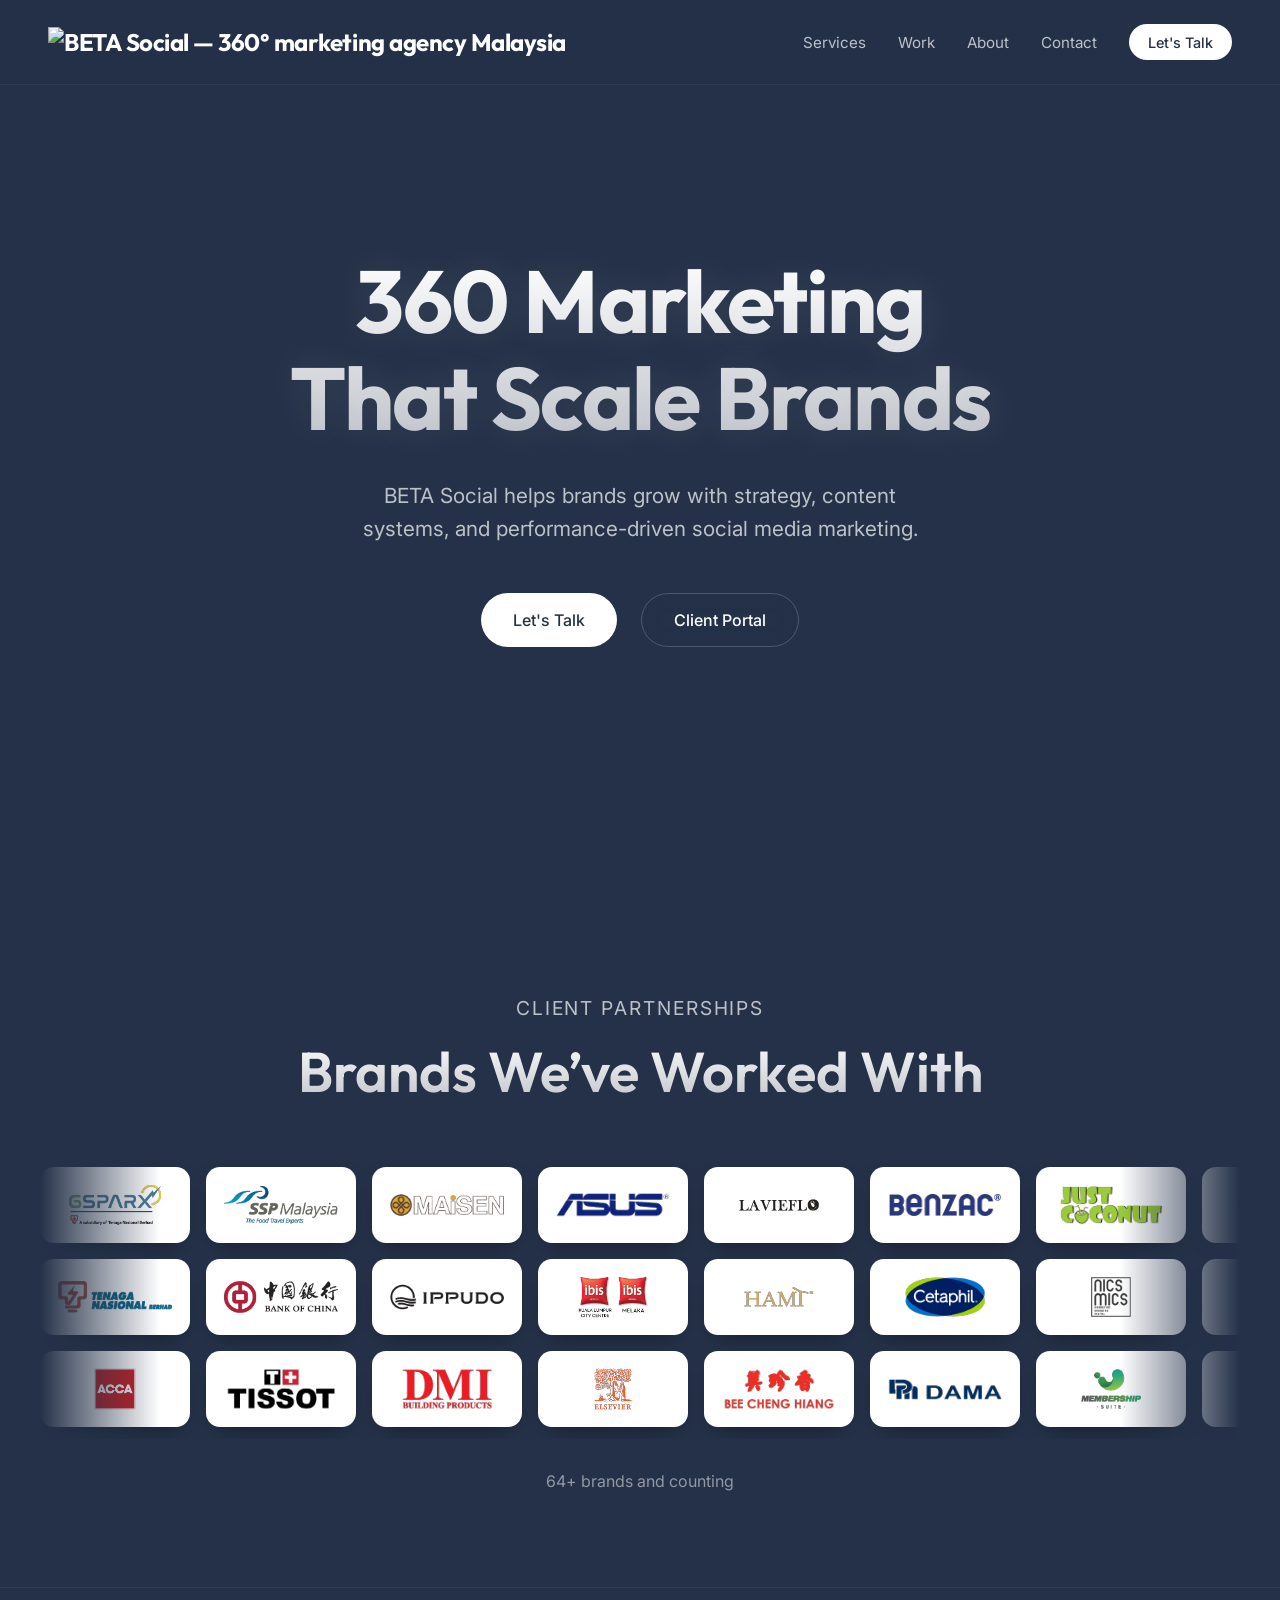
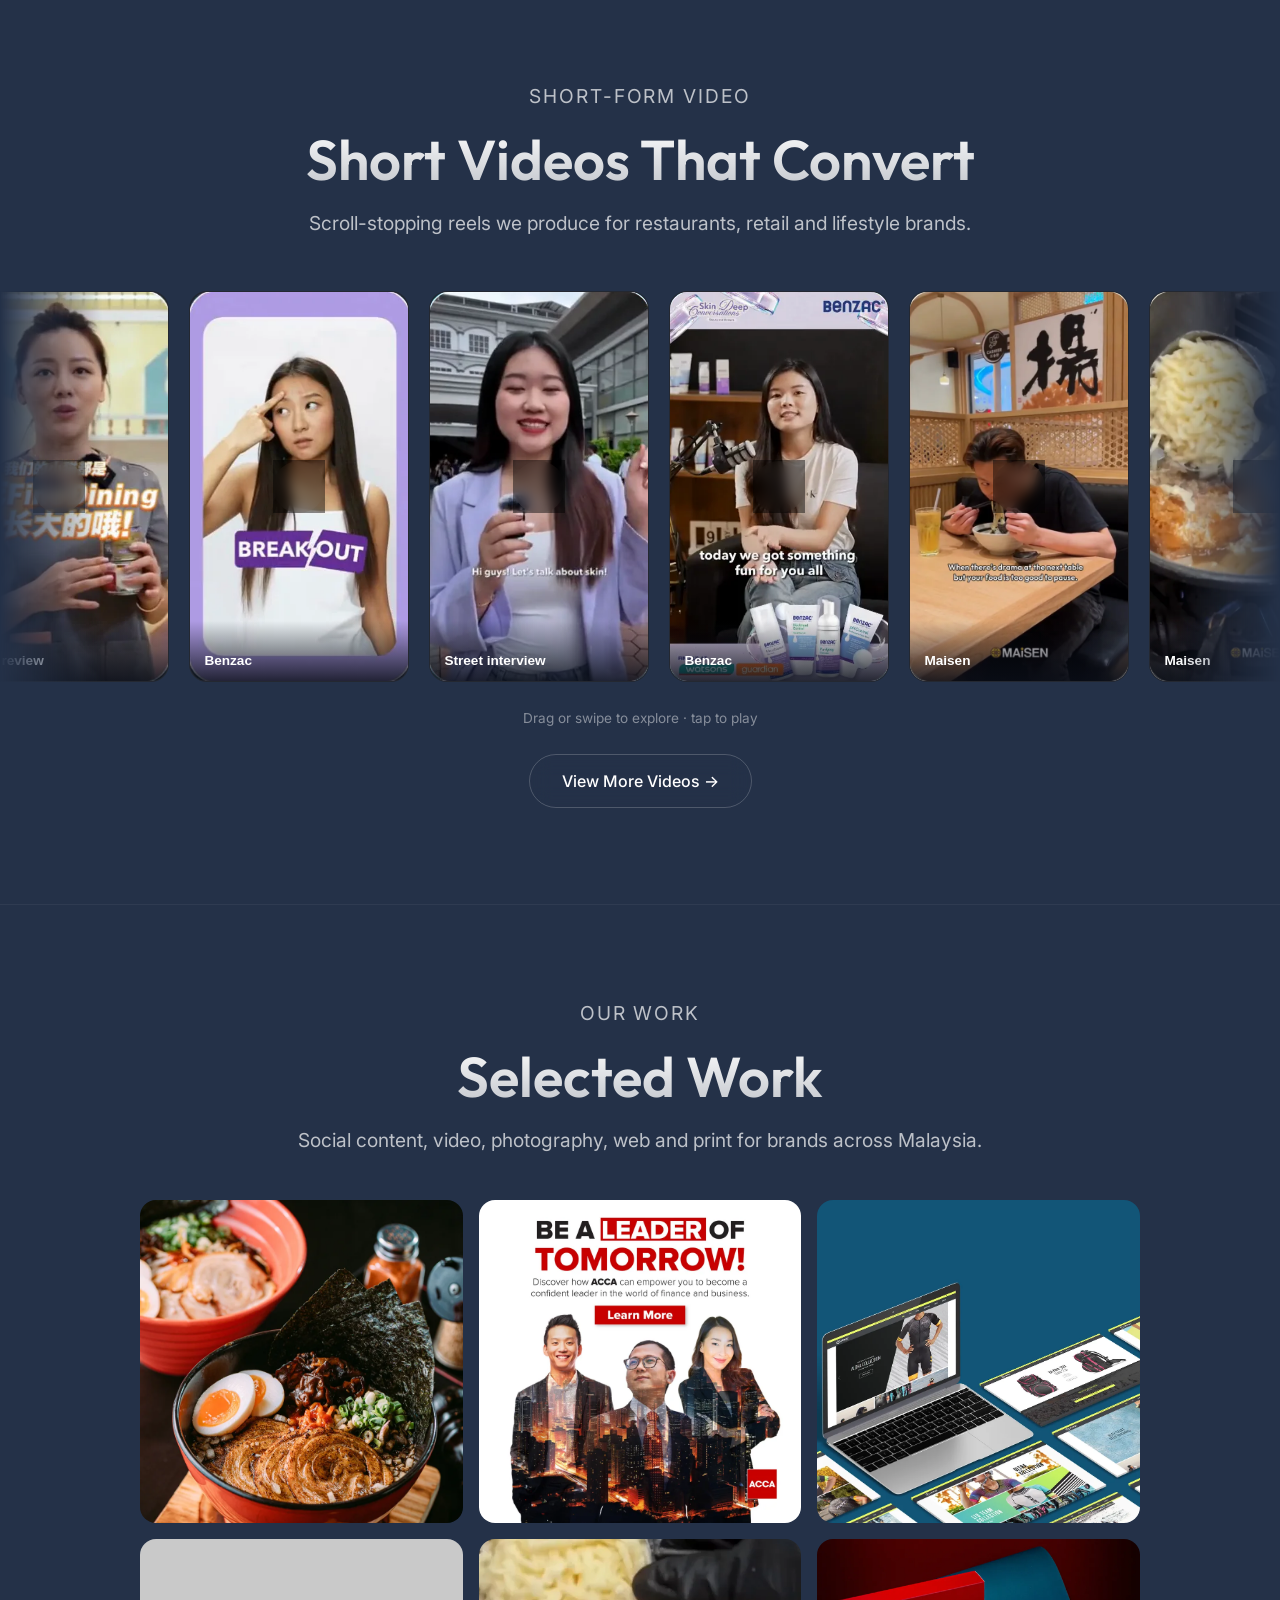
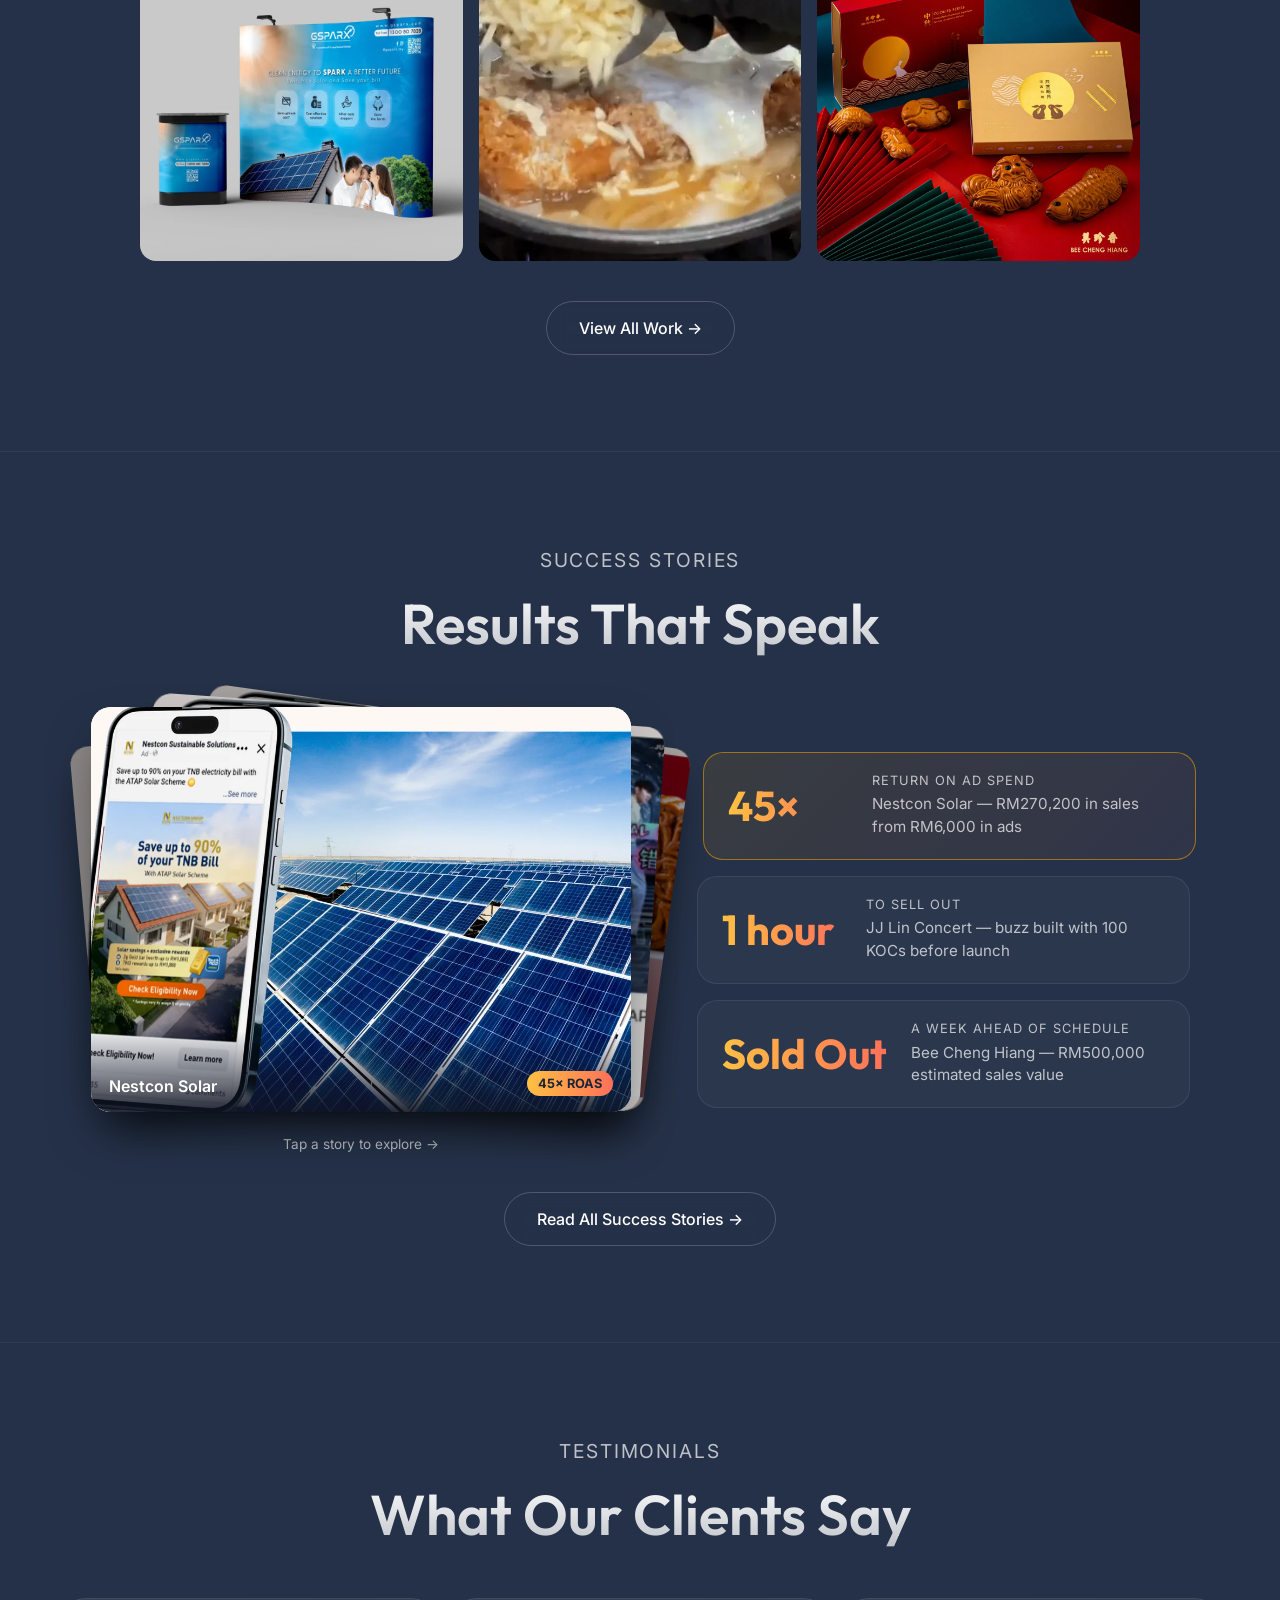
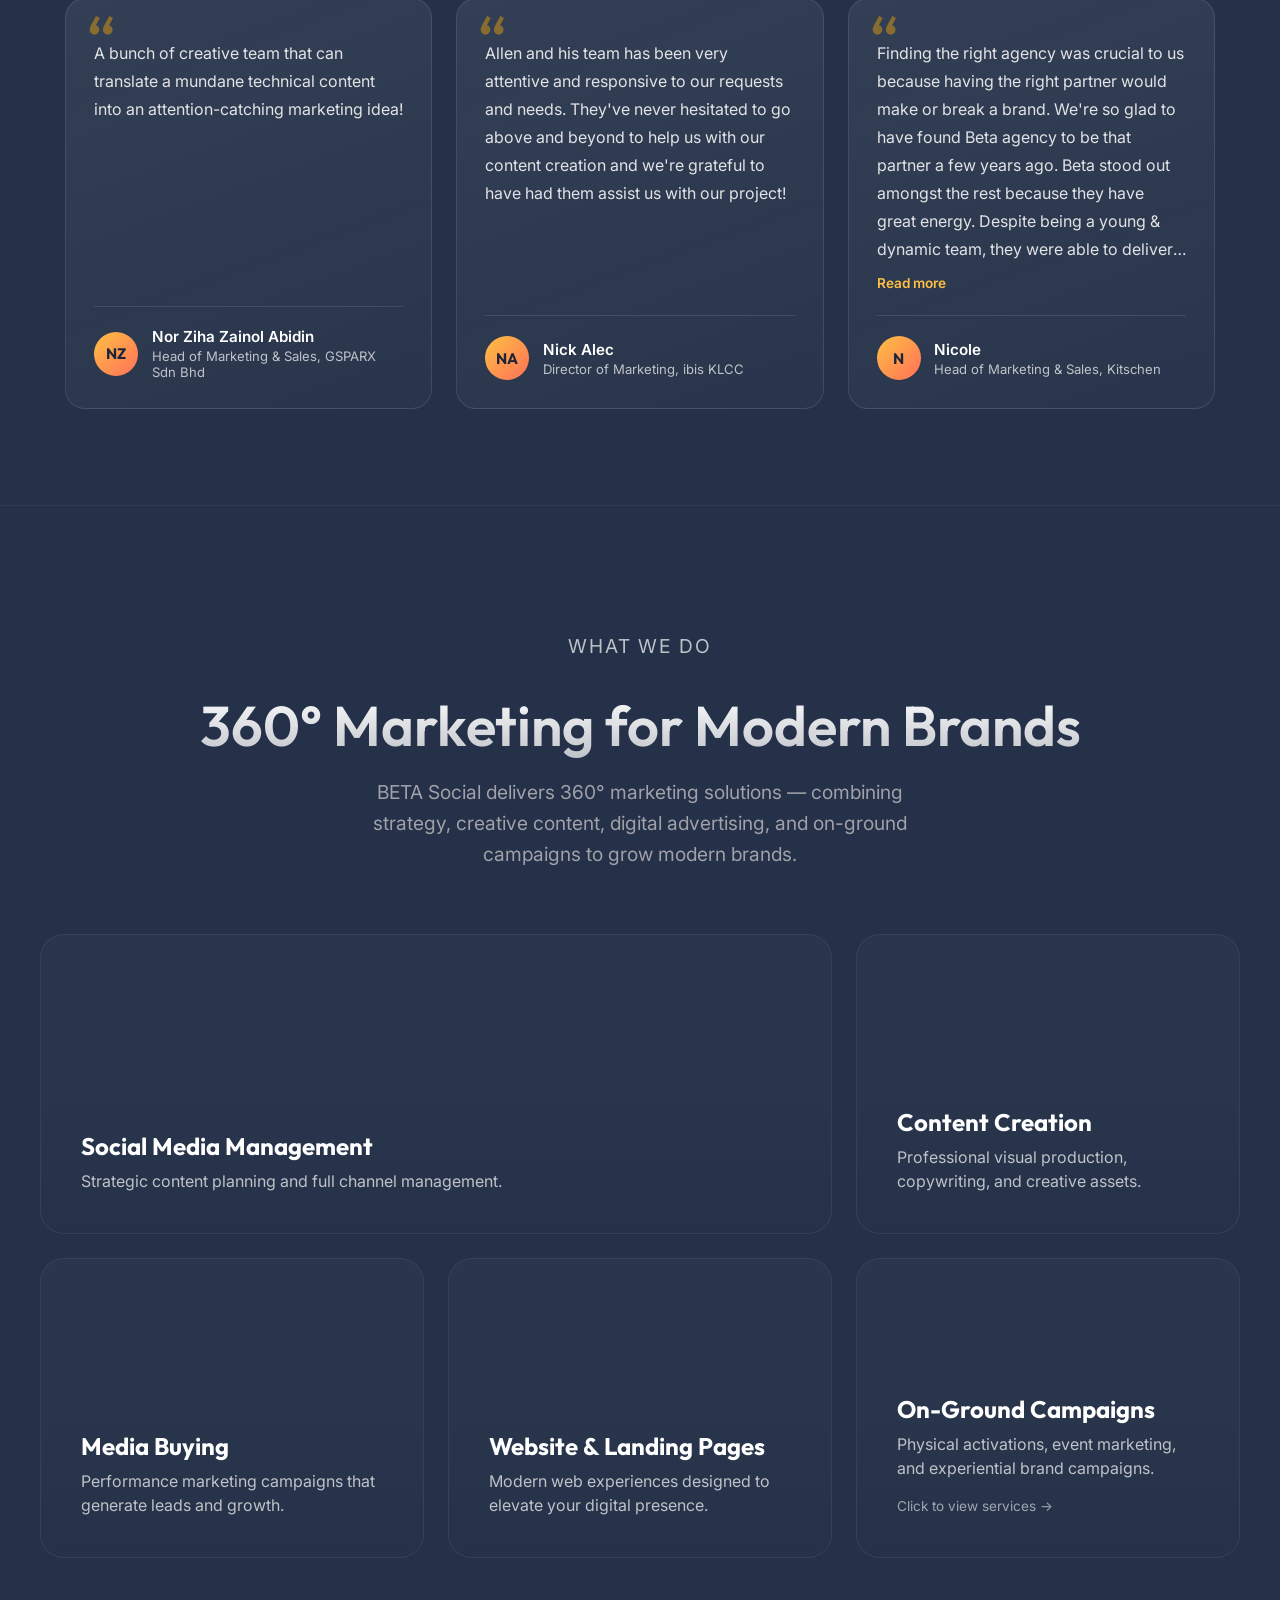
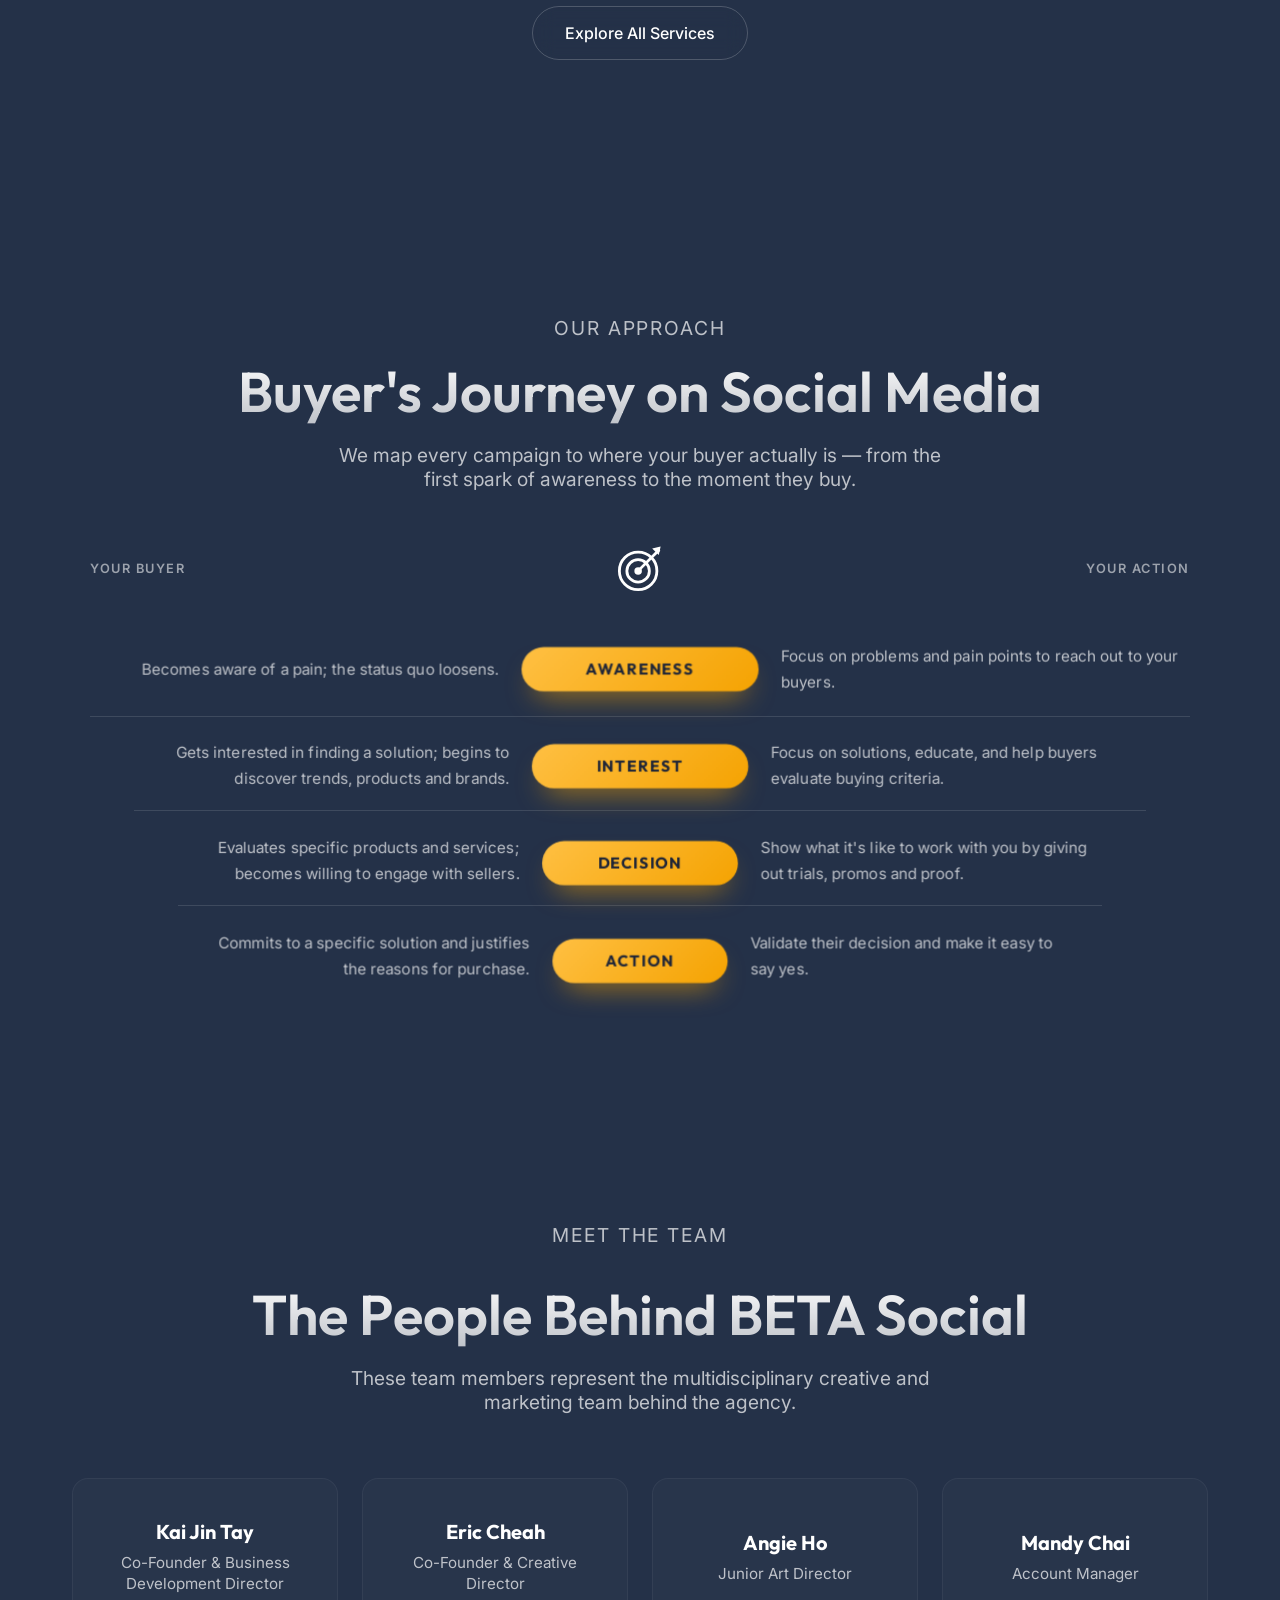
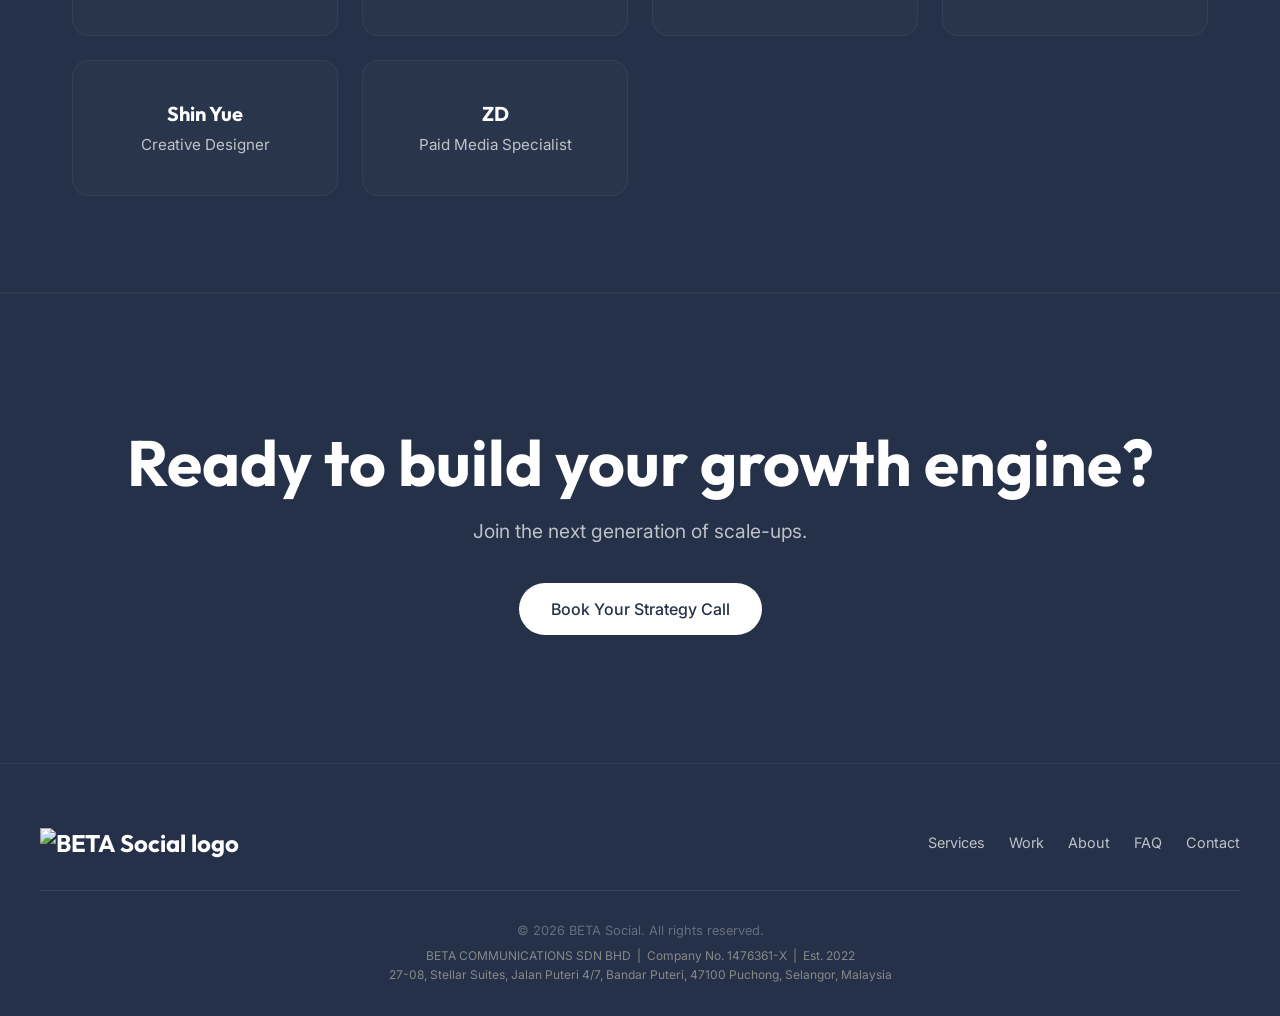
==== commit be054de5: "Add reels slider, buyer's journey funnel and testimonials - Move short-form reels into their own han" ====
--- a/index.html
+++ b/index.html
@@ -36,7 +36,7 @@
   <link href="https://fonts.googleapis.com/css2?family=Inter:wght@400;500&family=Outfit:wght@400;600;700&display=swap"
     rel="stylesheet">
 
-  <link rel="stylesheet" href="style.css?v=10">
+  <link rel="stylesheet" href="style.css?v=17">
 
   <!-- Structured data: Organization / LocalBusiness -->
   <script type="application/ld+json">
@@ -297,6 +297,141 @@
     <p class="logo-more">64+ brands and counting</p>
   </section>
 
+  <!-- Short-form video reels -->
+  <section class="reels-section" id="short-videos">
+    <div class="section-header" style="text-align: center; margin-bottom: 3rem;">
+      <p class="section-label" style="margin-bottom: 1rem;">Short-form Video</p>
+      <h2>Short Videos That Convert</h2>
+      <p>Scroll-stopping reels we produce for restaurants, retail and lifestyle brands.</p>
+    </div>
+    <div class="reels-marquee">
+      <div class="reels-track">
+        <button type="button" class="reel-card" data-video="assets/videos/work/video-01.mp4">
+          <img src="assets/images/work/video-01.webp?v=2" alt="Ramen food review reel" width="314" height="558" loading="lazy">
+          <span class="reel-play" aria-hidden="true"></span>
+          <span class="reel-client">Food review</span>
+        </button>
+        <button type="button" class="reel-card" data-video="assets/videos/work/video-02.mp4">
+          <img src="assets/images/work/video-02.webp?v=2" alt="Benzac skincare reel" width="314" height="558" loading="lazy">
+          <span class="reel-play" aria-hidden="true"></span>
+          <span class="reel-client">Benzac</span>
+        </button>
+        <button type="button" class="reel-card" data-video="assets/videos/work/video-03.mp4">
+          <img src="assets/images/work/video-03.webp?v=2" alt="On-street interview reel" width="334" height="590" loading="lazy">
+          <span class="reel-play" aria-hidden="true"></span>
+          <span class="reel-client">Street interview</span>
+        </button>
+        <button type="button" class="reel-card" data-video="assets/videos/work/video-04.mp4">
+          <img src="assets/images/work/video-04.webp?v=2" alt="Skin Deep Conversations podcast clip" width="360" height="636" loading="lazy">
+          <span class="reel-play" aria-hidden="true"></span>
+          <span class="reel-client">Benzac</span>
+        </button>
+        <button type="button" class="reel-card" data-video="assets/videos/work/video-05.mp4">
+          <img src="assets/images/work/video-05.webp?v=2" alt="Maisen restaurant review reel" width="540" height="954" loading="lazy">
+          <span class="reel-play" aria-hidden="true"></span>
+          <span class="reel-client">Maisen</span>
+        </button>
+        <button type="button" class="reel-card" data-video="assets/videos/work/video-06.mp4">
+          <img src="assets/images/work/video-06.webp?v=2" alt="Maisen cheese katsu food reel" width="540" height="954" loading="lazy">
+          <span class="reel-play" aria-hidden="true"></span>
+          <span class="reel-client">Maisen</span>
+        </button>
+        <button type="button" class="reel-card" data-video="assets/videos/work/video-07.mp4">
+          <img src="assets/images/work/video-07.webp?v=2" alt="Maisen kitchen behind-the-scenes reel" width="540" height="954" loading="lazy">
+          <span class="reel-play" aria-hidden="true"></span>
+          <span class="reel-client">Maisen</span>
+        </button>
+        <button type="button" class="reel-card" data-video="assets/videos/work/video-08.mp4">
+          <img src="assets/images/work/video-08.webp?v=2" alt="Ippudo salmon kakiage set reel" width="360" height="636" loading="lazy">
+          <span class="reel-play" aria-hidden="true"></span>
+          <span class="reel-client">Ippudo</span>
+        </button>
+        <button type="button" class="reel-card" data-video="assets/videos/work/video-09.mp4">
+          <img src="assets/images/work/video-09.webp?v=2" alt="Maisen dining experience reel" width="360" height="636" loading="lazy">
+          <span class="reel-play" aria-hidden="true"></span>
+          <span class="reel-client">Maisen</span>
+        </button>
+        <button type="button" class="reel-card" data-video="assets/videos/work/video-10.mp4">
+          <img src="assets/images/work/video-10.webp?v=2" alt="Ippudo guest experience reel" width="360" height="636" loading="lazy">
+          <span class="reel-play" aria-hidden="true"></span>
+          <span class="reel-client">Ippudo</span>
+        </button>
+        <button type="button" class="reel-card" data-video="assets/videos/work/video-11.mp4">
+          <img src="assets/images/work/video-11.webp?v=2" alt="My Pizza Lab restaurant reel" width="360" height="636" loading="lazy">
+          <span class="reel-play" aria-hidden="true"></span>
+          <span class="reel-client">My Pizza Lab</span>
+        </button>
+        <button type="button" class="reel-card" data-video="assets/videos/work/video-12.mp4">
+          <img src="assets/images/work/video-12.webp?v=2" alt="Mazda CX-30 test drive reel" width="360" height="636" loading="lazy">
+          <span class="reel-play" aria-hidden="true"></span>
+          <span class="reel-client">Mazda</span>
+        </button>
+        <button type="button" class="reel-card" aria-hidden="true" data-video="assets/videos/work/video-01.mp4">
+          <img src="assets/images/work/video-01.webp?v=2" alt="" width="314" height="558" loading="lazy">
+          <span class="reel-play" aria-hidden="true"></span>
+          <span class="reel-client">Food review</span>
+        </button>
+        <button type="button" class="reel-card" aria-hidden="true" data-video="assets/videos/work/video-02.mp4">
+          <img src="assets/images/work/video-02.webp?v=2" alt="" width="314" height="558" loading="lazy">
+          <span class="reel-play" aria-hidden="true"></span>
+          <span class="reel-client">Benzac</span>
+        </button>
+        <button type="button" class="reel-card" aria-hidden="true" data-video="assets/videos/work/video-03.mp4">
+          <img src="assets/images/work/video-03.webp?v=2" alt="" width="334" height="590" loading="lazy">
+          <span class="reel-play" aria-hidden="true"></span>
+          <span class="reel-client">Street interview</span>
+        </button>
+        <button type="button" class="reel-card" aria-hidden="true" data-video="assets/videos/work/video-04.mp4">
+          <img src="assets/images/work/video-04.webp?v=2" alt="" width="360" height="636" loading="lazy">
+          <span class="reel-play" aria-hidden="true"></span>
+          <span class="reel-client">Benzac</span>
+        </button>
+        <button type="button" class="reel-card" aria-hidden="true" data-video="assets/videos/work/video-05.mp4">
+          <img src="assets/images/work/video-05.webp?v=2" alt="" width="540" height="954" loading="lazy">
+          <span class="reel-play" aria-hidden="true"></span>
+          <span class="reel-client">Maisen</span>
+        </button>
+        <button type="button" class="reel-card" aria-hidden="true" data-video="assets/videos/work/video-06.mp4">
+          <img src="assets/images/work/video-06.webp?v=2" alt="" width="540" height="954" loading="lazy">
+          <span class="reel-play" aria-hidden="true"></span>
+          <span class="reel-client">Maisen</span>
+        </button>
+        <button type="button" class="reel-card" aria-hidden="true" data-video="assets/videos/work/video-07.mp4">
+          <img src="assets/images/work/video-07.webp?v=2" alt="" width="540" height="954" loading="lazy">
+          <span class="reel-play" aria-hidden="true"></span>
+          <span class="reel-client">Maisen</span>
+        </button>
+        <button type="button" class="reel-card" aria-hidden="true" data-video="assets/videos/work/video-08.mp4">
+          <img src="assets/images/work/video-08.webp?v=2" alt="" width="360" height="636" loading="lazy">
+          <span class="reel-play" aria-hidden="true"></span>
+          <span class="reel-client">Ippudo</span>
+        </button>
+        <button type="button" class="reel-card" aria-hidden="true" data-video="assets/videos/work/video-09.mp4">
+          <img src="assets/images/work/video-09.webp?v=2" alt="" width="360" height="636" loading="lazy">
+          <span class="reel-play" aria-hidden="true"></span>
+          <span class="reel-client">Maisen</span>
+        </button>
+        <button type="button" class="reel-card" aria-hidden="true" data-video="assets/videos/work/video-10.mp4">
+          <img src="assets/images/work/video-10.webp?v=2" alt="" width="360" height="636" loading="lazy">
+          <span class="reel-play" aria-hidden="true"></span>
+          <span class="reel-client">Ippudo</span>
+        </button>
+        <button type="button" class="reel-card" aria-hidden="true" data-video="assets/videos/work/video-11.mp4">
+          <img src="assets/images/work/video-11.webp?v=2" alt="" width="360" height="636" loading="lazy">
+          <span class="reel-play" aria-hidden="true"></span>
+          <span class="reel-client">My Pizza Lab</span>
+        </button>
+        <button type="button" class="reel-card" aria-hidden="true" data-video="assets/videos/work/video-12.mp4">
+          <img src="assets/images/work/video-12.webp?v=2" alt="" width="360" height="636" loading="lazy">
+          <span class="reel-play" aria-hidden="true"></span>
+          <span class="reel-client">Mazda</span>
+        </button>
+      </div>
+    </div>
+    <p class="reels-hint">Drag or swipe to explore &middot; tap to play</p>
+    <div class="work-teaser-cta"><a href="/portfolio/#short-videos" class="btn btn-secondary">View More Videos &rarr;</a></div>
+  </section>
+
   <!-- Selected Work -->
   <section class="work-teaser">
     <div class="section-header" style="text-align: center; margin-bottom: 3rem;">
@@ -368,6 +503,37 @@
     </div>
     <div class="work-teaser-cta">
       <a href="/portfolio/#success-stories" class="btn btn-secondary">Read All Success Stories &rarr;</a>
+    </div>
+  </section>
+
+  <!-- Testimonials -->
+  <section class="testimonials" id="testimonials">
+    <div class="section-header" style="text-align: center; margin-bottom: 3rem;">
+      <p class="section-label" style="margin-bottom: 1rem;">Testimonials</p>
+      <h2>What Our Clients Say</h2>
+    </div>
+    <div class="quote-grid">
+      <figure class="quote-card" data-q="0">
+        <blockquote>A bunch of creative team that can translate a mundane technical content into an attention-catching marketing idea!</blockquote>
+        <figcaption>
+          <span class="quote-avatar" aria-hidden="true">NZ</span>
+          <span class="quote-who"><strong>Nor Ziha Zainol Abidin</strong><span>Head of Marketing &amp; Sales, GSPARX Sdn Bhd</span></span>
+        </figcaption>
+      </figure>
+      <figure class="quote-card" data-q="1">
+        <blockquote>Allen and his team has been very attentive and responsive to our requests and needs. They&#x27;ve never hesitated to go above and beyond to help us with our content creation and we&#x27;re grateful to have had them assist us with our project!</blockquote>
+        <figcaption>
+          <span class="quote-avatar" aria-hidden="true">NA</span>
+          <span class="quote-who"><strong>Nick Alec</strong><span>Director of Marketing, ibis KLCC</span></span>
+        </figcaption>
+      </figure>
+      <figure class="quote-card" data-q="2">
+        <blockquote>Finding the right agency was crucial to us because having the right partner would make or break a brand. We&#x27;re so glad to have found Beta agency to be that partner a few years ago. Beta stood out amongst the rest because they have great energy. Despite being a young &amp; dynamic team, they were able to deliver results. What we appreciate most about them is how they always go above &amp; beyond to support us in every way that they can — in good days, and in times of crisis. They go the extra mile to ensure everyone is on the same page. That made all the difference.</blockquote>
+        <figcaption>
+          <span class="quote-avatar" aria-hidden="true">N</span>
+          <span class="quote-who"><strong>Nicole</strong><span>Head of Marketing &amp; Sales, Kitschen</span></span>
+        </figcaption>
+      </figure>
     </div>
   </section>
 
@@ -503,37 +669,46 @@
     </div>
   </div>
 
-  <!-- Process Steps -->
-  <section id="process" class="process">
-    <div class="section-header">
-      <p class="section-label" style="text-align: left; margin-bottom: 1rem;">Our Approach</p>
-      <h2 style="text-align: left;">Strategy First, Execution Second</h2>
-    </div>
-    <div class="process-steps">
-      <div class="step">
-        <div class="step-number">01</div>
-        <h4>Discovery</h4>
-        <p>Understanding your business, audience and goals.</p>
-      </div>
-      <div class="step">
-        <div class="step-number">02</div>
-        <h4>Strategy</h4>
-        <p>Crafting a content and marketing roadmap.</p>
-      </div>
-      <div class="step">
-        <div class="step-number">03</div>
-        <h4>Creative Production</h4>
-        <p>Design, photography, videography and content creation.</p>
-      </div>
-      <div class="step">
-        <div class="step-number">04</div>
-        <h4>Distribution</h4>
-        <p>Social media publishing and paid campaign management.</p>
-      </div>
-      <div class="step">
-        <div class="step-number">05</div>
-        <h4>Optimization</h4>
-        <p>Continuous data analysis and campaign improvement.</p>
+  <!-- Buyer's Journey -->
+  <section id="process" class="journey">
+    <div class="section-header" style="text-align: center; margin-bottom: 3rem;">
+      <p class="section-label" style="margin-bottom: 1rem;">Our Approach</p>
+      <h2>Buyer's Journey on Social Media</h2>
+      <p style="max-width: 640px; margin: 0 auto;">We map every campaign to where your buyer actually is — from the first spark of awareness to the moment they buy.</p>
+    </div>
+    <div class="journey-stage">
+      <div class="funnel-head">
+        <span class="funnel-col-label">Your Buyer</span>
+        <svg class="funnel-icon" viewBox="0 0 64 64" aria-hidden="true" focusable="false">
+          <circle cx="30" cy="34" r="20" fill="none" stroke="currentColor" stroke-width="3"/>
+          <circle cx="30" cy="34" r="12" fill="none" stroke="currentColor" stroke-width="3"/>
+          <circle cx="30" cy="34" r="4" fill="currentColor"/>
+          <path d="M30 34 L52 12" stroke="currentColor" stroke-width="3" stroke-linecap="round"/>
+          <path d="M45 10 L54 8 L52 17 Z" fill="currentColor"/>
+        </svg>
+        <span class="funnel-col-label">Your Action</span>
+      </div>
+      <div class="journey-track">
+          <div class="funnel-row journey-card" data-stage="0">
+            <p class="funnel-buyer">Becomes aware of a pain; the status quo loosens.</p>
+            <span class="funnel-pill">Awareness</span>
+            <p class="funnel-action">Focus on problems and pain points to reach out to your buyers.</p>
+          </div>
+          <div class="funnel-row journey-card" data-stage="1">
+            <p class="funnel-buyer">Gets interested in finding a solution; begins to discover trends, products and brands.</p>
+            <span class="funnel-pill">Interest</span>
+            <p class="funnel-action">Focus on solutions, educate, and help buyers evaluate buying criteria.</p>
+          </div>
+          <div class="funnel-row journey-card" data-stage="2">
+            <p class="funnel-buyer">Evaluates specific products and services; becomes willing to engage with sellers.</p>
+            <span class="funnel-pill">Decision</span>
+            <p class="funnel-action">Show what it's like to work with you by giving out trials, promos and proof.</p>
+          </div>
+          <div class="funnel-row journey-card" data-stage="3">
+            <p class="funnel-buyer">Commits to a specific solution and justifies the reasons for purchase.</p>
+            <span class="funnel-pill">Action</span>
+            <p class="funnel-action">Validate their decision and make it easy to say yes.</p>
+          </div>
       </div>
     </div>
   </section>
@@ -610,6 +785,150 @@
   <script src="https://cdnjs.cloudflare.com/ajax/libs/gsap/3.12.2/gsap.min.js"></script>
   <script src="https://cdnjs.cloudflare.com/ajax/libs/gsap/3.12.2/ScrollTrigger.min.js"></script>
   <script src="script.js"></script>
+  <script>
+    (function () {
+      var grid = document.querySelector('.quote-grid');
+      if (!grid) return;
+      var cards = grid.querySelectorAll('.quote-card');
+
+      // Cap any quote that runs much longer than the rest, with a toggle
+      cards.forEach(function (card) {
+        var q = card.querySelector('blockquote');
+        card.classList.add('is-clamped');
+        if (q.scrollHeight - q.clientHeight < 8) { card.classList.remove('is-clamped'); return; }
+        var btn = document.createElement('button');
+        btn.type = 'button';
+        btn.className = 'quote-more';
+        btn.textContent = 'Read more';
+        btn.setAttribute('aria-expanded', 'false');
+        btn.addEventListener('click', function () {
+          var open = card.classList.toggle('is-clamped') === false;
+          btn.textContent = open ? 'Show less' : 'Read more';
+          btn.setAttribute('aria-expanded', String(open));
+        });
+        q.insertAdjacentElement('afterend', btn);
+      });
+
+      if (window.matchMedia('(prefers-reduced-motion: reduce)').matches) return;
+      grid.classList.add('is-armed');
+      function reveal() { cards.forEach(function (c) { c.classList.add('is-in'); }); }
+      var fallback = setTimeout(reveal, 2500);
+      if ('IntersectionObserver' in window) {
+        new IntersectionObserver(function (entries, obs) {
+          if (entries[0].isIntersecting) { clearTimeout(fallback); reveal(); obs.disconnect(); }
+        }, { threshold: 0.15 }).observe(grid);
+      } else { clearTimeout(fallback); reveal(); }
+    })();
+  </script>
+  <script>
+    (function () {
+      var cards = document.querySelectorAll('.journey-card');
+      if (!cards.length) return;
+      var reduce = window.matchMedia('(prefers-reduced-motion: reduce)').matches;
+      if (reduce) return;
+
+      // Tilt each card in 3D towards the pointer
+      cards.forEach(function (card) {
+        card.addEventListener('pointermove', function (ev) {
+          var r = card.getBoundingClientRect();
+          var px = (ev.clientX - r.left) / r.width - 0.5;
+          var py = (ev.clientY - r.top) / r.height - 0.5;
+          card.style.setProperty('--ry', (px * 16).toFixed(2) + 'deg');
+          card.style.setProperty('--rx', (-py * 14).toFixed(2) + 'deg');
+          card.style.setProperty('--lift', '-14px');
+        });
+        card.addEventListener('pointerleave', function () {
+          card.style.removeProperty('--ry');
+          card.style.removeProperty('--rx');
+          card.style.removeProperty('--lift');
+        });
+      });
+
+      // Swing the cards in as the section scrolls into view.
+      // Cards are visible by default; this only adds the entrance when JS runs,
+      // and a timer guarantees they show even if the observer never fires.
+      var track = document.querySelector('.journey-track');
+      track.classList.add('is-armed');
+      function reveal() { cards.forEach(function (c) { c.classList.add('is-in'); }); }
+      var fallback = setTimeout(reveal, 2500);
+      if ('IntersectionObserver' in window) {
+        new IntersectionObserver(function (entries, obs) {
+          if (entries[0].isIntersecting) { clearTimeout(fallback); reveal(); obs.disconnect(); }
+        }, { threshold: 0.2 }).observe(track);
+      } else { clearTimeout(fallback); reveal(); }
+    })();
+  </script>
+  <script>
+    (function () {
+      var lane = document.querySelector('.reels-marquee'), track = document.querySelector('.reels-track');
+      if (!lane || !track) return;
+      var reduce = window.matchMedia('(prefers-reduced-motion: reduce)').matches;
+      var paused = false, dragging = false, startX = 0, startScroll = 0, raf;
+      var pos = lane.scrollLeft, lastSet = lane.scrollLeft, last = 0, idleUntil = 0;
+      var SPEED = 27; // pixels per second
+
+      function half() { return track.scrollWidth / 2 || 1; }
+      function setScroll(v) { lane.scrollLeft = v; lastSet = lane.scrollLeft; }
+      function tick(now) {
+        var dt = last ? Math.min((now - last) / 1000, 0.05) : 0;
+        last = now;
+        // Stand aside while the viewer is scrolling, so the two don't fight
+        if (!paused && !dragging && now > idleUntil) {
+          var h = half();
+          pos += SPEED * dt;
+          if (pos >= h) pos -= h;
+          setScroll(pos);
+        }
+        raf = requestAnimationFrame(tick);
+      }
+      if (!reduce) raf = requestAnimationFrame(tick);
+
+      lane.addEventListener('focusin', function () { paused = true; });
+      lane.addEventListener('focusout', function () { paused = false; });
+      // Keep our float position in step with manual scrolling, and loop both ways
+      lane.addEventListener('scroll', function () {
+        // Anything we didn't set ourselves came from the viewer
+        if (Math.abs(lane.scrollLeft - lastSet) > 2) idleUntil = performance.now() + 1200;
+        var h = half();
+        if (lane.scrollLeft >= h) setScroll(lane.scrollLeft - h);
+        else if (lane.scrollLeft <= 0) setScroll(lane.scrollLeft + h);
+        pos = lane.scrollLeft;
+        lastSet = lane.scrollLeft;
+      }, { passive: true });
+
+      // Drag to scroll with a mouse; touch and trackpad scroll natively
+      lane.addEventListener('pointerdown', function (ev) {
+        if (ev.pointerType === 'touch') return;
+        dragging = true; startX = ev.clientX; startScroll = lane.scrollLeft;
+        lane.classList.add('is-dragging');
+      });
+      window.addEventListener('pointermove', function (ev) {
+        if (!dragging) return;
+        lane.scrollLeft = startScroll - (ev.clientX - startX);
+      });
+      window.addEventListener('pointerup', function (ev) {
+        if (!dragging) return;
+        dragging = false; lane.classList.remove('is-dragging');
+        if (Math.abs(ev.clientX - startX) > 6) lane.dataset.dragged = '1';
+        setTimeout(function () { delete lane.dataset.dragged; }, 50);
+      });
+
+      track.addEventListener('click', function (ev) {
+        var card = ev.target.closest('.reel-card');
+        if (!card || card.querySelector('video') || lane.dataset.dragged) return;
+        var v = document.createElement('video');
+        v.src = card.dataset.video;
+        v.controls = true; v.autoplay = true; v.muted = true; v.loop = true; v.playsInline = true;
+        v.poster = card.querySelector('img').src;
+        card.querySelector('img').hidden = true;
+        card.classList.add('is-playing');
+        card.appendChild(v);
+        v.play();
+        paused = true;
+        v.addEventListener('pause', function () { paused = false; });
+      });
+    })();
+  </script>
   <script>
     (function () {
       var stack = document.getElementById('case-stack');
--- a/style.css
+++ b/style.css
@@ -345,6 +345,416 @@
   .logo-track { animation: none; width: auto; flex-wrap: wrap; justify-content: center; }
   .logo-tile { animation: none; }
   .logo-tile[aria-hidden="true"] { display: none; }
+}
+
+/* Testimonials */
+.testimonials {
+  padding: 6rem 2rem !important;
+  background: transparent !important;
+  border-bottom: 1px solid rgba(255, 255, 255, 0.05);
+}
+
+.quote-grid {
+  display: grid;
+  grid-template-columns: repeat(3, 1fr);
+  gap: 1.5rem;
+  align-items: stretch;   /* all cards share the tallest height */
+  max-width: 1150px;
+  margin: 0 auto;
+}
+
+.quote-card {
+  position: relative;
+  display: flex;
+  flex-direction: column;
+  gap: 1.5rem;
+  margin: 0;
+  padding: 2.5rem 1.75rem 1.75rem;
+  border-radius: 20px;
+  background: linear-gradient(160deg, rgba(255, 255, 255, 0.07), rgba(255, 255, 255, 0.025));
+  border: 1px solid rgba(255, 255, 255, 0.1);
+  transition: transform 0.35s ease, border-color 0.35s ease, box-shadow 0.35s ease;
+}
+
+.quote-card::before {
+  content: "\201C";
+  position: absolute;
+  top: 0.4rem;
+  left: 1.25rem;
+  font-family: var(--font-display);
+  font-size: 4.5rem;
+  line-height: 1;
+  color: rgba(245, 163, 2, 0.45);
+}
+
+.quote-card:hover {
+  transform: translateY(-6px);
+  border-color: rgba(245, 163, 2, 0.4);
+  box-shadow: 0 24px 40px -24px rgba(0, 0, 0, 0.8);
+}
+
+.quote-card blockquote {
+  margin: 0;
+  font-size: 1rem;
+  line-height: 1.75;
+  color: rgba(255, 255, 255, 0.86);
+}
+
+/* Long quotes are capped so the shared height stays sensible */
+.quote-card.is-clamped blockquote {
+  display: -webkit-box;
+  -webkit-line-clamp: 8;
+  -webkit-box-orient: vertical;
+  overflow: hidden;
+}
+
+.quote-more {
+  align-self: flex-start;
+  margin-top: -0.75rem;
+  padding: 0;
+  background: none;
+  border: 0;
+  font-family: var(--font-body);
+  font-size: 0.85rem;
+  font-weight: 600;
+  color: #ffc043;
+  cursor: pointer;
+}
+
+.quote-more:hover { text-decoration: underline; }
+
+.quote-card figcaption {
+  display: flex;
+  align-items: center;
+  gap: 0.85rem;
+  margin-top: auto;
+  padding-top: 1.25rem;
+  border-top: 1px solid rgba(255, 255, 255, 0.1);
+}
+
+.quote-avatar {
+  flex: 0 0 auto;
+  width: 44px;
+  height: 44px;
+  border-radius: 50%;
+  display: flex;
+  align-items: center;
+  justify-content: center;
+  font-family: var(--font-display);
+  font-weight: 700;
+  font-size: 0.95rem;
+  color: #1e2538;
+  background: linear-gradient(135deg, #ffc043, #ff7059);
+}
+
+.quote-who { display: flex; flex-direction: column; }
+.quote-who strong { font-size: 0.95rem; font-weight: 600; }
+.quote-who span { font-size: 0.82rem; color: var(--text-secondary); margin-top: 0.15rem; }
+
+/* Entrance, armed by JS so cards stay visible without it */
+.quote-grid.is-armed .quote-card {
+  opacity: 0;
+  transform: translateY(40px);
+  transition: opacity 0.7s ease, transform 0.7s cubic-bezier(0.22, 1, 0.36, 1);
+}
+
+.quote-grid.is-armed .quote-card.is-in { opacity: 1; transform: none; }
+.quote-grid.is-armed .quote-card[data-q="1"] { transition-delay: 0.12s; }
+.quote-grid.is-armed .quote-card[data-q="2"] { transition-delay: 0.24s; }
+
+@media (max-width: 900px) {
+  .quote-grid { grid-template-columns: 1fr; max-width: 620px; }
+}
+
+@media (max-width: 560px) {
+  .testimonials { padding: 4rem 1.25rem !important; }
+  .quote-card { padding: 2.25rem 1.35rem 1.5rem; }
+}
+
+@media (prefers-reduced-motion: reduce) {
+  .quote-card { transition: none; }
+}
+
+/* Buyer's Journey: 3D funnel */
+.journey {
+  background: #243148 !important;
+}
+
+.journey-stage {
+  perspective: 1500px;
+  perspective-origin: 50% 30%;
+  max-width: 1100px;
+  margin: 0 auto;
+}
+
+.funnel-head {
+  display: grid;
+  grid-template-columns: 1fr auto 1fr;
+  align-items: center;
+  gap: 1.5rem;
+  margin-bottom: 1.5rem;
+}
+
+.funnel-col-label {
+  font-size: 0.8rem;
+  font-weight: 600;
+  text-transform: uppercase;
+  letter-spacing: 0.12em;
+  color: rgba(255, 255, 255, 0.55);
+}
+
+.funnel-head .funnel-col-label:first-child { text-align: left; }
+.funnel-head .funnel-col-label:last-child { text-align: right; }
+
+.funnel-icon {
+  width: 60px;
+  height: 60px;
+  color: #fff;
+  animation: funnel-spin 9s ease-in-out infinite;
+}
+
+@keyframes funnel-spin {
+  0%, 100% { transform: rotateY(0deg) scale(1); }
+  50% { transform: rotateY(22deg) scale(1.06); }
+}
+
+.journey-track {
+  display: flex;
+  flex-direction: column;
+  transform-style: preserve-3d;
+}
+
+/* Each row narrows towards the bottom to form the funnel */
+.funnel-row {
+  --rx: 0deg;
+  --ry: 0deg;
+  --lift: 0px;
+  --pill: 230px;
+  display: grid;
+  grid-template-columns: 1fr var(--pill) 1fr;
+  align-items: center;
+  gap: 1.5rem;
+  width: 100%;
+  margin: 0 auto;
+  padding: 1.35rem 0;
+  border-bottom: 1px solid rgba(255, 255, 255, 0.12);
+  transform-style: preserve-3d;
+  transform: translateY(var(--lift)) rotateX(var(--rx)) rotateY(var(--ry));
+  transition: transform 0.45s cubic-bezier(0.22, 1, 0.36, 1);
+}
+
+.funnel-row[data-stage="0"] { width: 100%; --pill: 230px; }
+.funnel-row[data-stage="1"] { width: 92%; --pill: 210px; }
+.funnel-row[data-stage="2"] { width: 84%; --pill: 190px; }
+.funnel-row[data-stage="3"] { width: 76%; --pill: 170px; border-bottom: 0; }
+
+.funnel-buyer,
+.funnel-action {
+  margin: 0;
+  font-size: 0.95rem;
+  line-height: 1.65;
+  color: var(--text-secondary);
+  transform: translateZ(20px);
+}
+
+.funnel-buyer { text-align: right; }
+.funnel-action { text-align: left; }
+
+.funnel-pill {
+  display: flex;
+  align-items: center;
+  justify-content: center;
+  padding: 0.75rem 1rem;
+  border-radius: 100px;
+  font-family: var(--font-display);
+  font-size: 0.95rem;
+  font-weight: 700;
+  letter-spacing: 0.1em;
+  text-transform: uppercase;
+  color: #1e2538;
+  background: linear-gradient(135deg, #ffc043, #f5a302);
+  box-shadow: 0 14px 28px -12px rgba(245, 163, 2, 0.75);
+  transform: translateZ(45px);
+  transition: transform 0.45s cubic-bezier(0.22, 1, 0.36, 1), box-shadow 0.45s ease;
+}
+
+.funnel-row:hover .funnel-pill {
+  transform: translateZ(70px) scale(1.06);
+  box-shadow: 0 20px 36px -12px rgba(245, 163, 2, 0.9);
+}
+
+.funnel-row:hover .funnel-buyer,
+.funnel-row:hover .funnel-action { color: rgba(255, 255, 255, 0.95); }
+
+/* Entrance: only applied once JS arms it, so rows stay visible without JS */
+.journey-track.is-armed .funnel-row {
+  opacity: 0;
+  transform: translateY(45px) translateZ(-160px) rotateX(-28deg);
+  transition: opacity 0.8s ease, transform 0.8s cubic-bezier(0.22, 1, 0.36, 1);
+}
+
+.journey-track.is-armed .funnel-row.is-in {
+  opacity: 1;
+  transform: translateY(var(--lift)) rotateX(var(--rx)) rotateY(var(--ry));
+}
+
+.journey-track.is-armed .funnel-row[data-stage="1"] { transition-delay: 0.12s; }
+.journey-track.is-armed .funnel-row[data-stage="2"] { transition-delay: 0.24s; }
+.journey-track.is-armed .funnel-row[data-stage="3"] { transition-delay: 0.36s; }
+
+@media (max-width: 760px) {
+  .funnel-head { display: none; }
+  .funnel-row,
+  .funnel-row[data-stage="1"],
+  .funnel-row[data-stage="2"],
+  .funnel-row[data-stage="3"] {
+    width: 100%;
+    grid-template-columns: 1fr;
+    gap: 0.6rem;
+    text-align: left;
+    padding: 1.5rem 0;
+  }
+  .funnel-buyer, .funnel-action { text-align: left; }
+  .funnel-pill { justify-self: start; padding: 0.6rem 1.4rem; }
+  .funnel-buyer::before,
+  .funnel-action::before {
+    display: block;
+    font-size: 0.7rem;
+    font-weight: 600;
+    text-transform: uppercase;
+    letter-spacing: 0.1em;
+    margin-bottom: 0.2rem;
+  }
+  .funnel-buyer::before { content: "Your buyer"; color: rgba(255, 255, 255, 0.45); }
+  .funnel-action::before { content: "Your action"; color: #ffc043; }
+}
+
+@media (prefers-reduced-motion: reduce) {
+  .funnel-row, .funnel-pill { transition: none; }
+  .funnel-icon { animation: none; }
+}
+
+/* Short-form video reels: sliding row */
+.reels-section {
+  padding: 6rem 0 !important;
+  background: transparent !important;
+  border-bottom: 1px solid rgba(255, 255, 255, 0.05);
+}
+
+.reels-marquee {
+  overflow-x: auto;
+  overflow-y: hidden;
+  padding: 0.5rem 0 1rem;
+  cursor: grab;
+  scrollbar-width: none;
+  -ms-overflow-style: none;
+  overscroll-behavior-x: contain;
+  -webkit-overflow-scrolling: touch;
+  -webkit-mask-image: linear-gradient(to right, transparent, #000 8%, #000 92%, transparent);
+  mask-image: linear-gradient(to right, transparent, #000 8%, #000 92%, transparent);
+}
+
+.reels-marquee::-webkit-scrollbar { display: none; }
+.reels-marquee.is-dragging { cursor: grabbing; }
+.reels-marquee.is-dragging .reel-card { pointer-events: none; }
+
+.reels-track {
+  display: flex;
+  gap: 1.25rem;
+  width: max-content;
+}
+
+.reels-hint {
+  text-align: center;
+  margin: 0.75rem 0 0;
+  font-size: 0.85rem;
+  color: rgba(255, 255, 255, 0.45);
+}
+
+.reels-section .work-teaser-cta { margin-top: 1.75rem; }
+
+.reel-card {
+  position: relative;
+  flex: 0 0 auto;
+  width: 220px;
+  aspect-ratio: 9 / 16;
+  padding: 0;
+  border: 1px solid rgba(255, 255, 255, 0.08);
+  border-radius: 18px;
+  overflow: hidden;
+  background: #11161f;
+  cursor: pointer;
+  transition: transform 0.35s ease, box-shadow 0.35s ease, border-color 0.35s ease;
+}
+
+.reel-card:hover,
+.reel-card:focus-visible {
+  transform: translateY(-6px) scale(1.02);
+  border-color: rgba(245, 163, 2, 0.5);
+  box-shadow: 0 18px 35px -14px rgba(0, 0, 0, 0.7);
+}
+
+.reel-card img,
+.reel-card video {
+  width: 100%;
+  height: 100%;
+  object-fit: cover;
+  display: block;
+}
+
+.reel-card img[hidden] { display: none; }
+
+.reel-play {
+  position: absolute;
+  top: 50%;
+  left: 50%;
+  width: 52px;
+  height: 52px;
+  margin: -26px 0 0 -26px;
+  border-radius: 50%;
+  background: rgba(0, 0, 0, 0.45);
+  backdrop-filter: blur(6px);
+  border: 1px solid rgba(255, 255, 255, 0.5);
+  transition: transform 0.3s ease, background-color 0.3s ease;
+}
+
+.reel-play::after {
+  content: "";
+  position: absolute;
+  top: 50%;
+  left: 54%;
+  transform: translate(-50%, -50%);
+  border-style: solid;
+  border-width: 8px 0 8px 14px;
+  border-color: transparent transparent transparent #fff;
+}
+
+.reel-card:hover .reel-play { transform: scale(1.12); background: rgba(0, 0, 0, 0.65); }
+
+.reel-client {
+  position: absolute;
+  left: 0;
+  right: 0;
+  bottom: 0;
+  padding: 2rem 0.9rem 0.8rem;
+  font-size: 0.85rem;
+  font-weight: 600;
+  color: #fff;
+  text-align: left;
+  background: linear-gradient(to top, rgba(10, 14, 24, 0.85), transparent);
+}
+
+.reel-card.is-playing .reel-play,
+.reel-card.is-playing .reel-client { display: none; }
+
+@media (max-width: 560px) {
+  .reels-section { padding: 4rem 0 !important; }
+  .reels-track { gap: 0.75rem; }
+  .reel-card { width: 160px; border-radius: 12px; }
+}
+
+@media (prefers-reduced-motion: reduce) {
+  .reel-card { transition: none; }
 }
 
 /* Our Work gallery (portfolio page) */
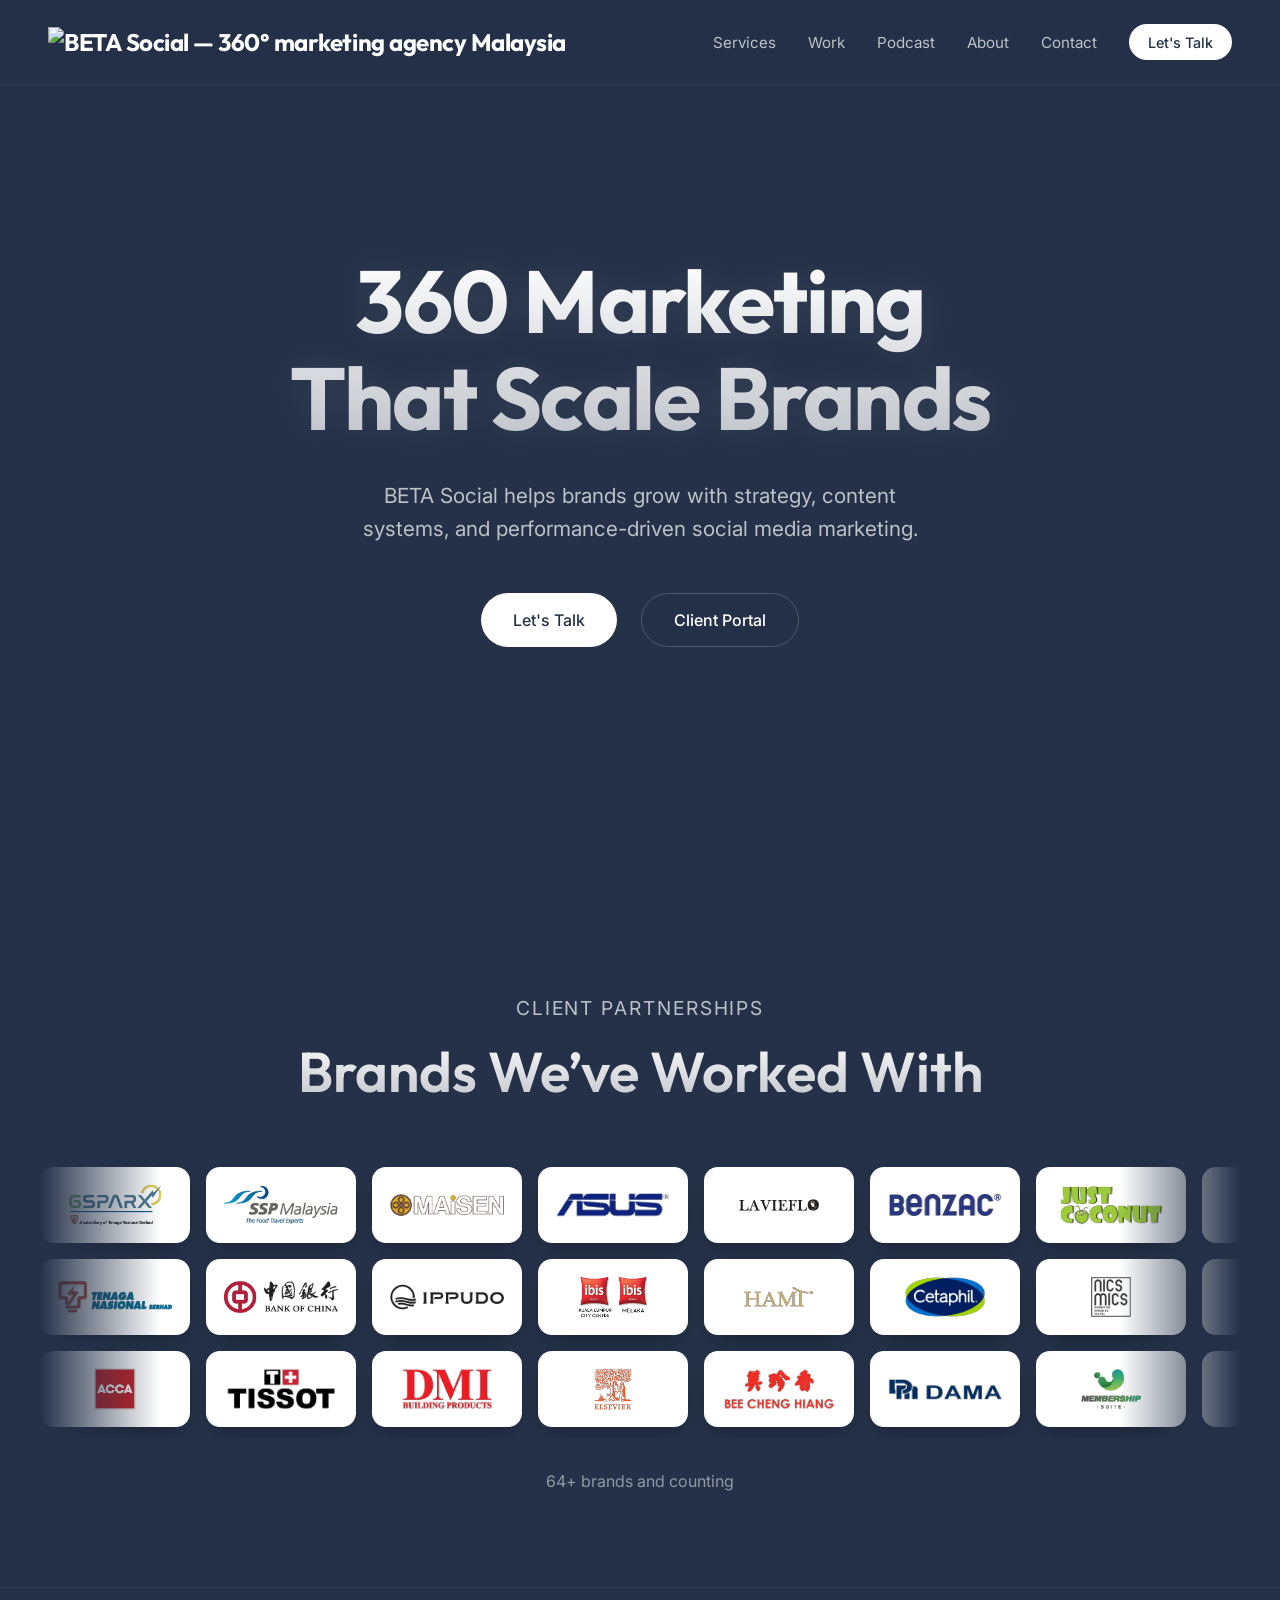
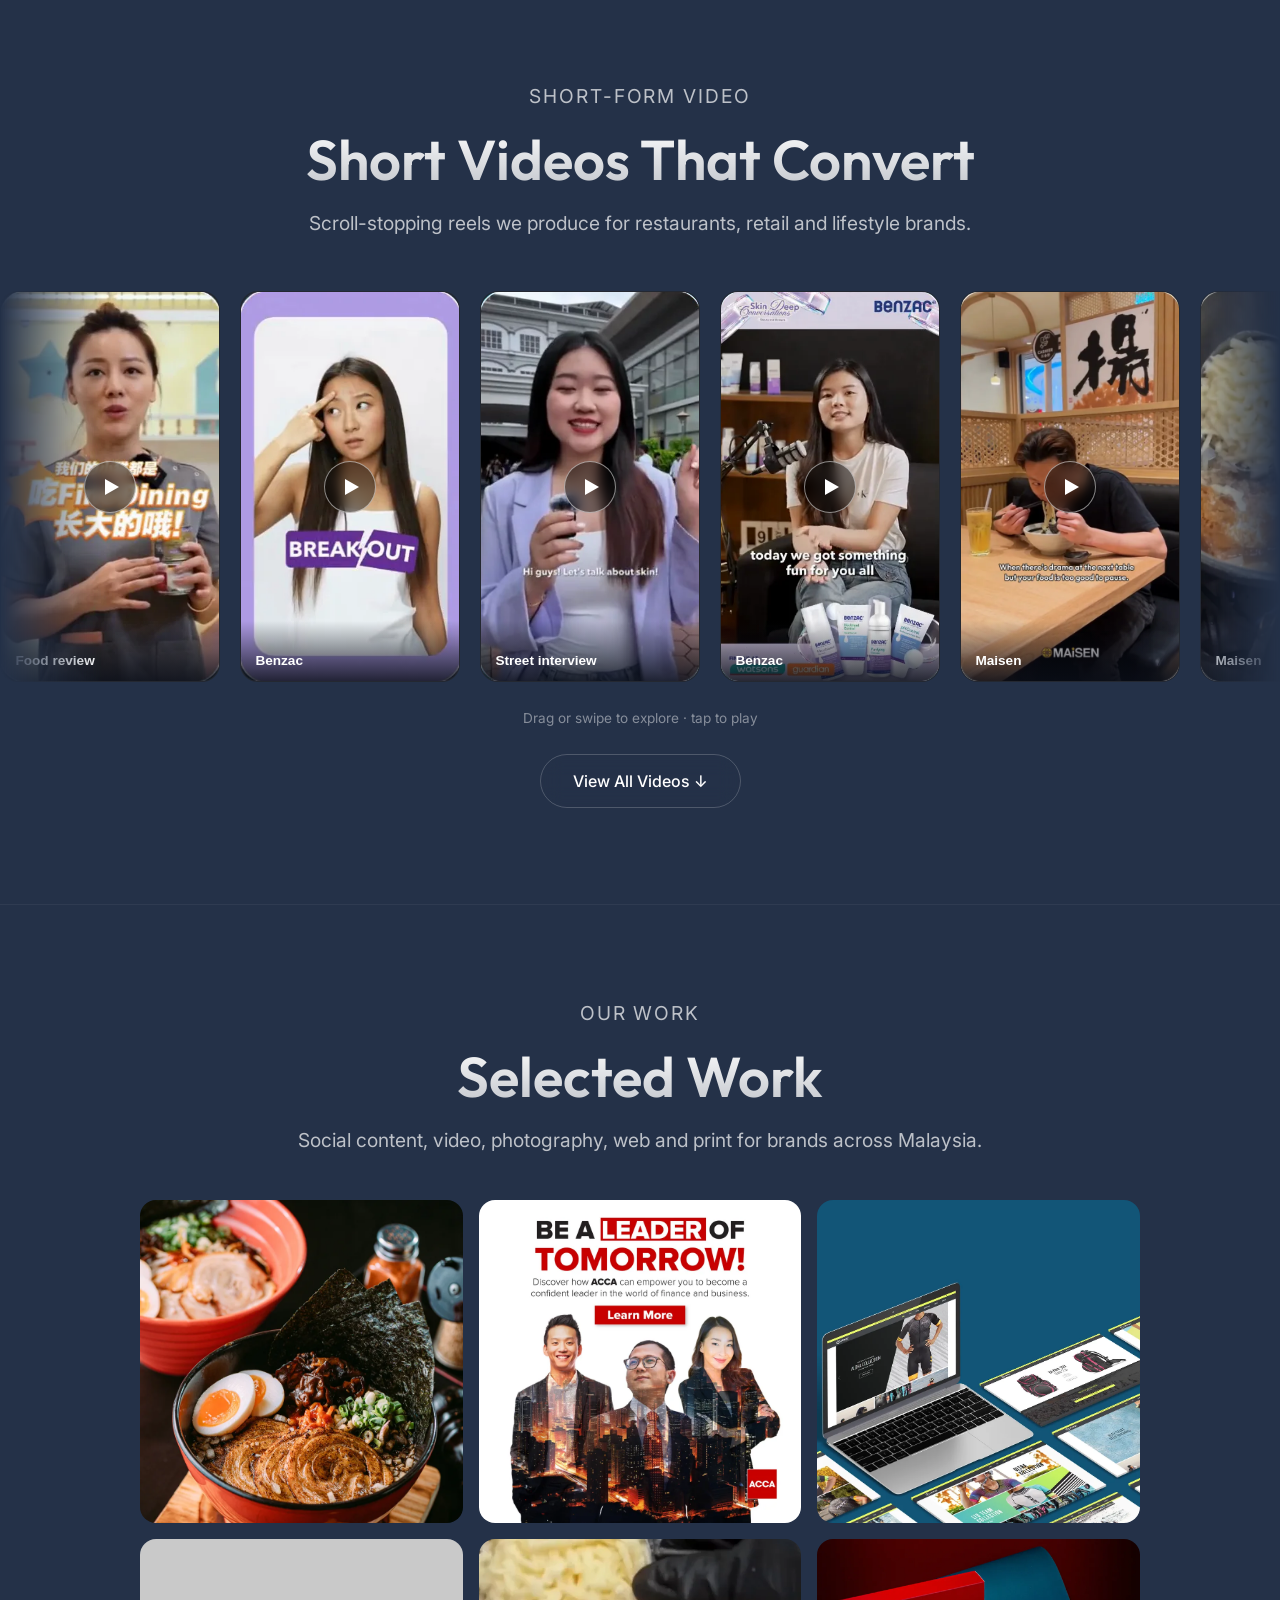
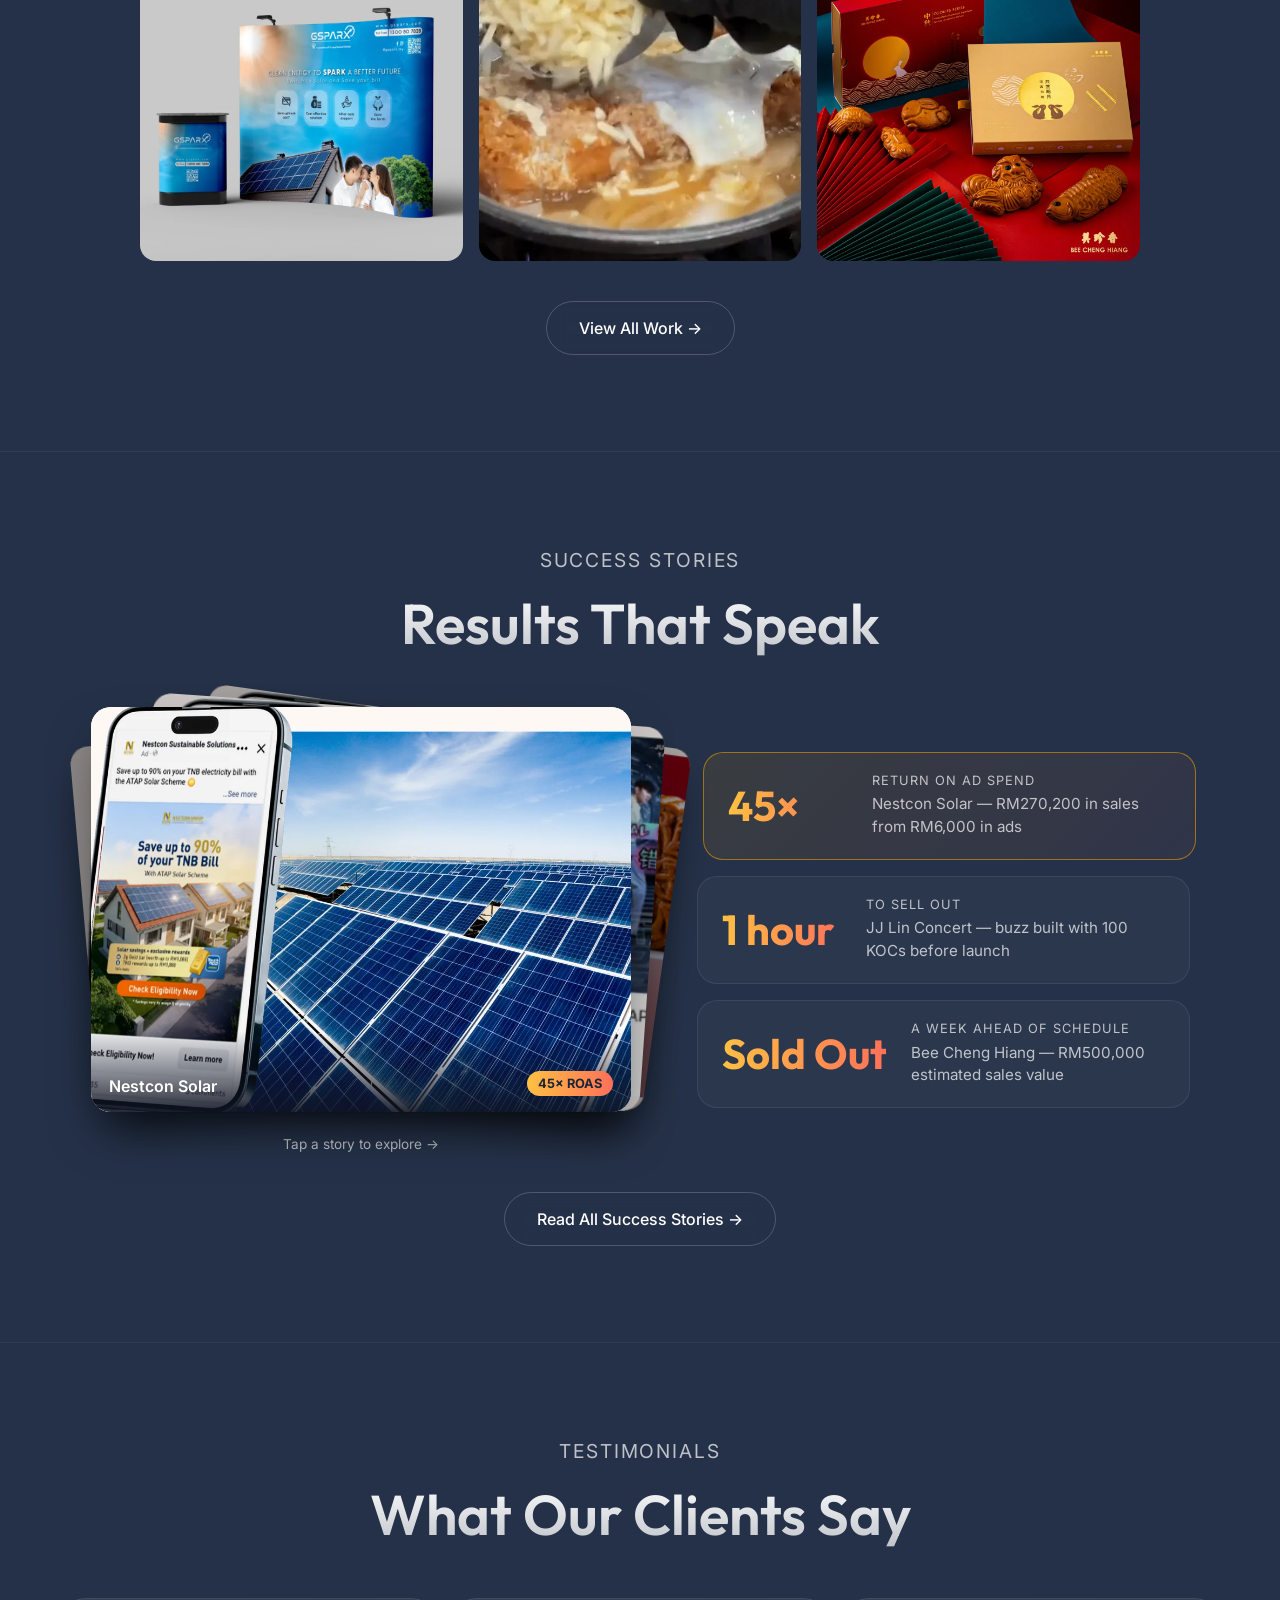
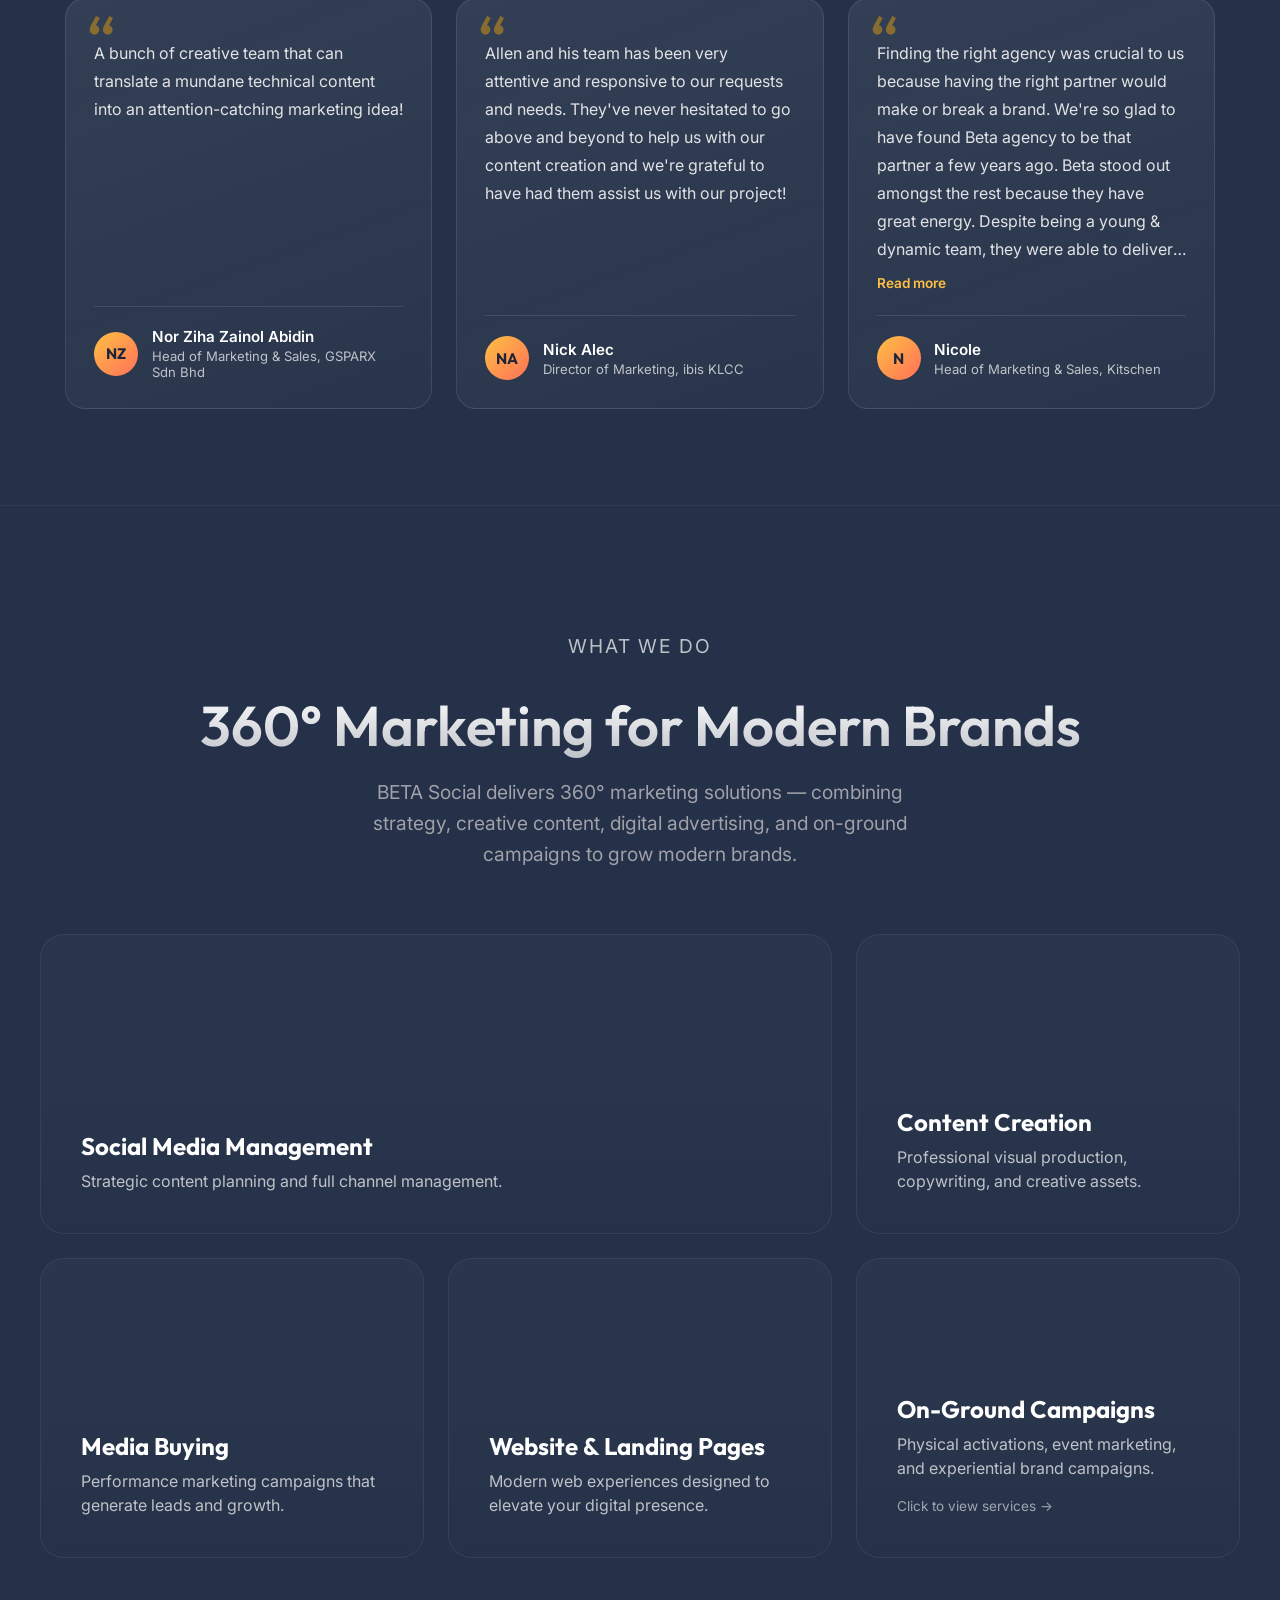
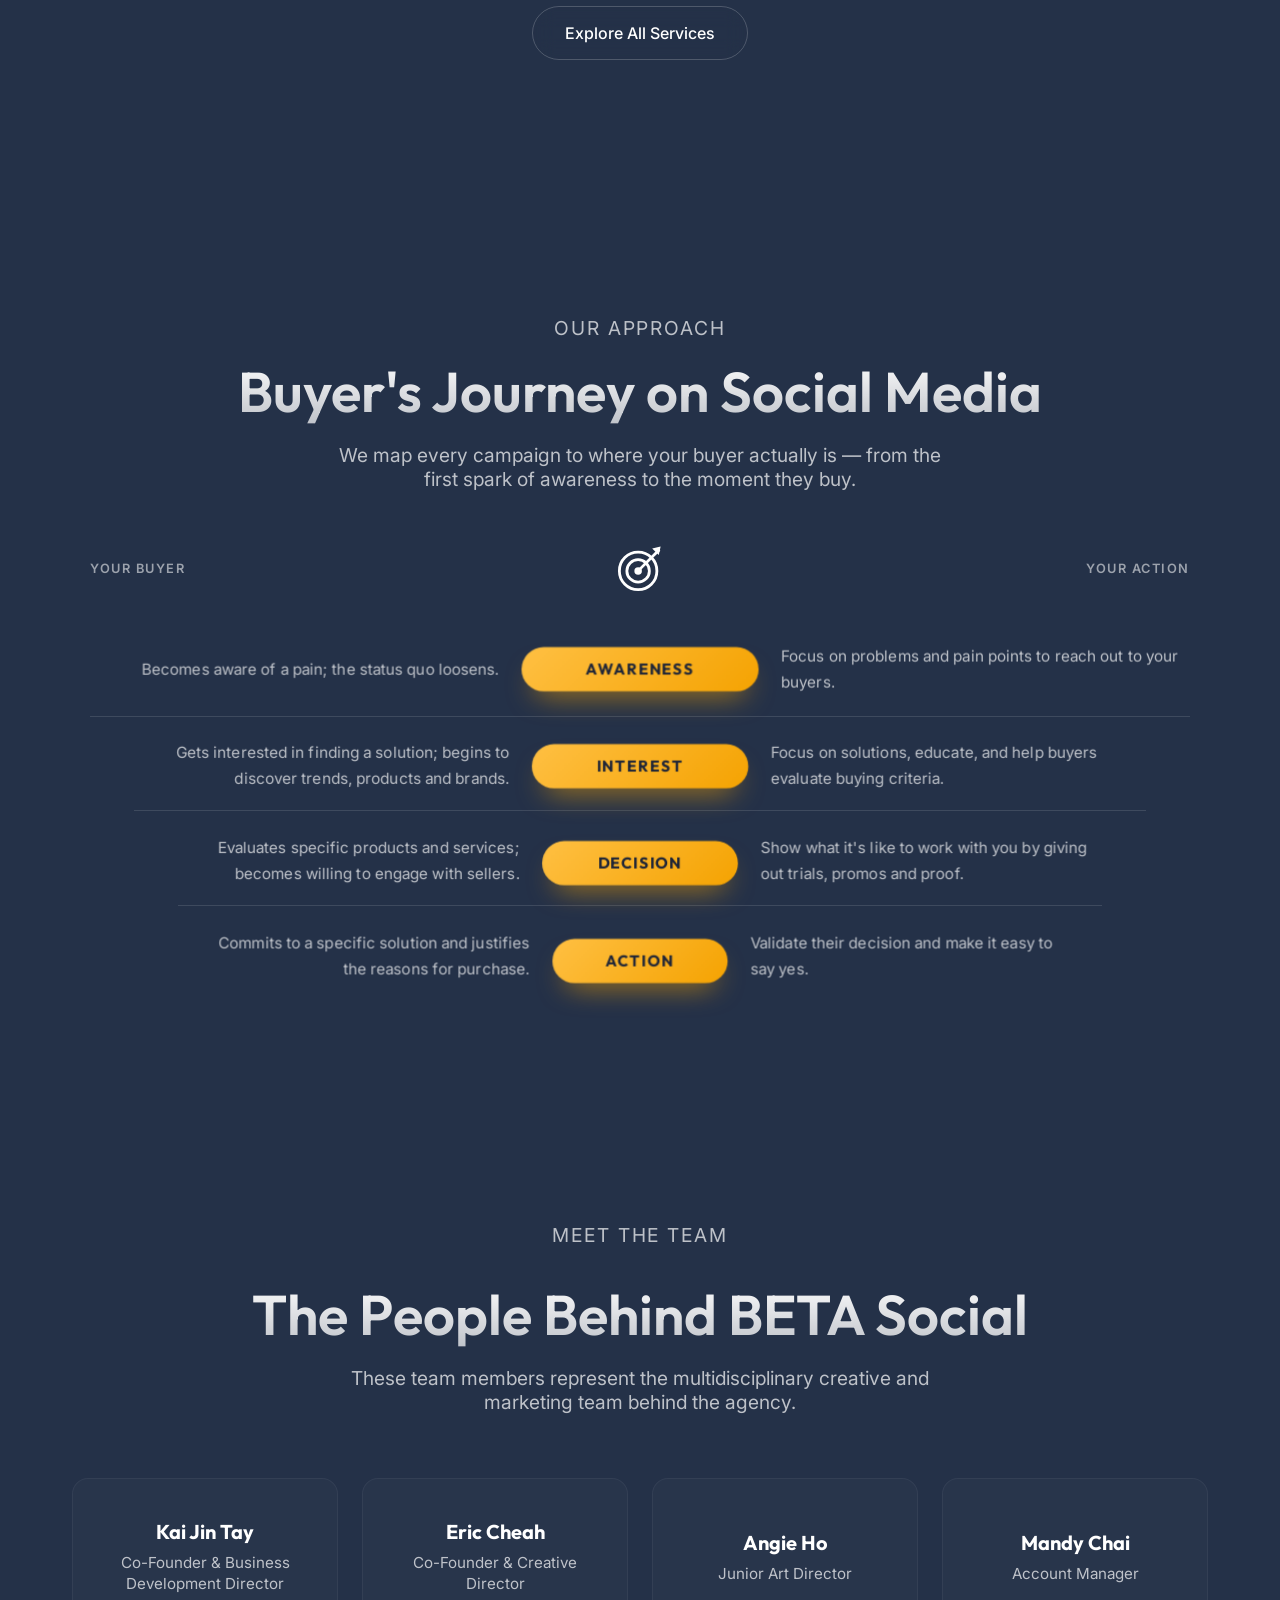
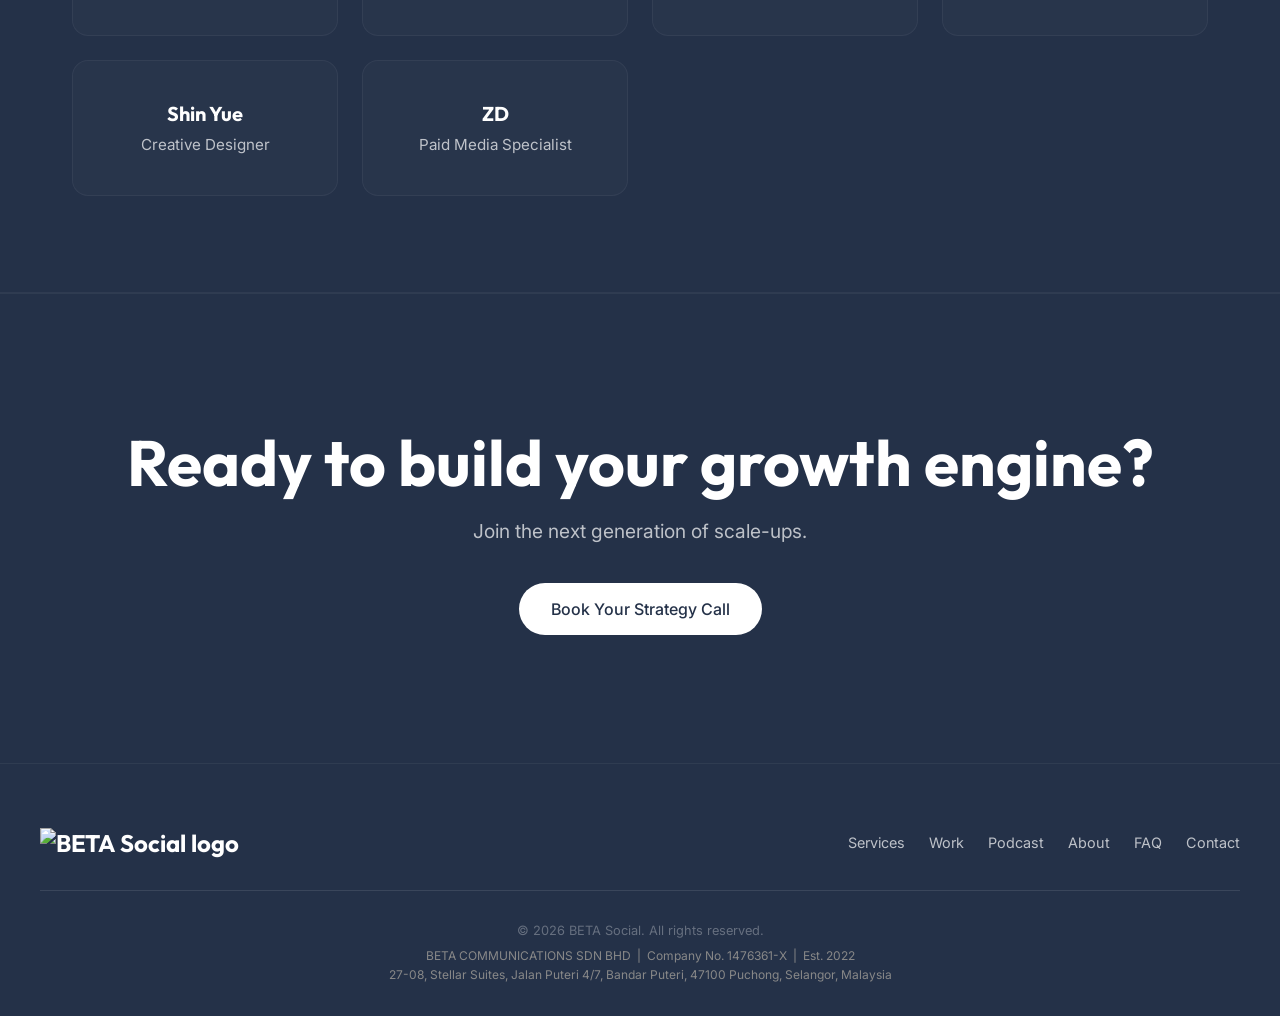
==== commit 3e04ae3f: "Add Take It Offline podcast page; fix video playback - New /podcast/ page: 2 full episodes and 12 sh" ====
--- a/index.html
+++ b/index.html
@@ -36,7 +36,7 @@
   <link href="https://fonts.googleapis.com/css2?family=Inter:wght@400;500&family=Outfit:wght@400;600;700&display=swap"
     rel="stylesheet">
 
-  <link rel="stylesheet" href="style.css?v=17">
+  <link rel="stylesheet" href="style.css?v=21">
 
   <!-- Structured data: Organization / LocalBusiness -->
   <script type="application/ld+json">
@@ -120,6 +120,7 @@
       <div class="nav-links">
         <a href="/services/">Services</a>
         <a href="/portfolio/">Work</a>
+        <a href="/podcast/">Podcast</a>
         <a href="/about/">About</a>
         <a href="/contact/">Contact</a>
       </div>
@@ -426,10 +427,70 @@
           <span class="reel-play" aria-hidden="true"></span>
           <span class="reel-client">Mazda</span>
         </button>
+        <button type="button" class="reel-card" aria-hidden="true" data-video="assets/videos/work/video-01.mp4">
+          <img src="assets/images/work/video-01.webp?v=2" alt="" width="314" height="558" loading="lazy">
+          <span class="reel-play" aria-hidden="true"></span>
+          <span class="reel-client">Food review</span>
+        </button>
+        <button type="button" class="reel-card" aria-hidden="true" data-video="assets/videos/work/video-02.mp4">
+          <img src="assets/images/work/video-02.webp?v=2" alt="" width="314" height="558" loading="lazy">
+          <span class="reel-play" aria-hidden="true"></span>
+          <span class="reel-client">Benzac</span>
+        </button>
+        <button type="button" class="reel-card" aria-hidden="true" data-video="assets/videos/work/video-03.mp4">
+          <img src="assets/images/work/video-03.webp?v=2" alt="" width="334" height="590" loading="lazy">
+          <span class="reel-play" aria-hidden="true"></span>
+          <span class="reel-client">Street interview</span>
+        </button>
+        <button type="button" class="reel-card" aria-hidden="true" data-video="assets/videos/work/video-04.mp4">
+          <img src="assets/images/work/video-04.webp?v=2" alt="" width="360" height="636" loading="lazy">
+          <span class="reel-play" aria-hidden="true"></span>
+          <span class="reel-client">Benzac</span>
+        </button>
+        <button type="button" class="reel-card" aria-hidden="true" data-video="assets/videos/work/video-05.mp4">
+          <img src="assets/images/work/video-05.webp?v=2" alt="" width="540" height="954" loading="lazy">
+          <span class="reel-play" aria-hidden="true"></span>
+          <span class="reel-client">Maisen</span>
+        </button>
+        <button type="button" class="reel-card" aria-hidden="true" data-video="assets/videos/work/video-06.mp4">
+          <img src="assets/images/work/video-06.webp?v=2" alt="" width="540" height="954" loading="lazy">
+          <span class="reel-play" aria-hidden="true"></span>
+          <span class="reel-client">Maisen</span>
+        </button>
+        <button type="button" class="reel-card" aria-hidden="true" data-video="assets/videos/work/video-07.mp4">
+          <img src="assets/images/work/video-07.webp?v=2" alt="" width="540" height="954" loading="lazy">
+          <span class="reel-play" aria-hidden="true"></span>
+          <span class="reel-client">Maisen</span>
+        </button>
+        <button type="button" class="reel-card" aria-hidden="true" data-video="assets/videos/work/video-08.mp4">
+          <img src="assets/images/work/video-08.webp?v=2" alt="" width="360" height="636" loading="lazy">
+          <span class="reel-play" aria-hidden="true"></span>
+          <span class="reel-client">Ippudo</span>
+        </button>
+        <button type="button" class="reel-card" aria-hidden="true" data-video="assets/videos/work/video-09.mp4">
+          <img src="assets/images/work/video-09.webp?v=2" alt="" width="360" height="636" loading="lazy">
+          <span class="reel-play" aria-hidden="true"></span>
+          <span class="reel-client">Maisen</span>
+        </button>
+        <button type="button" class="reel-card" aria-hidden="true" data-video="assets/videos/work/video-10.mp4">
+          <img src="assets/images/work/video-10.webp?v=2" alt="" width="360" height="636" loading="lazy">
+          <span class="reel-play" aria-hidden="true"></span>
+          <span class="reel-client">Ippudo</span>
+        </button>
+        <button type="button" class="reel-card" aria-hidden="true" data-video="assets/videos/work/video-11.mp4">
+          <img src="assets/images/work/video-11.webp?v=2" alt="" width="360" height="636" loading="lazy">
+          <span class="reel-play" aria-hidden="true"></span>
+          <span class="reel-client">My Pizza Lab</span>
+        </button>
+        <button type="button" class="reel-card" aria-hidden="true" data-video="assets/videos/work/video-12.mp4">
+          <img src="assets/images/work/video-12.webp?v=2" alt="" width="360" height="636" loading="lazy">
+          <span class="reel-play" aria-hidden="true"></span>
+          <span class="reel-client">Mazda</span>
+        </button>
       </div>
     </div>
     <p class="reels-hint">Drag or swipe to explore &middot; tap to play</p>
-    <div class="work-teaser-cta"><a href="/portfolio/#short-videos" class="btn btn-secondary">View More Videos &rarr;</a></div>
+    <div class="work-teaser-cta"><button type="button" class="btn btn-secondary reels-toggle" aria-expanded="false" aria-controls="short-videos">View All Videos &darr;</button></div>
   </section>
 
   <!-- Selected Work -->
@@ -766,6 +827,7 @@
       <div class="footer-links">
         <a href="/services/">Services</a>
         <a href="/portfolio/">Work</a>
+        <a href="/podcast/">Podcast</a>
         <a href="/about/">About</a>
         <a href="/faq/">FAQ</a>
         <a href="/contact/">Contact</a>
@@ -862,70 +924,94 @@
     (function () {
       var lane = document.querySelector('.reels-marquee'), track = document.querySelector('.reels-track');
       if (!lane || !track) return;
-      var reduce = window.matchMedia('(prefers-reduced-motion: reduce)').matches;
-      var paused = false, dragging = false, startX = 0, startScroll = 0, raf;
-      var pos = lane.scrollLeft, lastSet = lane.scrollLeft, last = 0, idleUntil = 0;
-      var SPEED = 27; // pixels per second
-
-      function half() { return track.scrollWidth / 2 || 1; }
-      function setScroll(v) { lane.scrollLeft = v; lastSet = lane.scrollLeft; }
-      function tick(now) {
-        var dt = last ? Math.min((now - last) / 1000, 0.05) : 0;
-        last = now;
-        // Stand aside while the viewer is scrolling, so the two don't fight
-        if (!paused && !dragging && now > idleUntil) {
-          var h = half();
-          pos += SPEED * dt;
-          if (pos >= h) pos -= h;
-          setScroll(pos);
-        }
-        raf = requestAnimationFrame(tick);
+      var dragging = false, startX = 0, startScroll = 0, idleTimer, shift = 0;
+
+      // One set of cards repeats three times; measure exactly how far one set runs
+      function measure() {
+        var cards = track.children;
+        var perSet = cards.length / 3;
+        if (!perSet || !cards[perSet]) return;
+        shift = cards[perSet].offsetLeft - cards[0].offsetLeft;
+        track.style.setProperty('--shift', shift + 'px');
       }
-      if (!reduce) raf = requestAnimationFrame(tick);
-
-      lane.addEventListener('focusin', function () { paused = true; });
-      lane.addEventListener('focusout', function () { paused = false; });
-      // Keep our float position in step with manual scrolling, and loop both ways
+      measure();
+      var resizeTimer;
+      window.addEventListener('resize', function () {
+        clearTimeout(resizeTimer);
+        resizeTimer = setTimeout(measure, 200);
+      });
+
+      function half() { return shift || track.scrollWidth / 3 || 1; }
+      function holdStill() {
+        lane.classList.add('is-paused');
+        clearTimeout(idleTimer);
+        idleTimer = setTimeout(function () { lane.classList.remove('is-paused'); }, 1200);
+      }
+
+      // Loop the manual scroll, and pause the drift briefly while scrolling
       lane.addEventListener('scroll', function () {
-        // Anything we didn't set ourselves came from the viewer
-        if (Math.abs(lane.scrollLeft - lastSet) > 2) idleUntil = performance.now() + 1200;
         var h = half();
-        if (lane.scrollLeft >= h) setScroll(lane.scrollLeft - h);
-        else if (lane.scrollLeft <= 0) setScroll(lane.scrollLeft + h);
-        pos = lane.scrollLeft;
-        lastSet = lane.scrollLeft;
+        if (lane.scrollLeft >= h) lane.scrollLeft -= h;
+        else if (lane.scrollLeft <= 0) lane.scrollLeft += h;
+        holdStill();
       }, { passive: true });
 
       // Drag to scroll with a mouse; touch and trackpad scroll natively
       lane.addEventListener('pointerdown', function (ev) {
         if (ev.pointerType === 'touch') return;
         dragging = true; startX = ev.clientX; startScroll = lane.scrollLeft;
-        lane.classList.add('is-dragging');
+        lane.classList.add('is-dragging', 'is-paused');
+        clearTimeout(idleTimer);
       });
       window.addEventListener('pointermove', function (ev) {
         if (!dragging) return;
         lane.scrollLeft = startScroll - (ev.clientX - startX);
       });
+      window.addEventListener('pointercancel', function () {
+        dragging = false;
+        lane.classList.remove('is-dragging');
+        holdStill();
+      });
       window.addEventListener('pointerup', function (ev) {
         if (!dragging) return;
-        dragging = false; lane.classList.remove('is-dragging');
+        dragging = false;
+        lane.classList.remove('is-dragging');
+        holdStill();
         if (Math.abs(ev.clientX - startX) > 6) lane.dataset.dragged = '1';
         setTimeout(function () { delete lane.dataset.dragged; }, 50);
       });
 
+
+      // "View All Videos" expands the row into a grid of every reel
+      var section = lane.closest('.reels-section');
+      var toggle = section && section.querySelector('.reels-toggle');
+      if (toggle) {
+        toggle.addEventListener('click', function () {
+          var open = section.classList.toggle('is-expanded');
+          toggle.innerHTML = open ? 'Show Less \u2191' : 'View All Videos \u2193';
+          toggle.setAttribute('aria-expanded', String(open));
+          if (!open) { lane.scrollLeft = 0; measure(); }
+        });
+      }
+
       track.addEventListener('click', function (ev) {
         var card = ev.target.closest('.reel-card');
-        if (!card || card.querySelector('video') || lane.dataset.dragged) return;
+        if (!card || card.tagName !== 'BUTTON' || lane.dataset.dragged) return;
         var v = document.createElement('video');
         v.src = card.dataset.video;
         v.controls = true; v.autoplay = true; v.muted = true; v.loop = true; v.playsInline = true;
         v.poster = card.querySelector('img').src;
-        card.querySelector('img').hidden = true;
-        card.classList.add('is-playing');
-        card.appendChild(v);
-        v.play();
-        paused = true;
-        v.addEventListener('pause', function () { paused = false; });
+        // Replace the button entirely: a <video> inside a <button> is invalid and
+        // the button would swallow clicks on the player controls.
+        var holder = document.createElement('div');
+        holder.className = 'reel-card is-playing';
+        holder.dataset.video = card.dataset.video;
+        holder.appendChild(v);
+        card.replaceWith(holder);
+        v.play().catch(function () {});
+        clearTimeout(idleTimer);
+        lane.classList.add('is-paused');
+        v.addEventListener('pause', function () { lane.classList.remove('is-paused'); });
       });
     })();
   </script>
--- a/style.css
+++ b/style.css
@@ -634,6 +634,101 @@
   .funnel-icon { animation: none; }
 }
 
+/* Podcast episodes */
+.ep-grid {
+  display: grid;
+  grid-template-columns: repeat(2, 1fr);
+  gap: 1.5rem;
+  max-width: 1000px;
+  margin: 0 auto;
+}
+
+.ep-card {
+  display: flex;
+  flex-direction: column;
+  border-radius: 20px;
+  overflow: hidden;
+  background: rgba(255, 255, 255, 0.04);
+  border: 1px solid rgba(255, 255, 255, 0.1);
+  transition: transform 0.35s ease, border-color 0.35s ease;
+}
+
+.ep-card:hover { transform: translateY(-4px); border-color: rgba(245, 163, 2, 0.45); }
+
+.ep-thumb {
+  position: relative;
+  display: block;
+  width: 100%;
+  aspect-ratio: 16 / 9;
+  padding: 0;
+  border: 0;
+  background: #11161f;
+  cursor: pointer;
+  overflow: hidden;
+}
+
+.ep-thumb img { width: 100%; height: 100%; object-fit: cover; display: block; }
+.ep-thumb iframe { width: 100%; height: 100%; border: 0; display: block; }
+.ep-thumb.is-playing { cursor: default; aspect-ratio: 16 / 9; }
+
+.ep-play {
+  position: absolute;
+  top: 50%;
+  left: 50%;
+  width: 66px;
+  height: 66px;
+  margin: -33px 0 0 -33px;
+  border-radius: 50%;
+  background: rgba(0, 0, 0, 0.5);
+  backdrop-filter: blur(6px);
+  border: 1px solid rgba(255, 255, 255, 0.55);
+  transition: transform 0.3s ease, background-color 0.3s ease;
+}
+
+.ep-play::after {
+  content: "";
+  position: absolute;
+  top: 50%;
+  left: 54%;
+  transform: translate(-50%, -50%);
+  border-style: solid;
+  border-width: 11px 0 11px 18px;
+  border-color: transparent transparent transparent #fff;
+}
+
+.ep-thumb:hover .ep-play { transform: scale(1.1); background: rgba(245, 163, 2, 0.85); }
+
+.ep-length {
+  position: absolute;
+  right: 0.7rem;
+  bottom: 0.7rem;
+  padding: 0.2rem 0.5rem;
+  border-radius: 6px;
+  font-size: 0.78rem;
+  font-weight: 600;
+  color: #fff;
+  background: rgba(0, 0, 0, 0.75);
+}
+
+.ep-body { padding: 1.25rem 1.4rem 1.4rem; }
+
+.ep-body h3 {
+  font-family: var(--font-display);
+  font-size: 1.2rem;
+  font-weight: 600;
+  line-height: 1.35;
+  margin: 0 0 0.6rem;
+}
+
+.ep-link { font-size: 0.9rem; color: #ffc043; text-decoration: none; }
+.ep-link:hover { text-decoration: underline; }
+
+.short-card iframe { width: 100%; height: 100%; border: 0; display: block; }
+
+@media (max-width: 760px) {
+  .ep-grid { grid-template-columns: 1fr; }
+}
+
 /* Short-form video reels: sliding row */
 .reels-section {
   padding: 6rem 0 !important;
@@ -662,7 +757,43 @@
   display: flex;
   gap: 1.25rem;
   width: max-content;
-}
+  /* Compositor-driven drift: smooth at any speed, unlike per-frame scrolling */
+  animation: reels-slide 107s linear infinite;
+  will-change: transform;
+}
+
+@keyframes reels-slide {
+  from { transform: translateX(0); }
+  to { transform: translateX(calc(var(--shift, 33.3333%) * -1)); }
+}
+
+/* Paused while the viewer scrolls, drags, or watches a video */
+.reels-marquee.is-paused .reels-track { animation-play-state: paused; }
+
+/* Expanded: every reel laid out as a grid, like the work gallery */
+.reels-section.is-expanded .reels-marquee {
+  overflow: visible;
+  cursor: default;
+  max-width: 1200px;
+  margin: 0 auto;
+  padding: 0 2rem;
+  -webkit-mask-image: none;
+  mask-image: none;
+}
+
+.reels-section.is-expanded .reels-track {
+  display: grid;
+  grid-template-columns: repeat(auto-fill, minmax(200px, 1fr));
+  gap: 1.25rem;
+  width: auto;
+  animation: none;
+  transform: none !important;
+}
+
+/* Only the original set — the repeats exist just for the sliding loop */
+.reels-section.is-expanded .reel-card[aria-hidden="true"] { display: none; }
+.reels-section.is-expanded .reel-card { width: auto; }
+.reels-section.is-expanded .reels-hint { display: none; }
 
 .reels-hint {
   text-align: center;
@@ -749,11 +880,12 @@
 
 @media (max-width: 560px) {
   .reels-section { padding: 4rem 0 !important; }
-  .reels-track { gap: 0.75rem; }
+  .reels-track { gap: 0.75rem; animation-duration: 76s; }
   .reel-card { width: 160px; border-radius: 12px; }
 }
 
 @media (prefers-reduced-motion: reduce) {
+  .reels-track { animation: none; }
   .reel-card { transition: none; }
 }
 
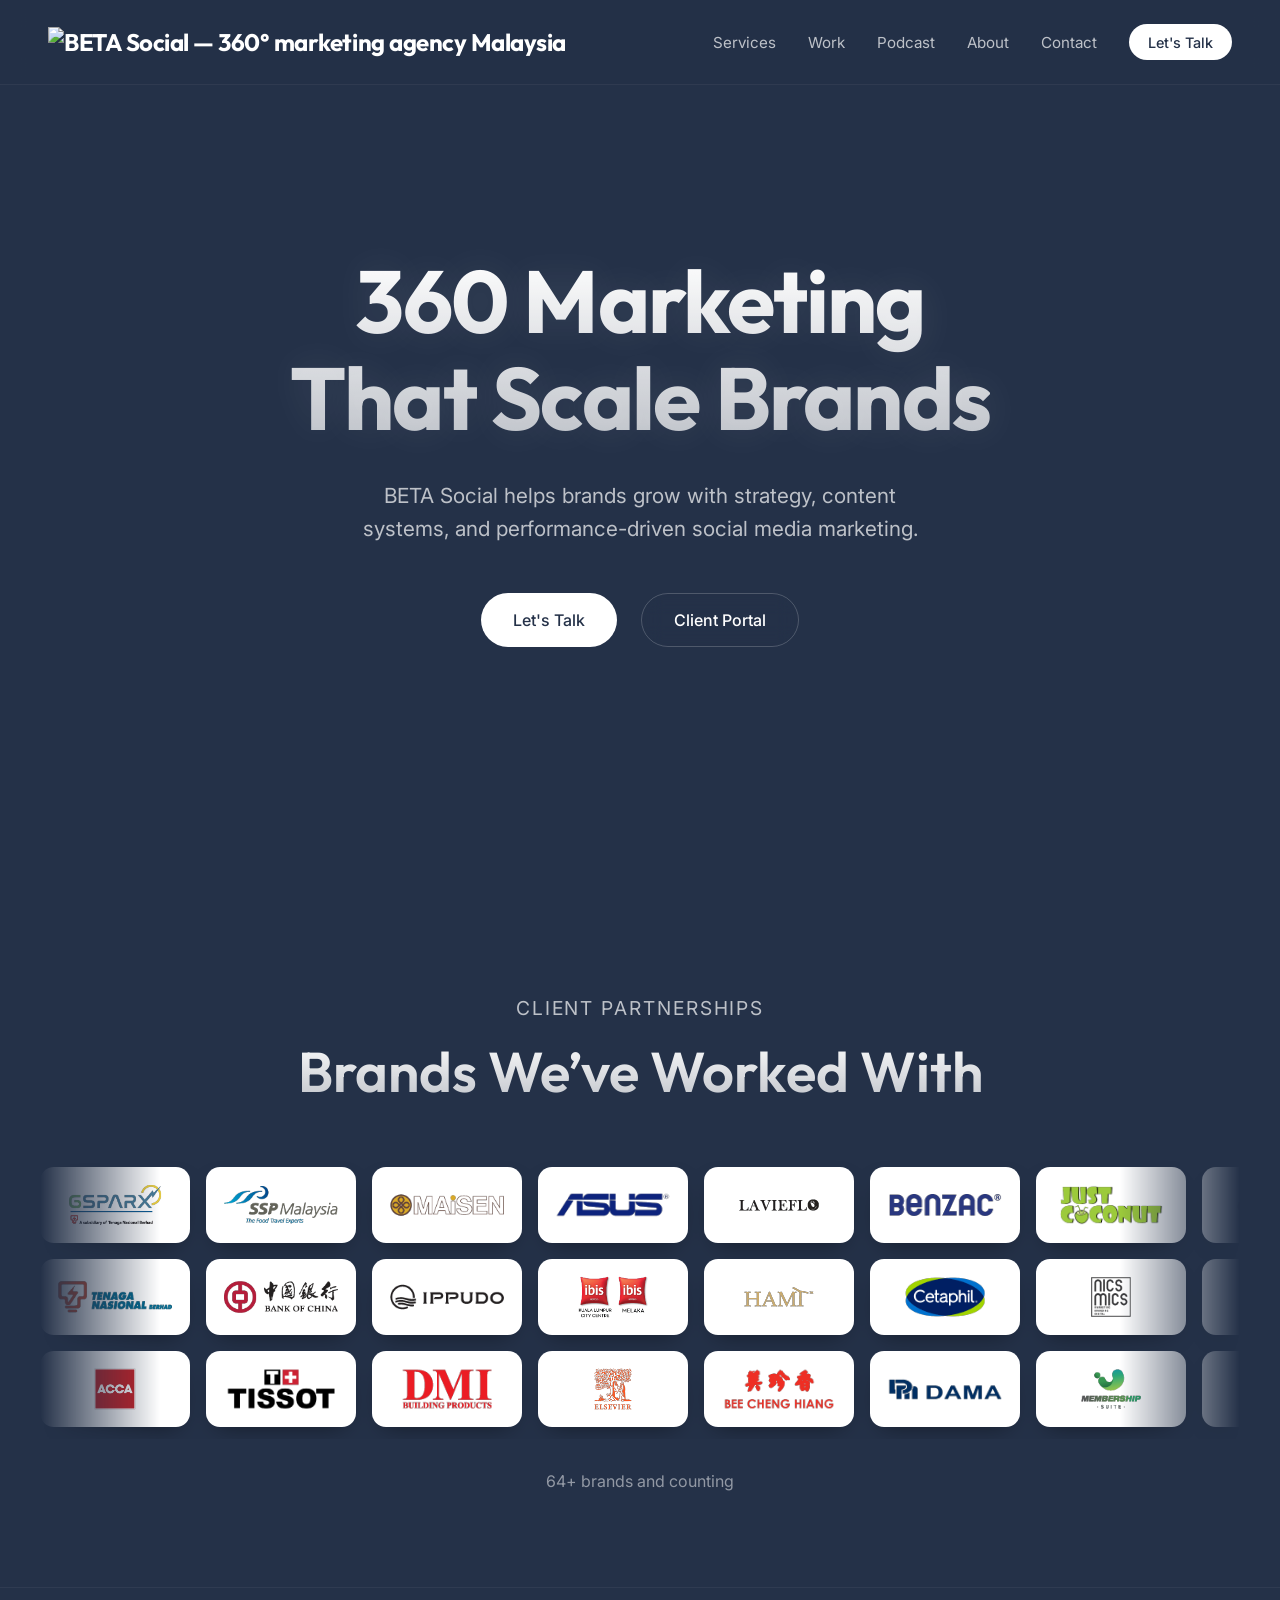
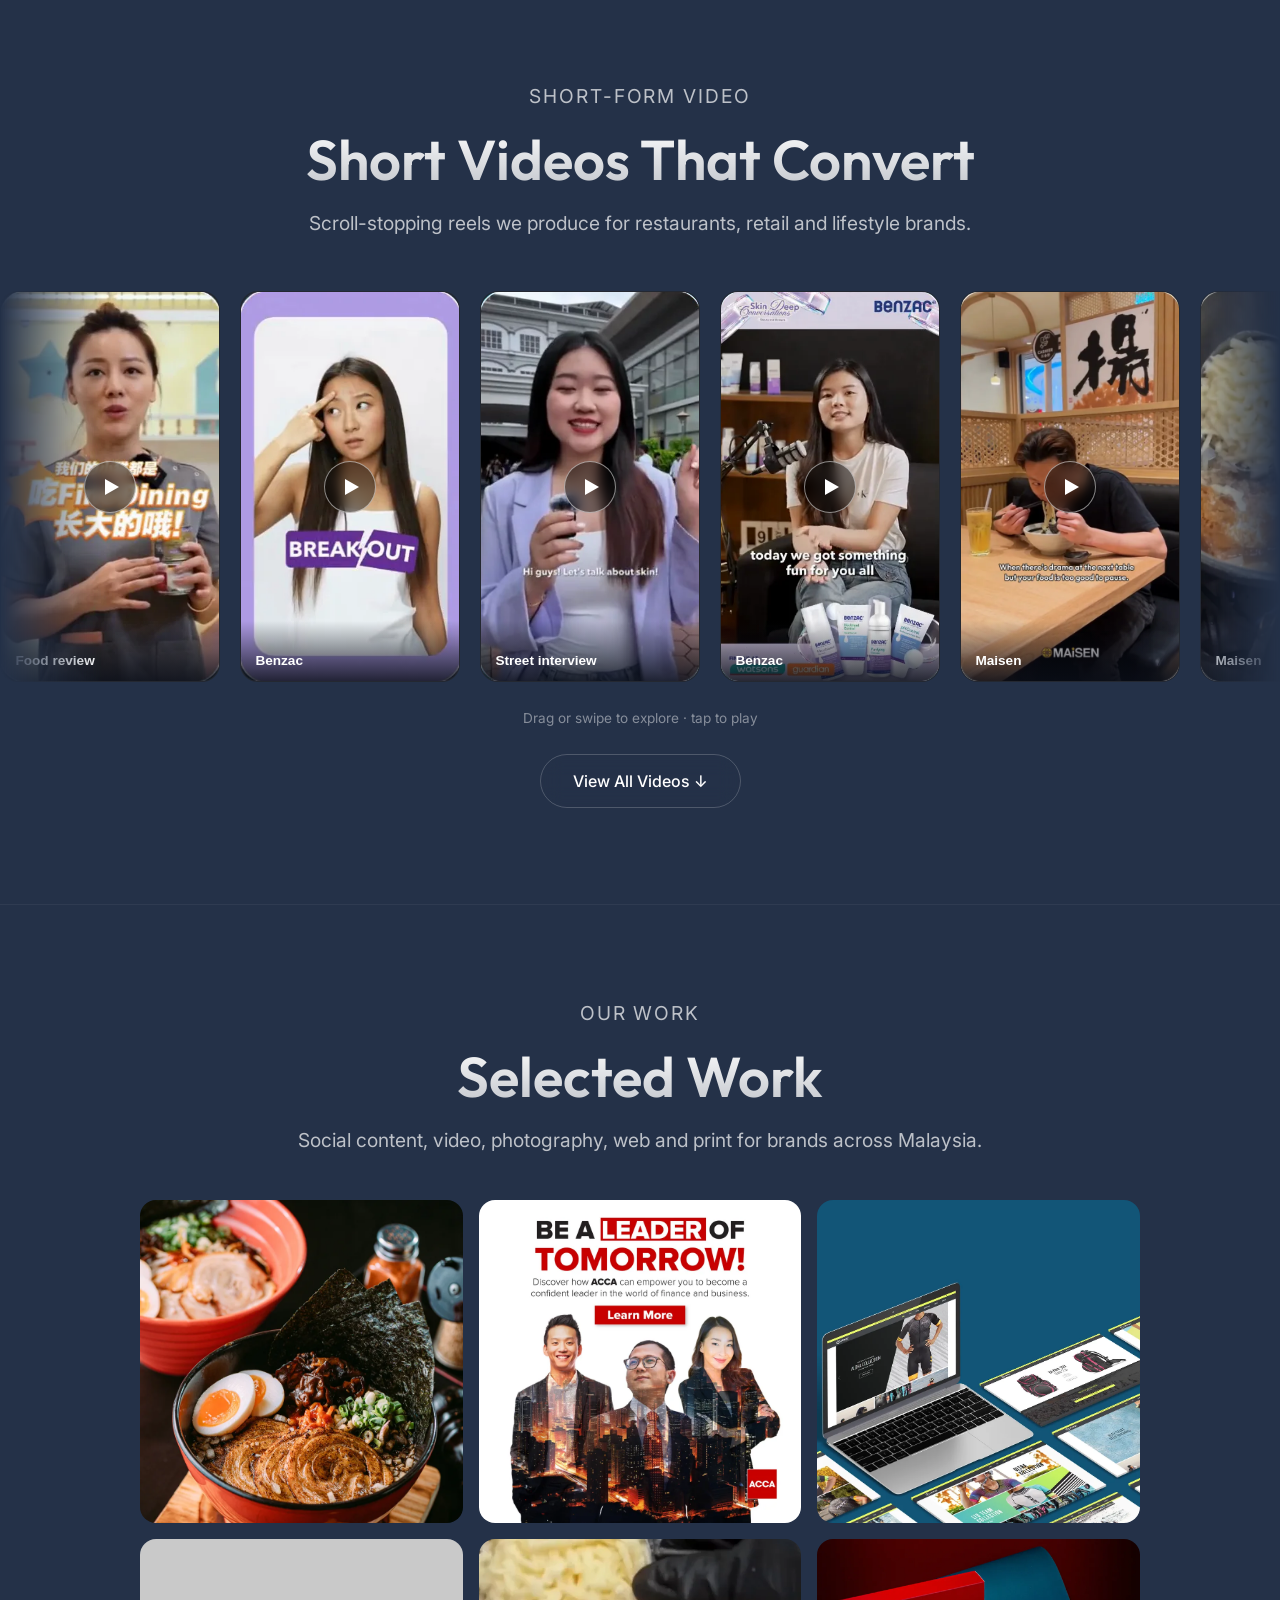
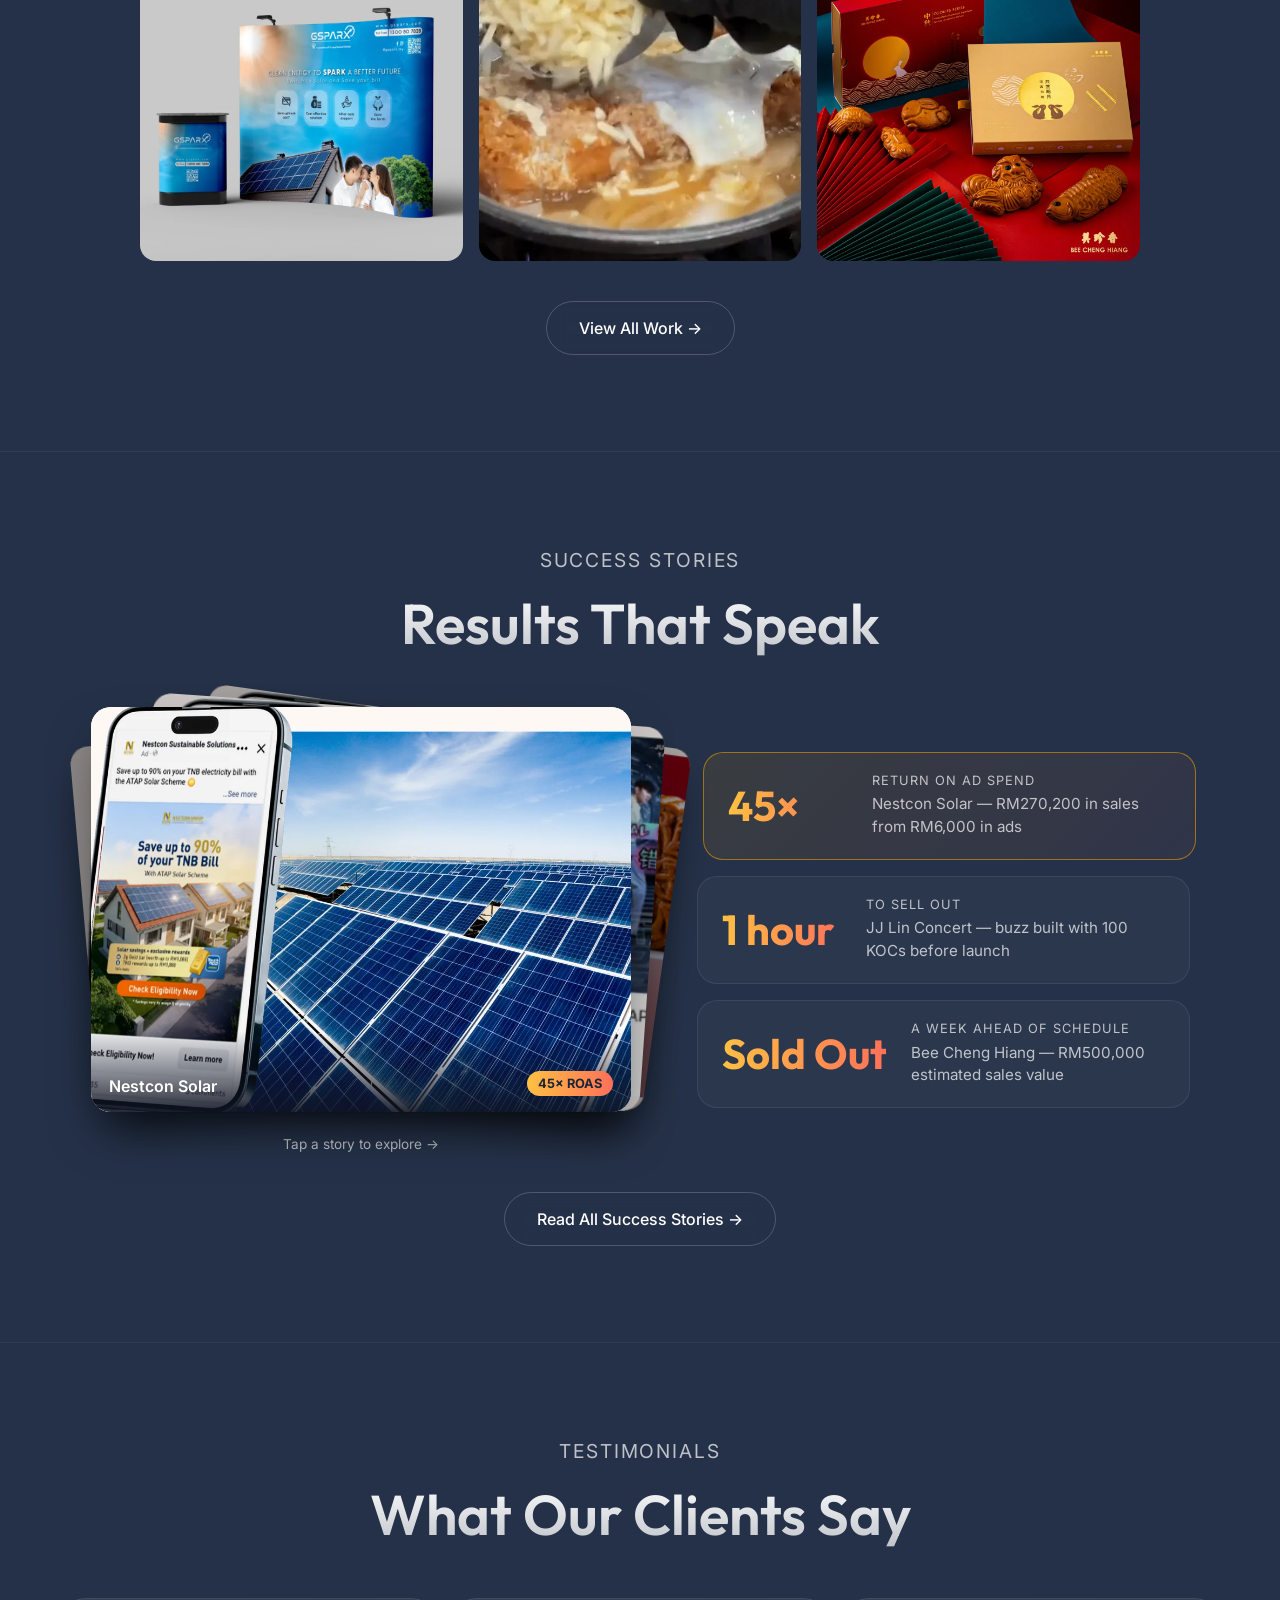
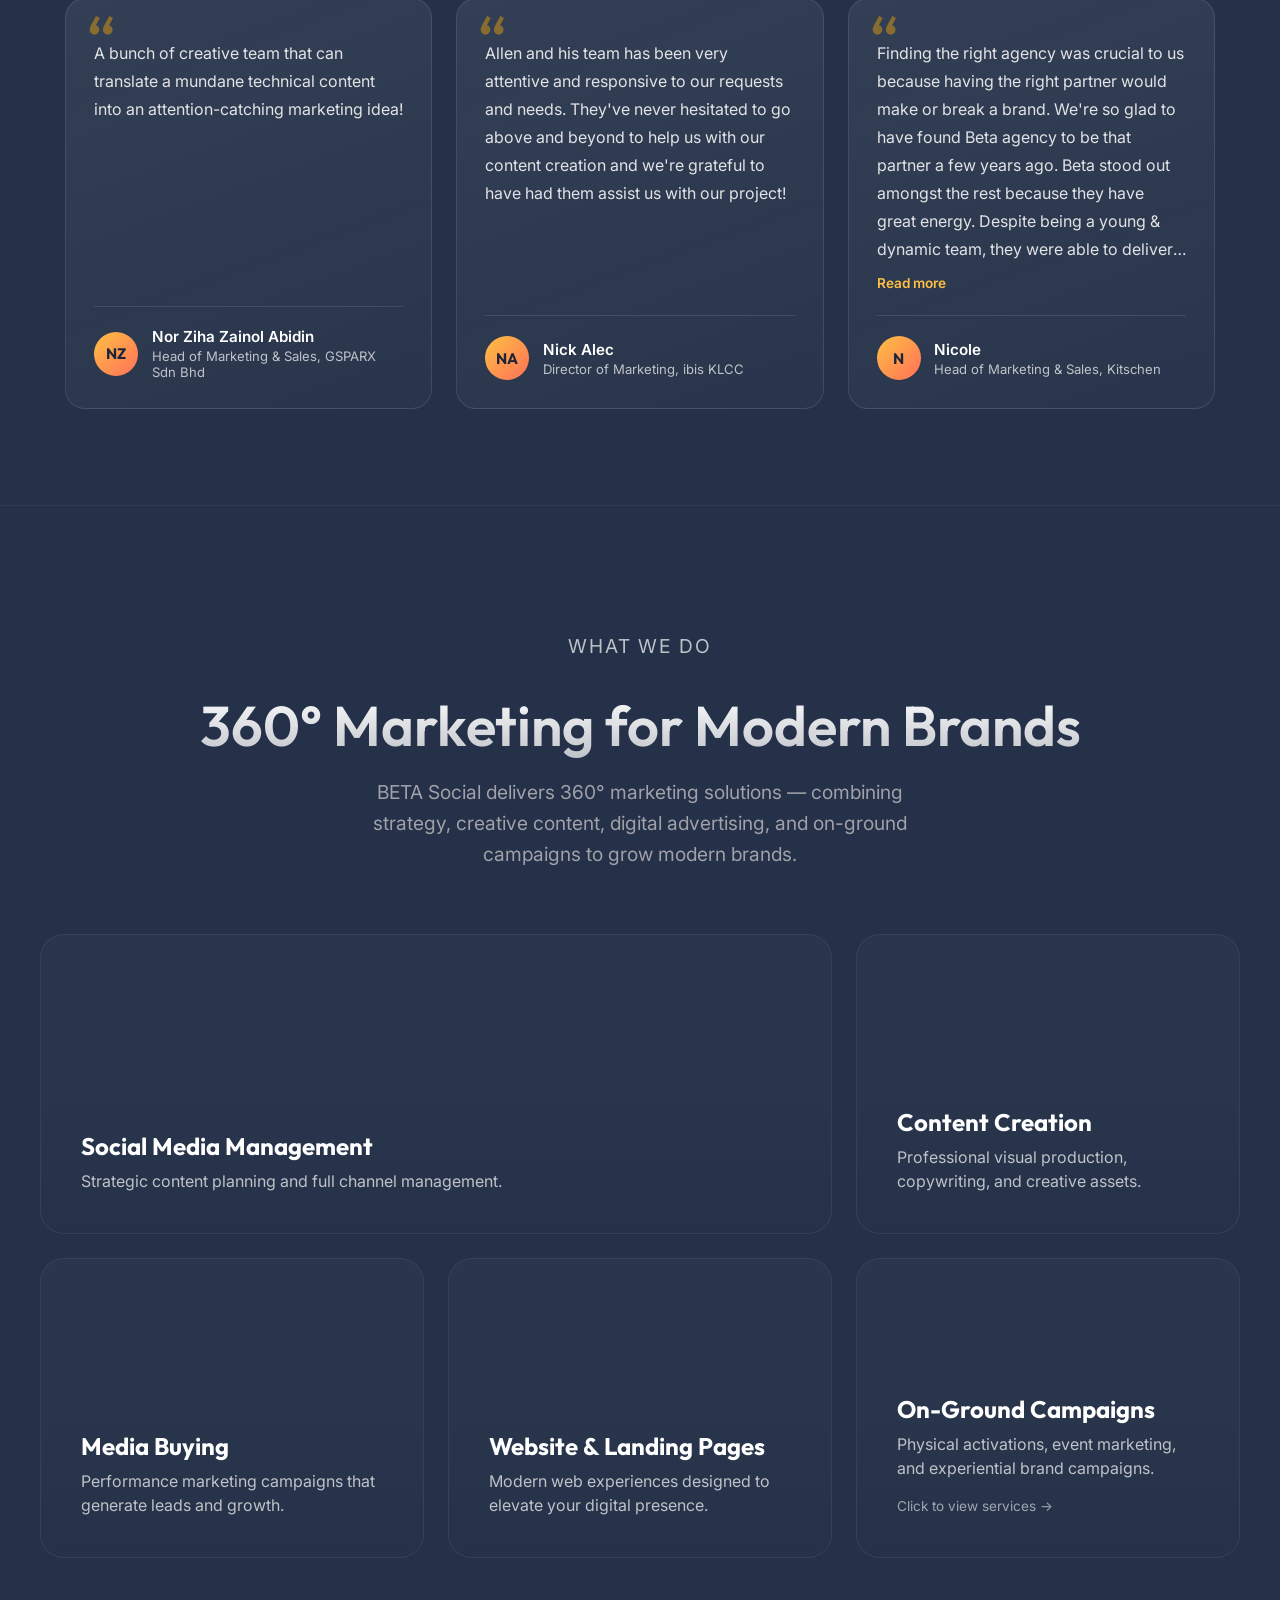
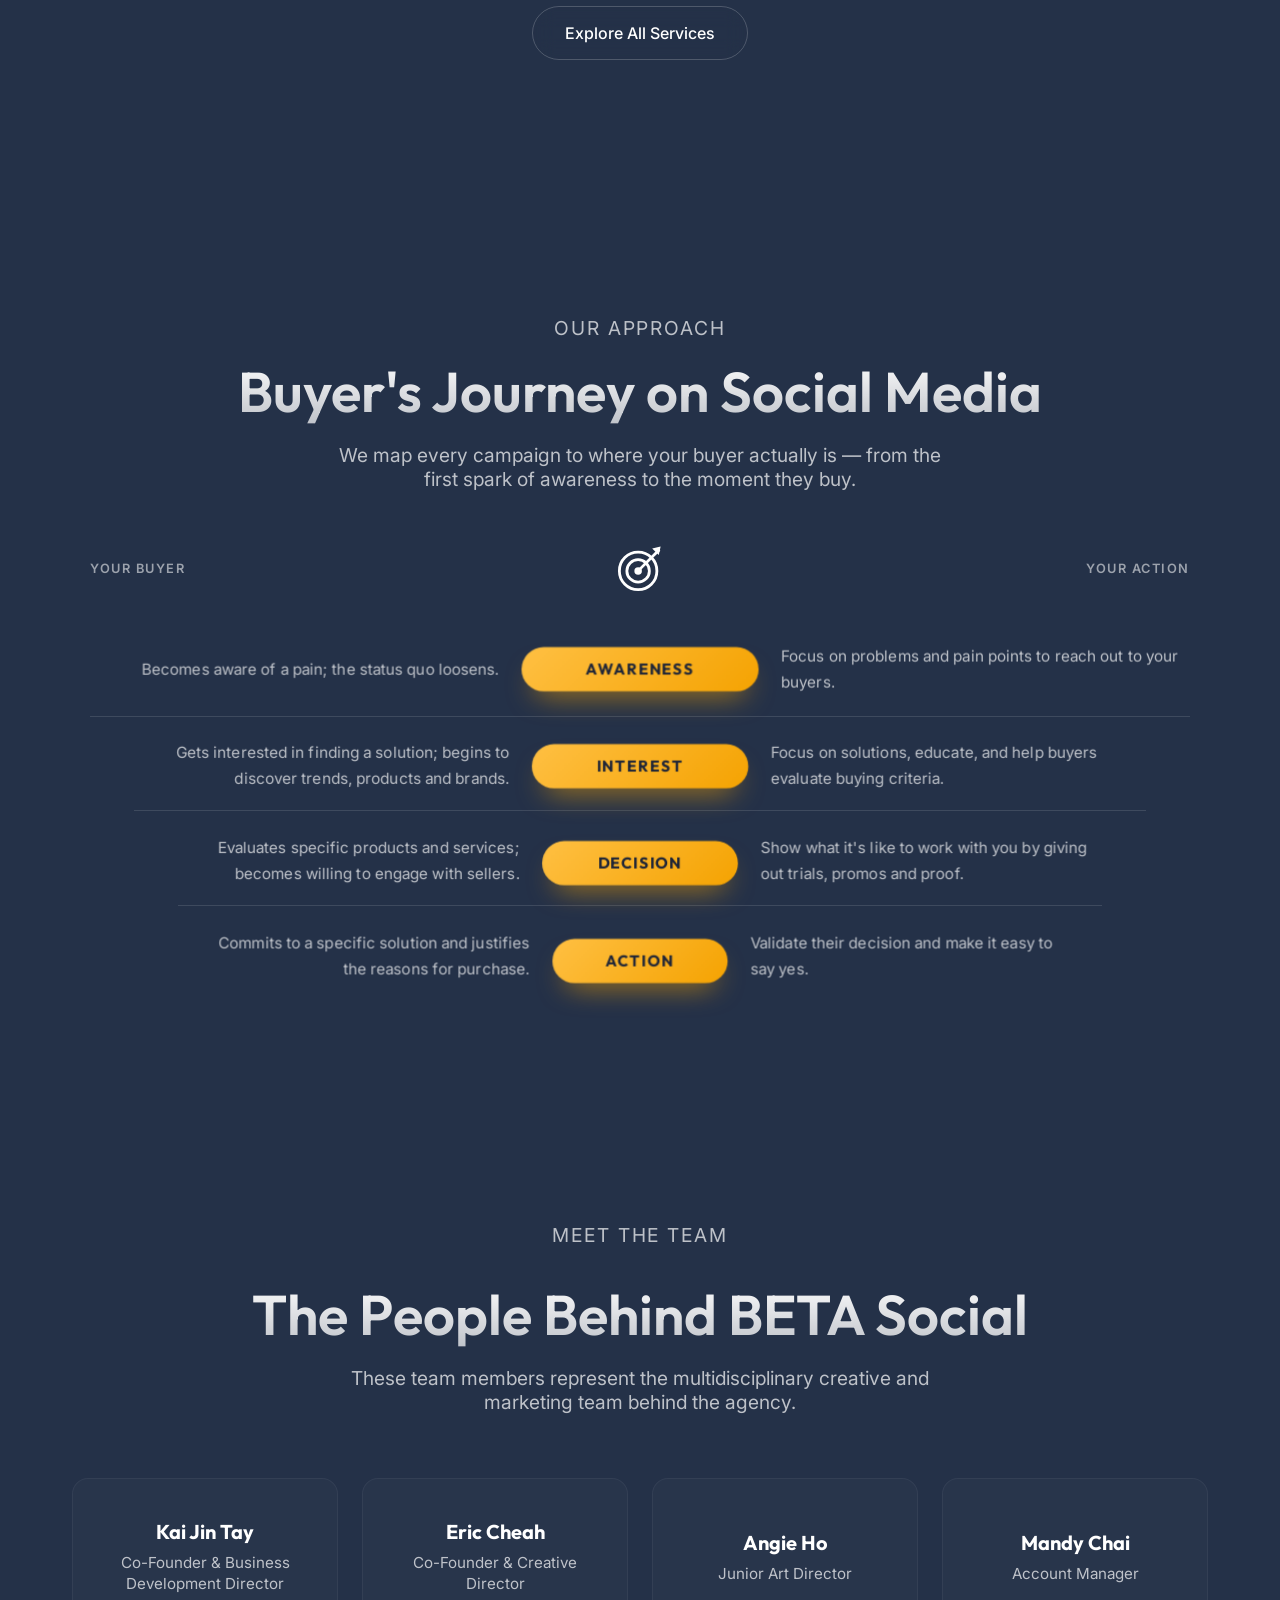
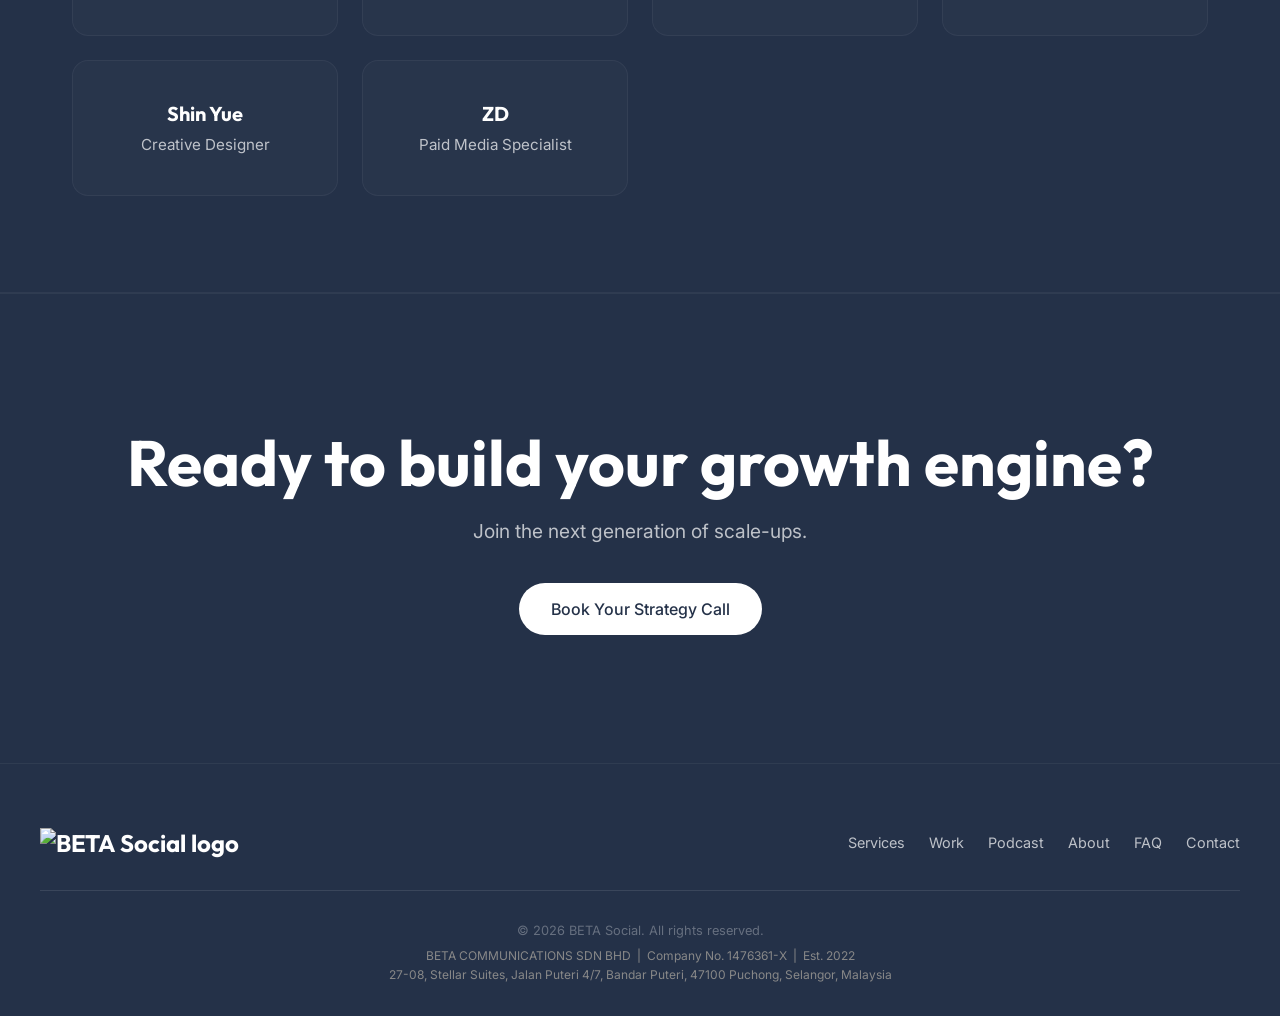
==== commit 2dd3600d: "Pause the video sliders on hover Cursor over a slider stops it; touch devices excluded so a tap can'" ====
--- a/index.html
+++ b/index.html
@@ -36,7 +36,7 @@
   <link href="https://fonts.googleapis.com/css2?family=Inter:wght@400;500&family=Outfit:wght@400;600;700&display=swap"
     rel="stylesheet">
 
-  <link rel="stylesheet" href="style.css?v=21">
+  <link rel="stylesheet" href="style.css?v=22">
 
   <!-- Structured data: Organization / LocalBusiness -->
   <script type="application/ld+json">
--- a/style.css
+++ b/style.css
@@ -770,6 +770,12 @@
 /* Paused while the viewer scrolls, drags, or watches a video */
 .reels-marquee.is-paused .reels-track { animation-play-state: paused; }
 
+/* Paused while the cursor is over the row (pointer devices only, so it
+   doesn't stick after a tap on touchscreens) */
+@media (hover: hover) {
+  .reels-marquee:hover .reels-track { animation-play-state: paused; }
+}
+
 /* Expanded: every reel laid out as a grid, like the work gallery */
 .reels-section.is-expanded .reels-marquee {
   overflow: visible;
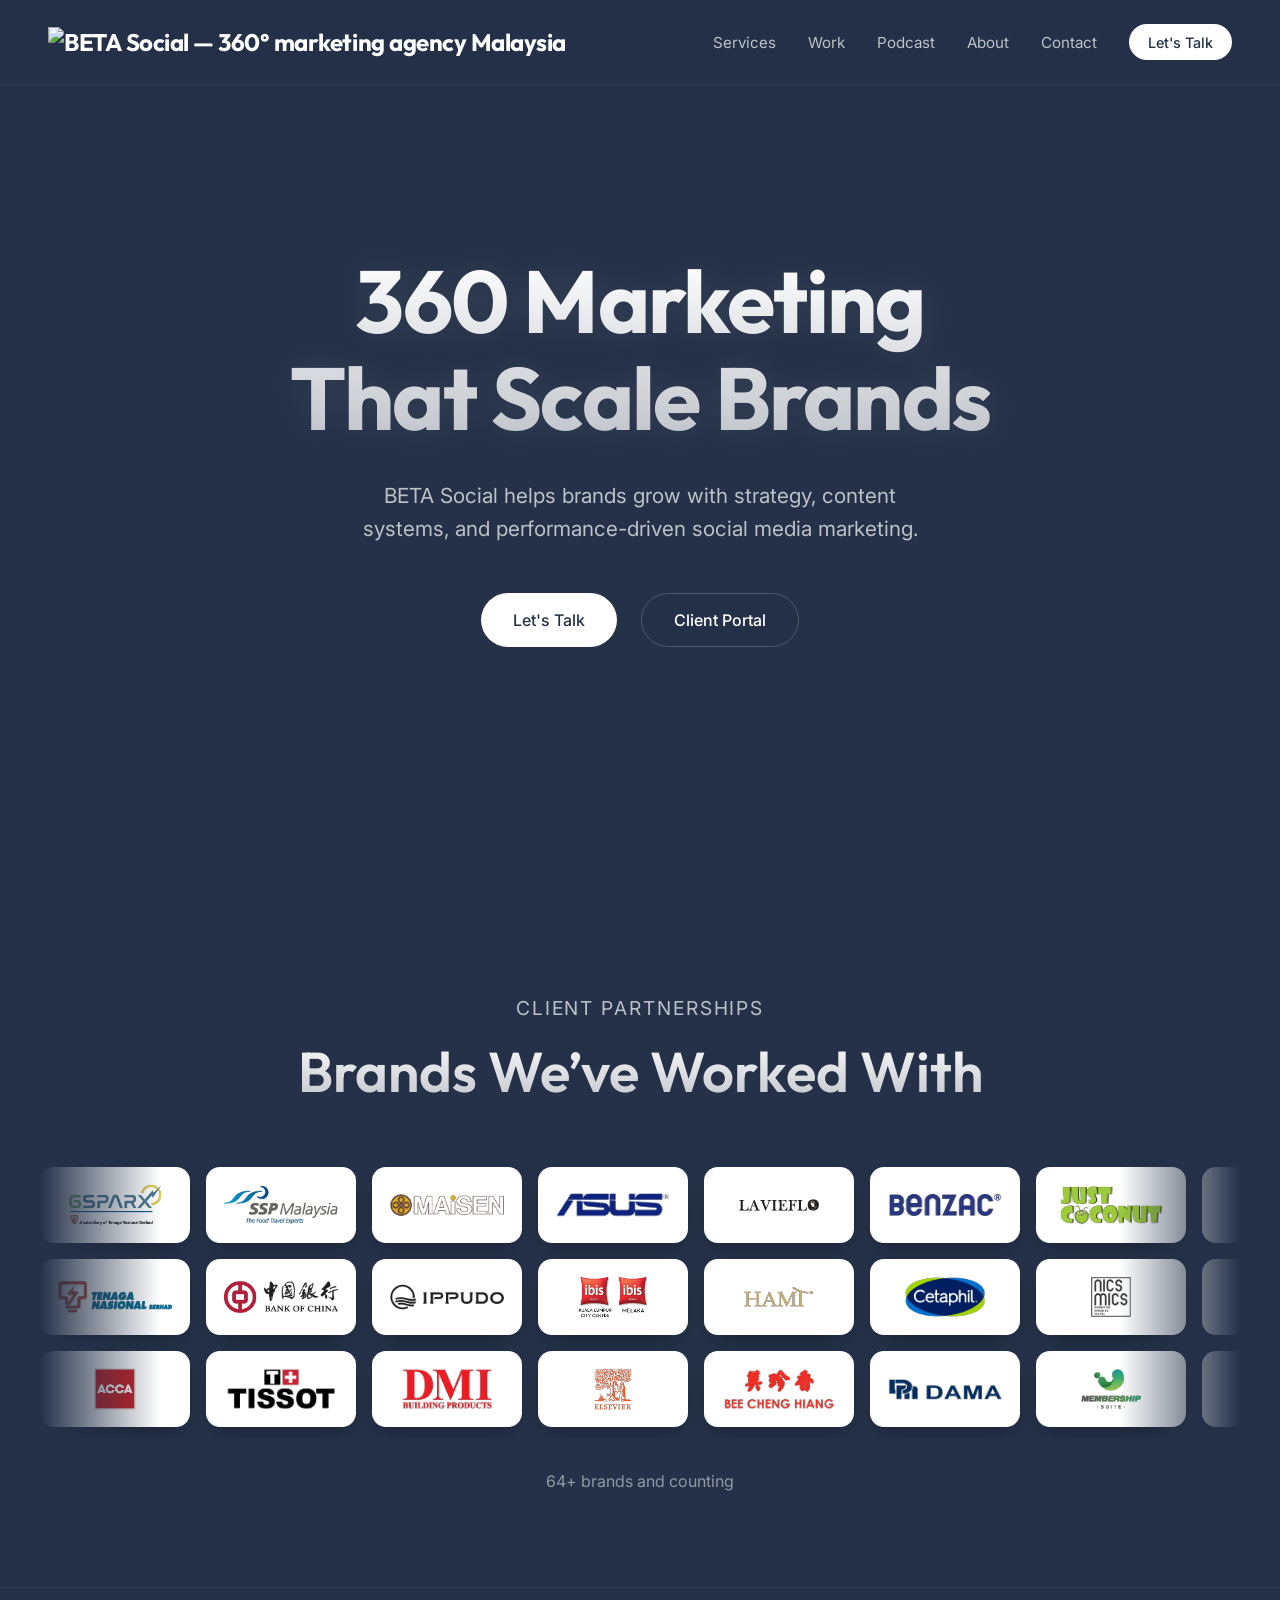
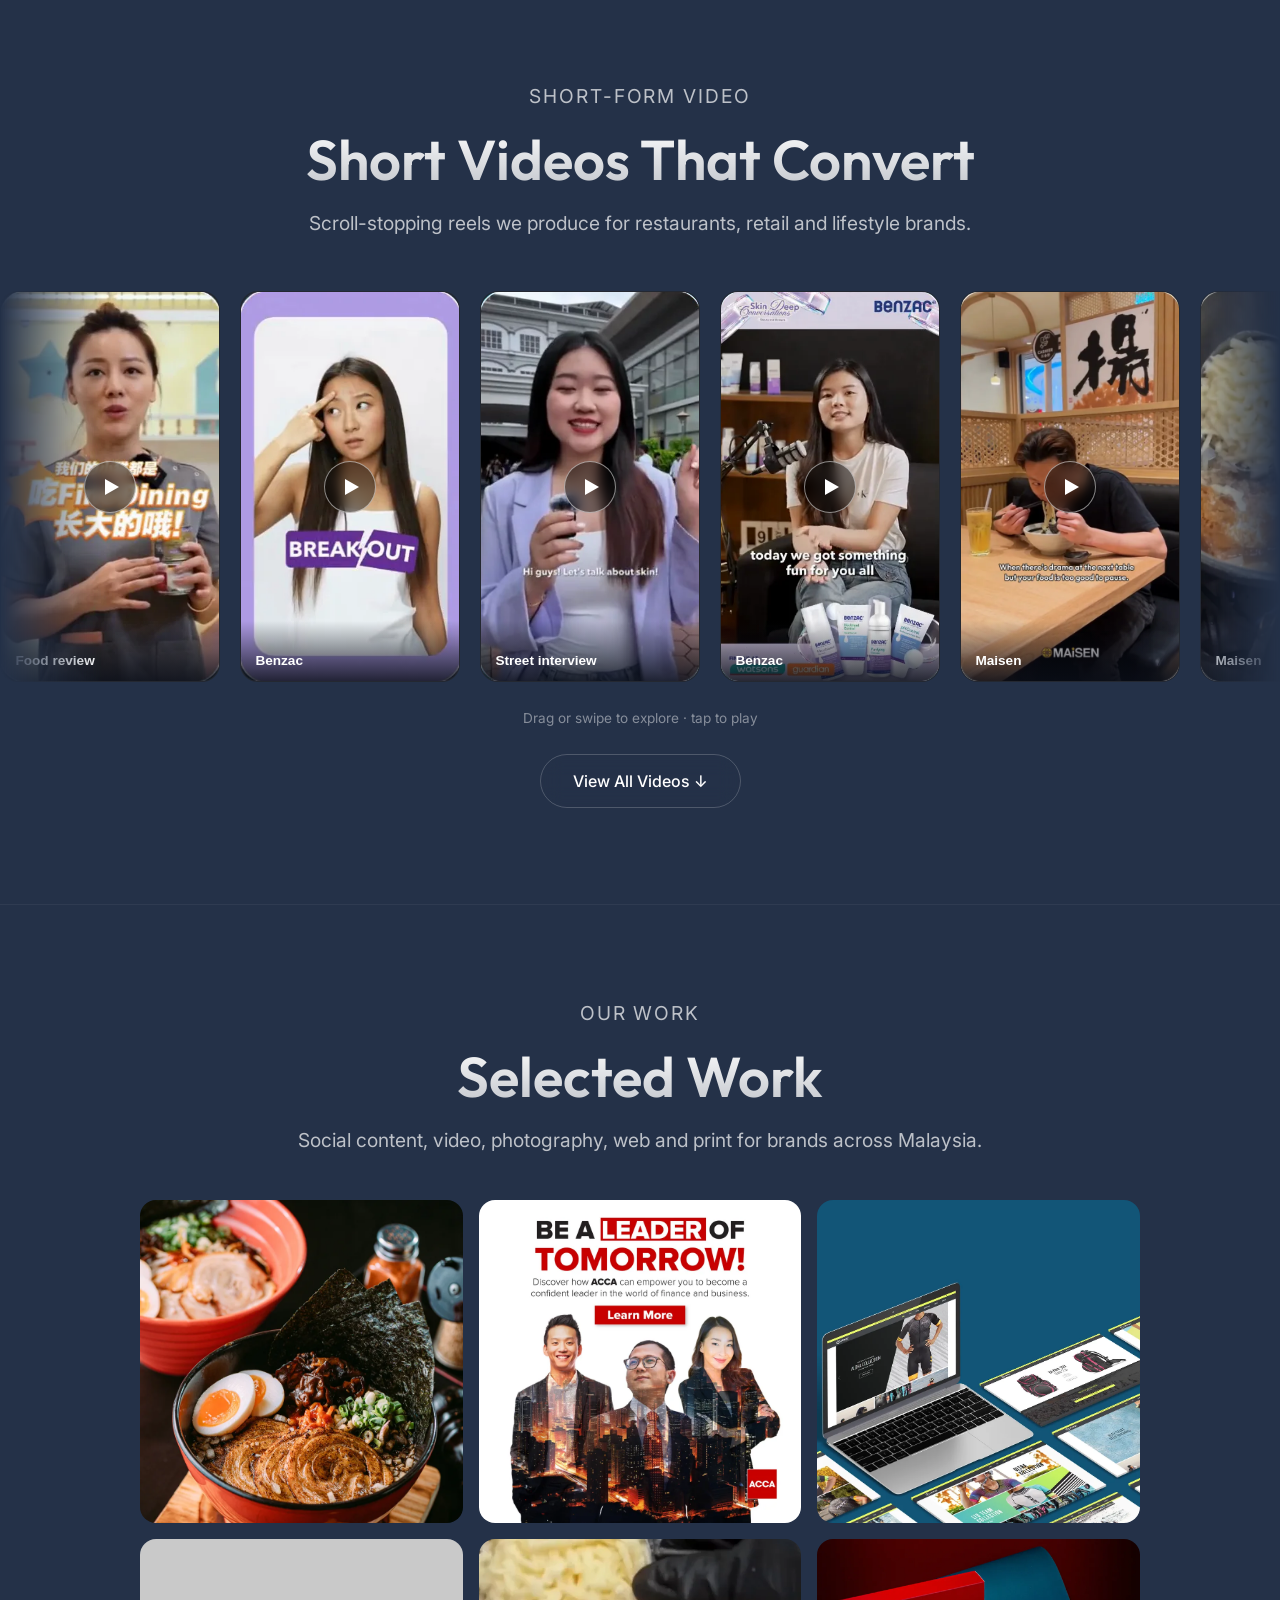
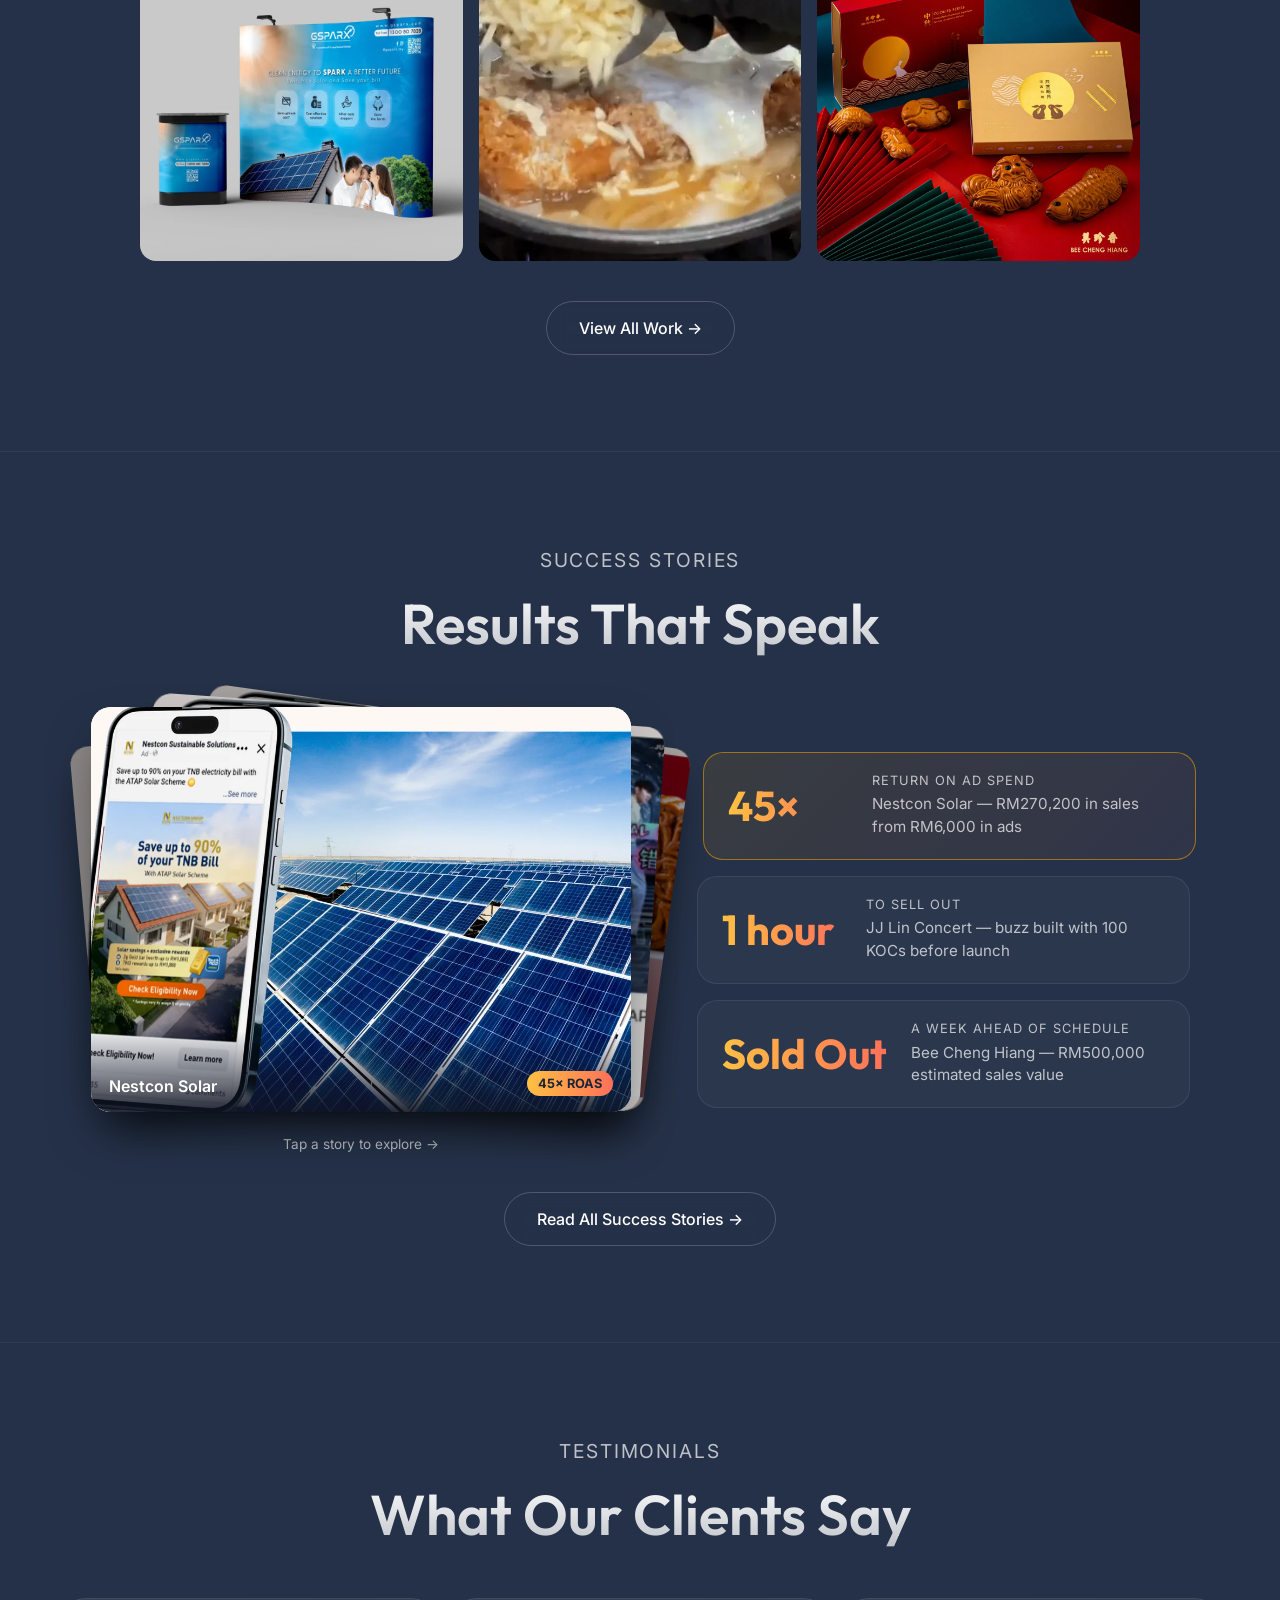
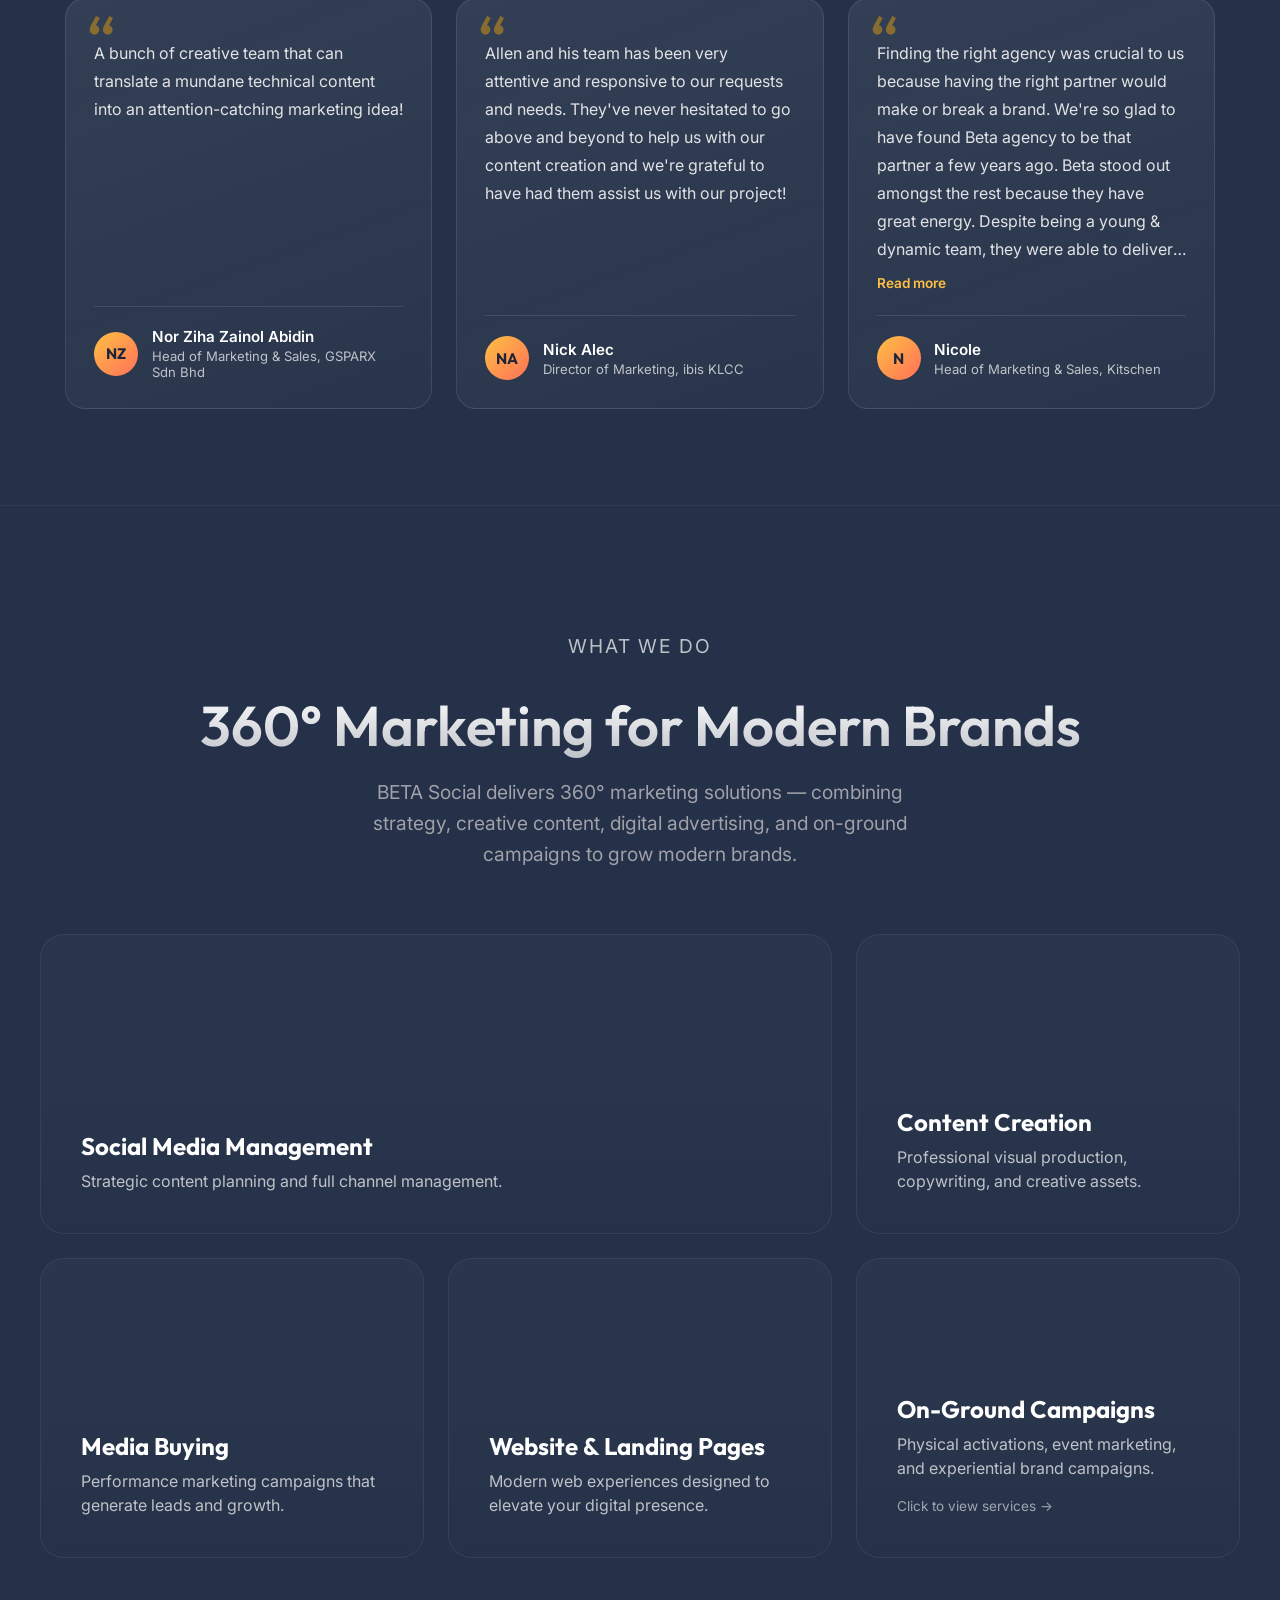
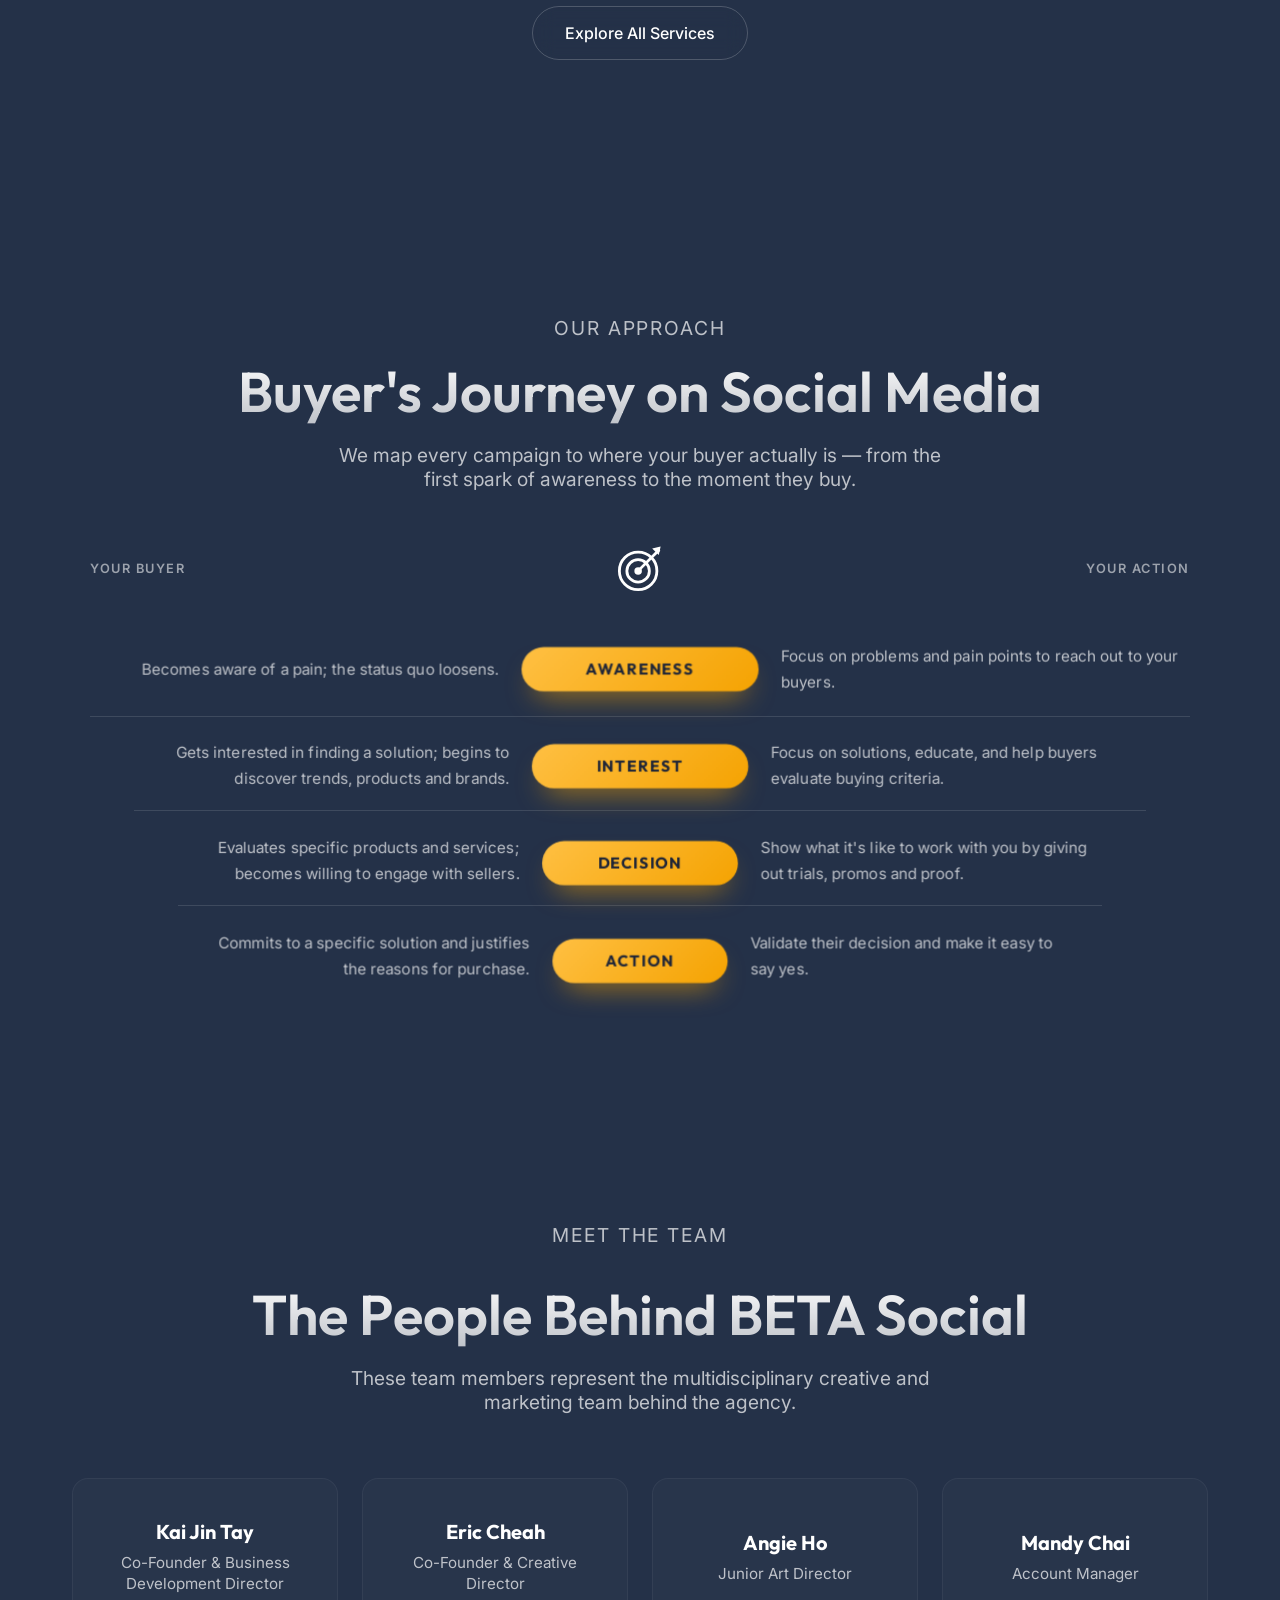
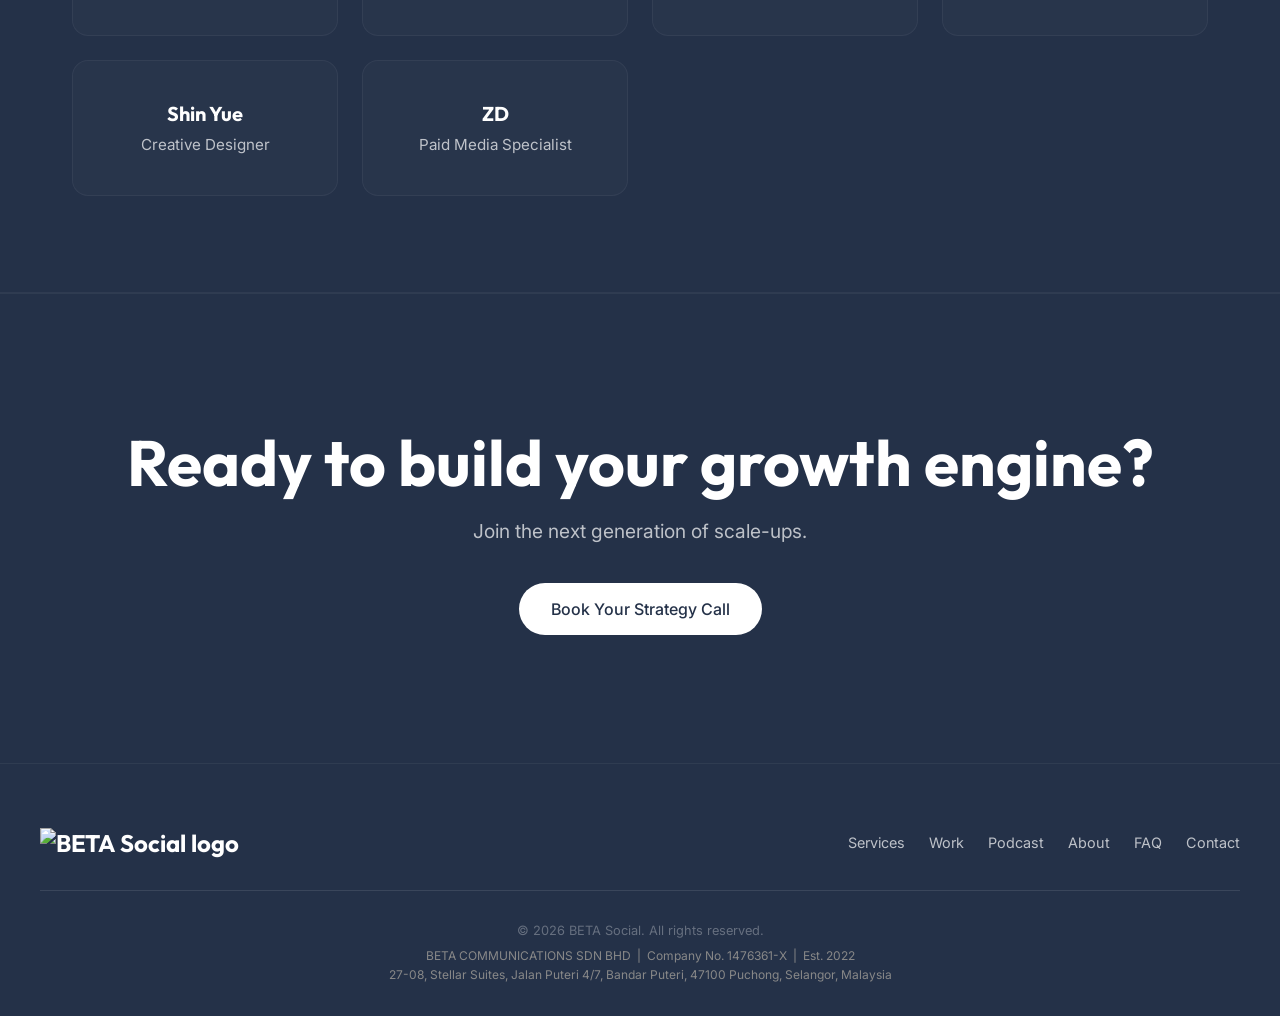
==== commit 185a99ad: "Fix video thumbnails not responding to real clicks Pressing the mouse added a class whose pointer-ev" ====
--- a/index.html
+++ b/index.html
@@ -36,7 +36,7 @@
   <link href="https://fonts.googleapis.com/css2?family=Inter:wght@400;500&family=Outfit:wght@400;600;700&display=swap"
     rel="stylesheet">
 
-  <link rel="stylesheet" href="style.css?v=22">
+  <link rel="stylesheet" href="style.css?v=23">
 
   <!-- Structured data: Organization / LocalBusiness -->
   <script type="application/ld+json">
@@ -957,8 +957,10 @@
       }, { passive: true });
 
       // Drag to scroll with a mouse; touch and trackpad scroll natively
+      var pressed = null;
       lane.addEventListener('pointerdown', function (ev) {
         if (ev.pointerType === 'touch') return;
+        pressed = ev.target.closest('.reel-card');
         dragging = true; startX = ev.clientX; startScroll = lane.scrollLeft;
         lane.classList.add('is-dragging', 'is-paused');
         clearTimeout(idleTimer);
@@ -977,8 +979,13 @@
         dragging = false;
         lane.classList.remove('is-dragging');
         holdStill();
-        if (Math.abs(ev.clientX - startX) > 6) lane.dataset.dragged = '1';
+        var moved = Math.abs(ev.clientX - startX) > 6;
+        if (moved) lane.dataset.dragged = '1';
         setTimeout(function () { delete lane.dataset.dragged; }, 50);
+        // A real press/release is the reliable signal; the click event's target
+        // can resolve to the row rather than the card.
+        if (!moved && pressed) openPlayer(pressed);
+        pressed = null;
       });
 
 
@@ -994,8 +1001,7 @@
         });
       }
 
-      track.addEventListener('click', function (ev) {
-        var card = ev.target.closest('.reel-card');
+      function openPlayer(card) {
         if (!card || card.tagName !== 'BUTTON' || lane.dataset.dragged) return;
         var v = document.createElement('video');
         v.src = card.dataset.video;
@@ -1012,7 +1018,9 @@
         clearTimeout(idleTimer);
         lane.classList.add('is-paused');
         v.addEventListener('pause', function () { lane.classList.remove('is-paused'); });
-      });
+      }
+      // Keyboard (Enter/Space on the button) and touch taps still use click
+      track.addEventListener('click', function (ev) { openPlayer(ev.target.closest('.reel-card')); });
     })();
   </script>
   <script>
--- a/style.css
+++ b/style.css
@@ -751,7 +751,6 @@
 
 .reels-marquee::-webkit-scrollbar { display: none; }
 .reels-marquee.is-dragging { cursor: grabbing; }
-.reels-marquee.is-dragging .reel-card { pointer-events: none; }
 
 .reels-track {
   display: flex;
